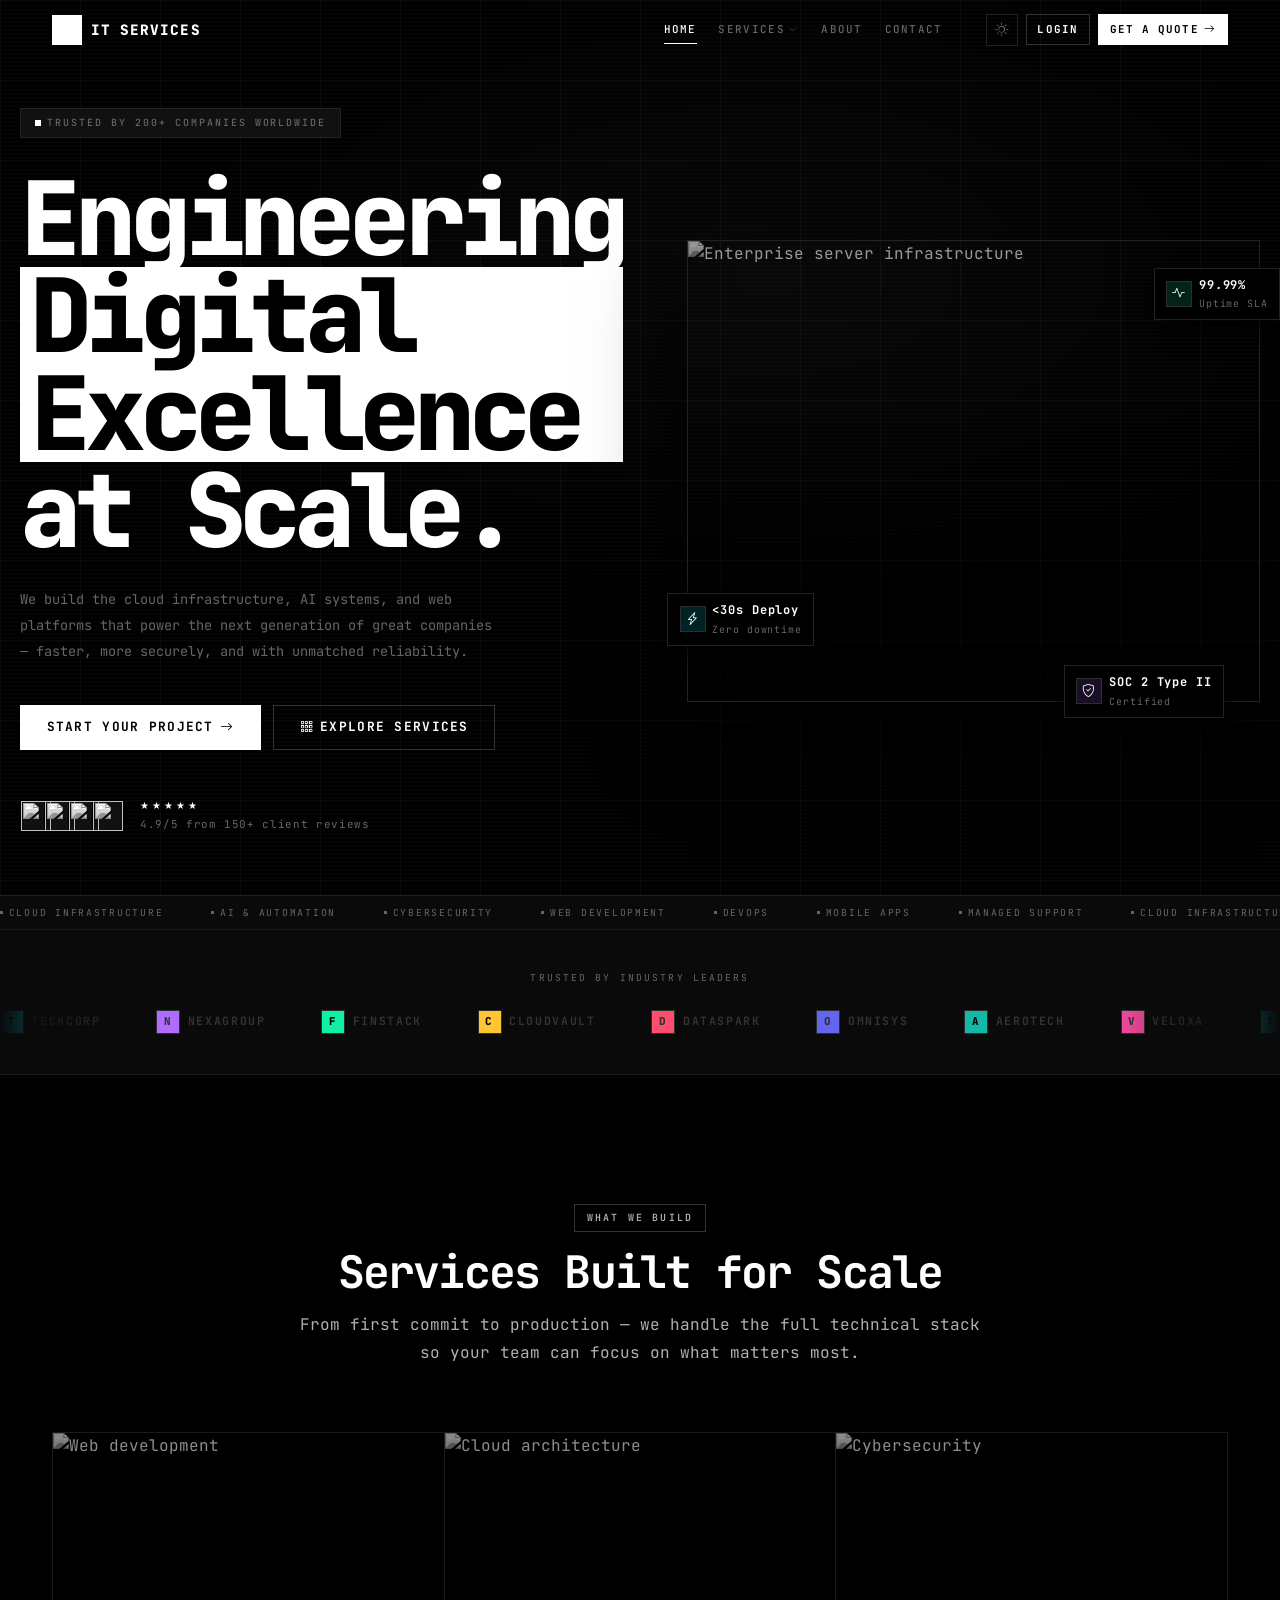
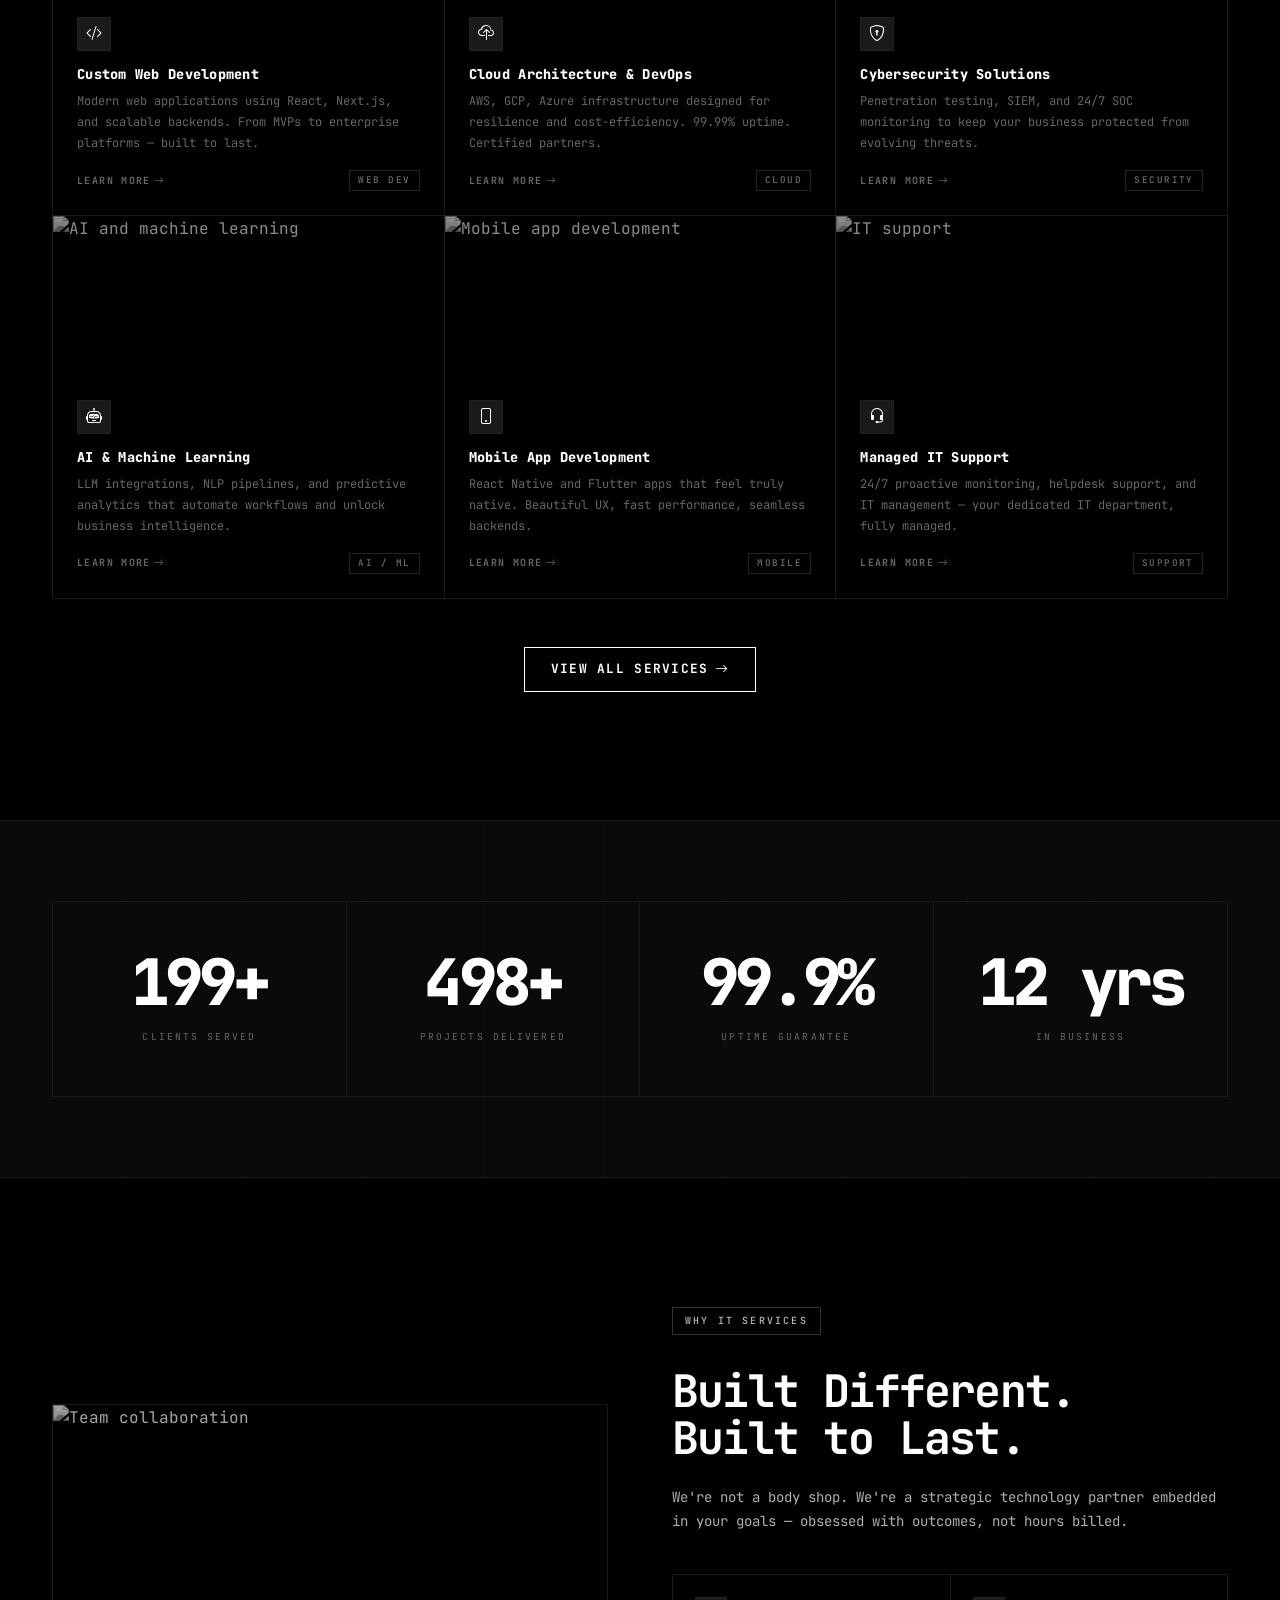
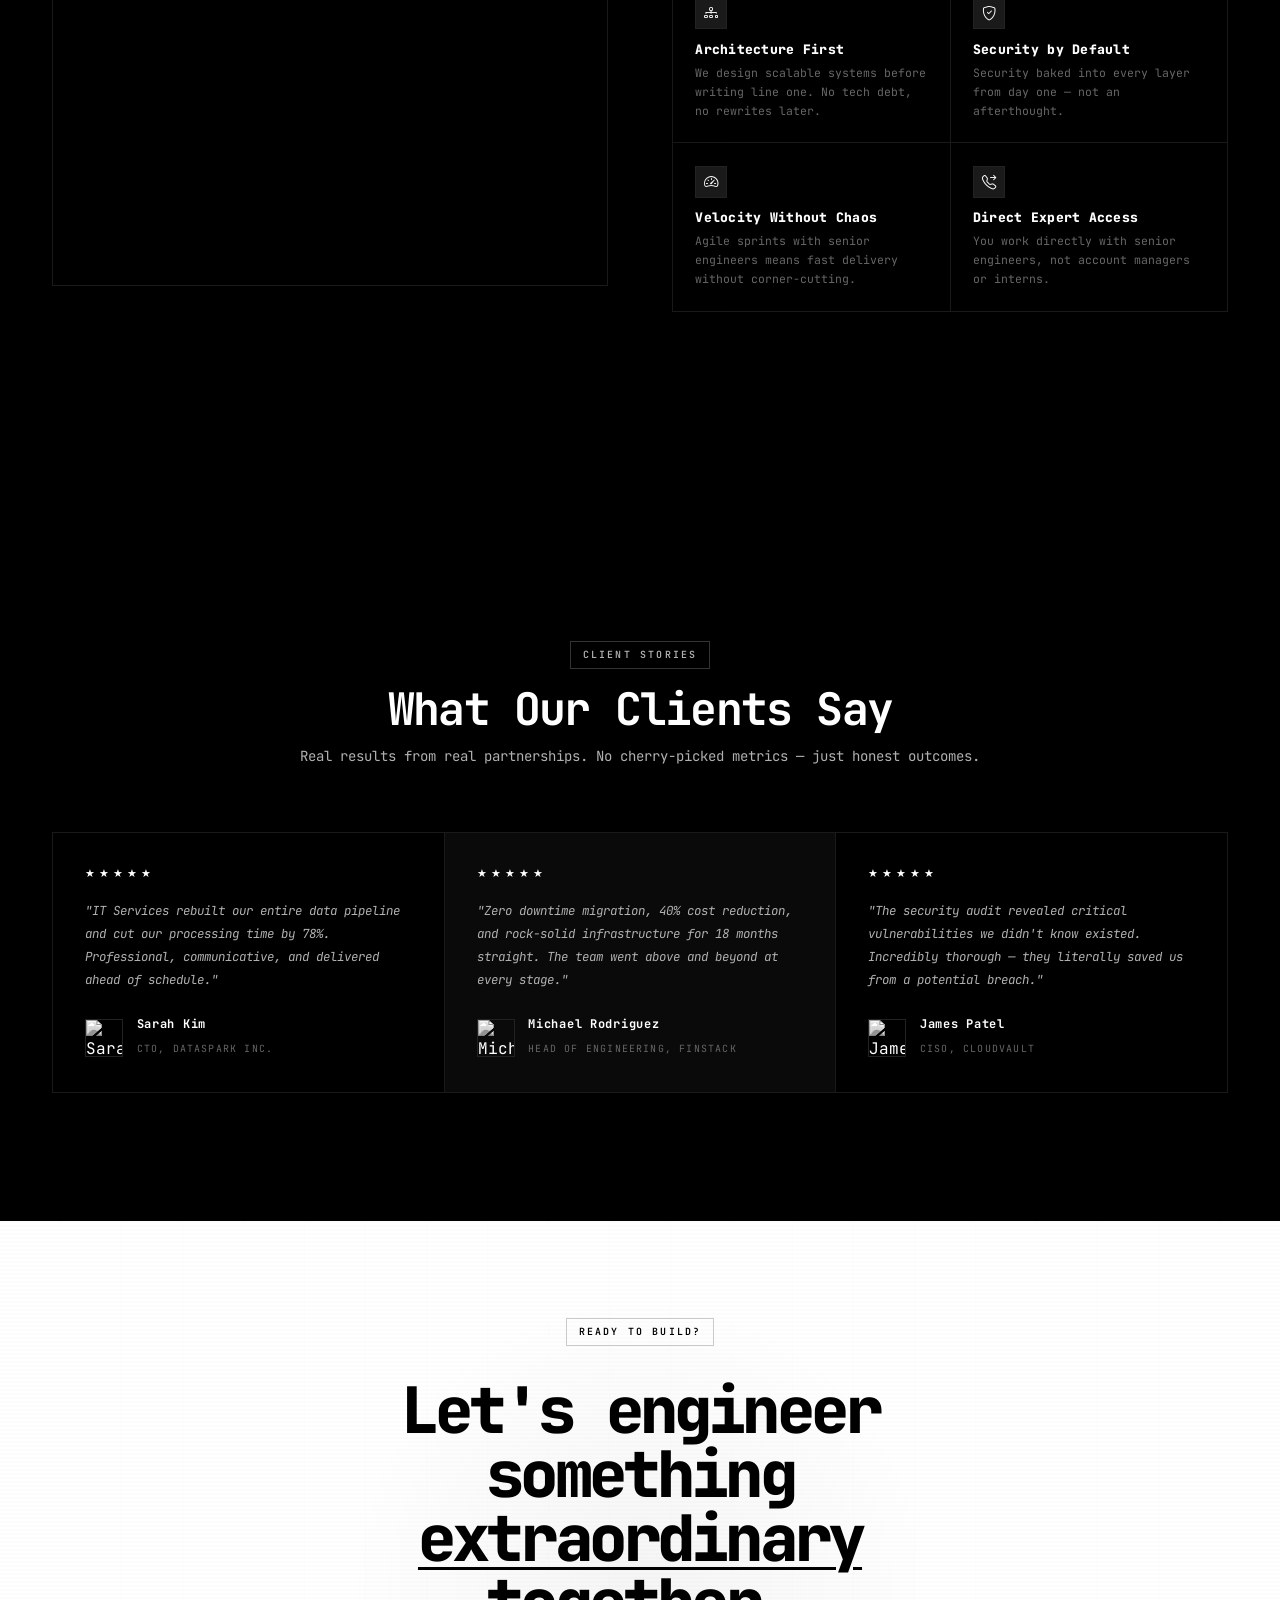
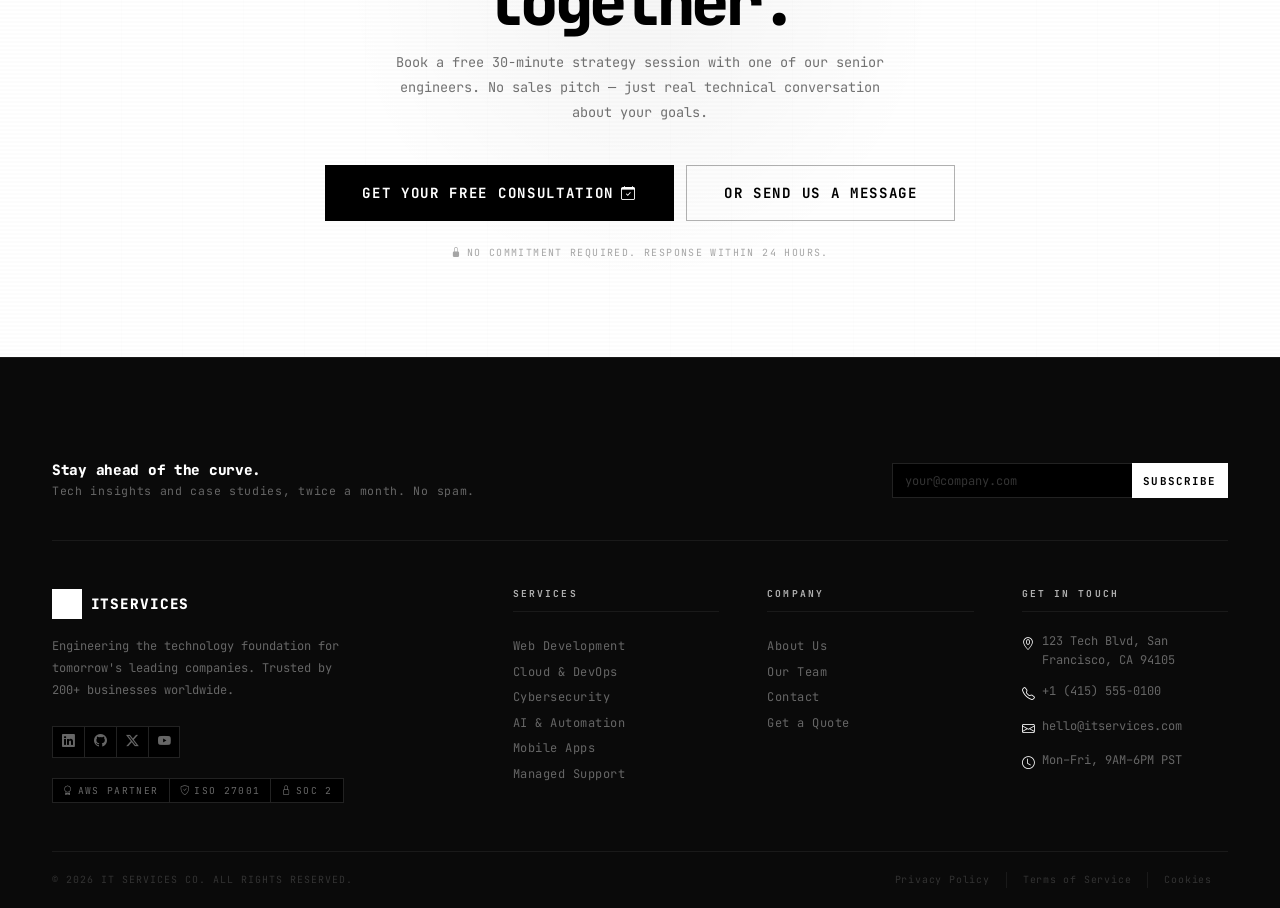
==== index.html @ d1603064 "Initial commit: IT Services website with modern design" ====
<!DOCTYPE html>
<html lang="en" data-theme="dark">
<head>
  <meta charset="UTF-8"/>
  <meta name="viewport" content="width=device-width, initial-scale=1.0"/>
  <meta name="description" content="IT Services Co. — Enterprise cloud, cybersecurity, AI, and web development. Trusted by 200+ companies worldwide."/>
  <meta property="og:title" content="IT Services Co. — Engineering Digital Excellence"/>
  <meta property="og:type" content="website"/>
  <title>IT Services Co. — Engineering Digital Excellence at Scale</title>
  <link rel="stylesheet" href="https://cdn.jsdelivr.net/npm/bootstrap-icons@1.11.3/font/bootstrap-icons.min.css"/>
  <link rel="stylesheet" href="css/style.css"/>
</head>
<body>

<!-- NAVBAR -->
<nav class="navbar" id="navbar" role="navigation" aria-label="Main navigation">
  <div class="navbar-inner">
    <a href="index.html" class="nav-brand" aria-label="IT Services Home">
      <div class="nav-logo" aria-hidden="true">
        <svg width="18" height="18" viewBox="0 0 20 20" fill="none">
          <rect x="1" y="5" width="6" height="10" rx="1.5" fill="white" opacity="0.95"/>
          <rect x="11" y="5" width="4" height="3" rx="1" fill="white" opacity="0.8"/>
          <rect x="11" y="12" width="4" height="3" rx="1" fill="white" opacity="0.8"/>
          <rect x="17" y="8" width="2" height="1" rx="0.5" fill="white" opacity="0.5"/>
          <rect x="17" y="11" width="2" height="1" rx="0.5" fill="white" opacity="0.5"/>
        </svg>
      </div>
      IT<span class="brand-accent">Services</span>
    </a>
    <ul class="nav-links" role="list">
      <li><a href="index.html" class="nav-link active">Home</a></li>
      <li class="nav-item">
        <a href="pages/services.html" class="nav-link">Services <i class="bi bi-chevron-down" style="font-size:.6rem;opacity:.5"></i></a>
        <div class="nav-dropdown" role="menu">
          <a href="pages/services.html" class="dropdown-link" role="menuitem"><span class="icon"><i class="bi bi-code-slash"></i></span>Web Development</a>
          <a href="pages/services.html" class="dropdown-link" role="menuitem"><span class="icon"><i class="bi bi-cloud"></i></span>Cloud &amp; DevOps</a>
          <a href="pages/services.html" class="dropdown-link" role="menuitem"><span class="icon"><i class="bi bi-shield-lock"></i></span>Cybersecurity</a>
          <a href="pages/services.html" class="dropdown-link" role="menuitem"><span class="icon"><i class="bi bi-robot"></i></span>AI &amp; Automation</a>
        </div>
      </li>
      <li><a href="pages/about.html" class="nav-link">About</a></li>
      <li><a href="pages/contact.html" class="nav-link">Contact</a></li>
    </ul>
    <div class="nav-actions">
      <button class="theme-toggle" id="themeToggle" aria-label="Toggle theme"><i class="bi bi-sun"></i></button>
      <a href="pages/contact.html" class="btn btn-ghost btn-sm">Login</a>
      <a href="pages/quote.html" class="btn btn-primary btn-sm">Get a Quote <span class="arrow"><i class="bi bi-arrow-right"></i></span></a>
    </div>
    <button class="nav-toggle" id="navToggle" aria-label="Toggle mobile menu" aria-expanded="false"><span></span><span></span><span></span></button>
  </div>
</nav>
<div class="nav-mobile" id="navMobile" role="dialog" aria-label="Mobile navigation">
  <a href="index.html" class="nav-link active">Home</a>
  <a href="pages/services.html" class="nav-link">Services</a>
  <a href="pages/about.html" class="nav-link">About</a>
  <a href="pages/contact.html" class="nav-link">Contact</a>
  <a href="pages/quote.html" class="btn btn-primary" style="margin-top:1rem">Get a Quote</a>
</div>

<!-- HERO -->
<section class="hero" id="hero" aria-label="Hero">
  <div class="hero-mesh" aria-hidden="true"></div>
  <div class="hero-grid-lines" aria-hidden="true"></div>
  <div class="container">
    <div class="hero-layout">

      <!-- Copy -->
      <div class="hero-copy reveal">
        <div class="hero-badge">
          <span class="badge-dot"></span>
          Trusted by 200+ companies worldwide
        </div>
        <h1 class="hero-headline">
          <span class="line"><span>Engineering</span></span>
          <span class="line"><span><span class="inv-word">Digital Excellence</span></span></span>
          <span class="line"><span>at Scale.</span></span>
        </h1>
        <p class="hero-sub">We build the cloud infrastructure, AI systems, and web platforms that power the next generation of great companies — faster, more securely, and with unmatched reliability.</p>
        <div class="hero-actions">
          <a href="pages/quote.html" class="btn btn-primary btn-lg">Start Your Project <span class="arrow"><i class="bi bi-arrow-right"></i></span></a>
          <a href="pages/services.html" class="btn btn-ghost btn-lg"><i class="bi bi-grid-3x3-gap"></i> Explore Services</a>
        </div>
        <div class="hero-proof">
          <div class="proof-avatars">
            <div class="proof-avatar"><img src="https://images.unsplash.com/photo-1494790108377-be9c29b29330?w=64&h=64&fit=crop&q=80" alt="" loading="eager"/></div>
            <div class="proof-avatar"><img src="https://images.unsplash.com/photo-1507003211169-0a1dd7228f2d?w=64&h=64&fit=crop&q=80" alt="" loading="eager"/></div>
            <div class="proof-avatar"><img src="https://images.unsplash.com/photo-1573497019940-1c28c88b4f3e?w=64&h=64&fit=crop&q=80" alt="" loading="eager"/></div>
            <div class="proof-avatar"><img src="https://images.unsplash.com/photo-1560250097-0b93528c311a?w=64&h=64&fit=crop&q=80" alt="" loading="eager"/></div>
          </div>
          <div class="proof-text">
            <div class="stars">★★★★★</div>
            <span>4.9/5 from 150+ client reviews</span>
          </div>
        </div>
      </div>

      <!-- Visual -->
      <div class="hero-visual reveal reveal-delay-2">
        <div class="hero-img-frame">
          <img src="https://images.unsplash.com/photo-1558494949-ef010cbdcc31?w=900&h=680&fit=crop&q=85" alt="Enterprise server infrastructure" loading="eager"/>
        </div>
        <!-- Chips -->
        <div class="chip chip-1">
          <div class="chip-icon" style="background:rgba(15,240,160,0.15);color:var(--emerald)"><i class="bi bi-activity"></i></div>
          <div class="chip-label"><strong>99.99%</strong><small>Uptime SLA</small></div>
        </div>
        <div class="chip chip-2">
          <div class="chip-icon" style="background:rgba(0,232,255,0.15);color:var(--electric)"><i class="bi bi-lightning-charge"></i></div>
          <div class="chip-label"><strong>&lt;30s Deploy</strong><small>Zero downtime</small></div>
        </div>
        <div class="chip chip-3">
          <div class="chip-icon" style="background:rgba(176,108,255,0.15);color:var(--pulse)"><i class="bi bi-shield-check"></i></div>
          <div class="chip-label"><strong>SOC 2 Type II</strong><small>Certified</small></div>
        </div>
      </div>

    </div>
  </div>
  <!-- Ticker -->
  <div class="hero-ticker">
    <div class="ticker-track">
      <span class="ticker-item"><span class="ticker-dot"></span>Cloud Infrastructure</span>
      <span class="ticker-item"><span class="ticker-dot"></span>AI &amp; Automation</span>
      <span class="ticker-item"><span class="ticker-dot"></span>Cybersecurity</span>
      <span class="ticker-item"><span class="ticker-dot"></span>Web Development</span>
      <span class="ticker-item"><span class="ticker-dot"></span>DevOps</span>
      <span class="ticker-item"><span class="ticker-dot"></span>Mobile Apps</span>
      <span class="ticker-item"><span class="ticker-dot"></span>Managed Support</span>
      <span class="ticker-item"><span class="ticker-dot"></span>Cloud Infrastructure</span>
      <span class="ticker-item"><span class="ticker-dot"></span>AI &amp; Automation</span>
      <span class="ticker-item"><span class="ticker-dot"></span>Cybersecurity</span>
      <span class="ticker-item"><span class="ticker-dot"></span>Web Development</span>
      <span class="ticker-item"><span class="ticker-dot"></span>DevOps</span>
      <span class="ticker-item"><span class="ticker-dot"></span>Mobile Apps</span>
      <span class="ticker-item"><span class="ticker-dot"></span>Managed Support</span>
    </div>
  </div>
</section>

<!-- TRUST STRIP -->
<section class="trust-strip" aria-label="Trusted clients">
  <div class="container"><p class="trust-label">Trusted by industry leaders</p></div>
  <div class="logo-track-wrap">
    <div class="logo-track" aria-hidden="true">
      <div class="logo-item"><div class="logo-mark" style="background:#00e8ff;color:#050810">T</div>TechCorp</div>
      <div class="logo-item"><div class="logo-mark" style="background:#b06cff">N</div>NexaGroup</div>
      <div class="logo-item"><div class="logo-mark" style="background:#0ff0a0;color:#050810">F</div>FinStack</div>
      <div class="logo-item"><div class="logo-mark" style="background:#ffc533;color:#050810">C</div>CloudVault</div>
      <div class="logo-item"><div class="logo-mark" style="background:#ff4d6d">D</div>DataSpark</div>
      <div class="logo-item"><div class="logo-mark" style="background:#6366f1">O</div>OmniSys</div>
      <div class="logo-item"><div class="logo-mark" style="background:#14b8a6;color:#050810">A</div>AeroTech</div>
      <div class="logo-item"><div class="logo-mark" style="background:#ec4899">V</div>Veloxa</div>
      <!-- duplicate for seamless loop -->
      <div class="logo-item"><div class="logo-mark" style="background:#00e8ff;color:#050810">T</div>TechCorp</div>
      <div class="logo-item"><div class="logo-mark" style="background:#b06cff">N</div>NexaGroup</div>
      <div class="logo-item"><div class="logo-mark" style="background:#0ff0a0;color:#050810">F</div>FinStack</div>
      <div class="logo-item"><div class="logo-mark" style="background:#ffc533;color:#050810">C</div>CloudVault</div>
      <div class="logo-item"><div class="logo-mark" style="background:#ff4d6d">D</div>DataSpark</div>
      <div class="logo-item"><div class="logo-mark" style="background:#6366f1">O</div>OmniSys</div>
      <div class="logo-item"><div class="logo-mark" style="background:#14b8a6;color:#050810">A</div>AeroTech</div>
      <div class="logo-item"><div class="logo-mark" style="background:#ec4899">V</div>Veloxa</div>
    </div>
  </div>
</section>

<!-- SERVICES -->
<section class="section" id="services" aria-label="Services">
  <div class="container">
    <div class="section-header reveal">
      <span class="label">WHAT WE BUILD</span>
      <h2 class="heading-1" style="margin-bottom:1rem">Services Built for Scale</h2>
      <p class="body-lg text-muted">From first commit to production — we handle the full technical stack so your team can focus on what matters most.</p>
    </div>
    <div class="services-grid">

      <a href="pages/services.html" class="service-card reveal" style="--card-color:#00e8ff">
        <div class="service-card-img-wrap"><img class="service-card-img" src="https://images.unsplash.com/photo-1461749280684-dccba630e2f6?w=600&h=300&fit=crop&q=80" alt="Web development" loading="lazy"/></div>
        <div class="service-card-body">
          <div class="service-icon"><i class="bi bi-code-slash"></i></div>
          <h3>Custom Web Development</h3>
          <p>Modern web applications using React, Next.js, and scalable backends. From MVPs to enterprise platforms — built to last.</p>
          <div class="service-card-footer"><span class="learn-more">Learn more <i class="bi bi-arrow-right arrow"></i></span><span class="service-tag">Web Dev</span></div>
        </div>
      </a>

      <a href="pages/services.html" class="service-card reveal reveal-delay-1" style="--card-color:#b06cff">
        <div class="service-card-img-wrap"><img class="service-card-img" src="https://images.unsplash.com/photo-1451187580459-43490279c0fa?w=600&h=300&fit=crop&q=80" alt="Cloud architecture" loading="lazy"/></div>
        <div class="service-card-body">
          <div class="service-icon"><i class="bi bi-cloud-upload"></i></div>
          <h3>Cloud Architecture &amp; DevOps</h3>
          <p>AWS, GCP, Azure infrastructure designed for resilience and cost-efficiency. 99.99% uptime. Certified partners.</p>
          <div class="service-card-footer"><span class="learn-more">Learn more <i class="bi bi-arrow-right arrow"></i></span><span class="service-tag">Cloud</span></div>
        </div>
      </a>

      <a href="pages/services.html" class="service-card reveal reveal-delay-2" style="--card-color:#0ff0a0">
        <div class="service-card-img-wrap"><img class="service-card-img" src="https://images.unsplash.com/photo-1563986768609-322da13575f3?w=600&h=300&fit=crop&q=80" alt="Cybersecurity" loading="lazy"/></div>
        <div class="service-card-body">
          <div class="service-icon"><i class="bi bi-shield-lock"></i></div>
          <h3>Cybersecurity Solutions</h3>
          <p>Penetration testing, SIEM, and 24/7 SOC monitoring to keep your business protected from evolving threats.</p>
          <div class="service-card-footer"><span class="learn-more">Learn more <i class="bi bi-arrow-right arrow"></i></span><span class="service-tag">Security</span></div>
        </div>
      </a>

      <a href="pages/services.html" class="service-card reveal" style="--card-color:#ffc533">
        <div class="service-card-img-wrap"><img class="service-card-img" src="https://images.unsplash.com/photo-1677442135703-1787eea5ce01?w=600&h=300&fit=crop&q=80" alt="AI and machine learning" loading="lazy"/></div>
        <div class="service-card-body">
          <div class="service-icon"><i class="bi bi-robot"></i></div>
          <h3>AI &amp; Machine Learning</h3>
          <p>LLM integrations, NLP pipelines, and predictive analytics that automate workflows and unlock business intelligence.</p>
          <div class="service-card-footer"><span class="learn-more">Learn more <i class="bi bi-arrow-right arrow"></i></span><span class="service-tag">AI / ML</span></div>
        </div>
      </a>

      <a href="pages/services.html" class="service-card reveal reveal-delay-1" style="--card-color:#00e8ff">
        <div class="service-card-img-wrap"><img class="service-card-img" src="https://images.unsplash.com/photo-1512941937669-90a1b58e7e9c?w=600&h=300&fit=crop&q=80" alt="Mobile app development" loading="lazy"/></div>
        <div class="service-card-body">
          <div class="service-icon"><i class="bi bi-phone"></i></div>
          <h3>Mobile App Development</h3>
          <p>React Native and Flutter apps that feel truly native. Beautiful UX, fast performance, seamless backends.</p>
          <div class="service-card-footer"><span class="learn-more">Learn more <i class="bi bi-arrow-right arrow"></i></span><span class="service-tag">Mobile</span></div>
        </div>
      </a>

      <a href="pages/services.html" class="service-card reveal reveal-delay-2" style="--card-color:#ff4d6d">
        <div class="service-card-img-wrap"><img class="service-card-img" src="https://images.unsplash.com/photo-1553877522-43269d4ea984?w=600&h=300&fit=crop&q=80" alt="IT support" loading="lazy"/></div>
        <div class="service-card-body">
          <div class="service-icon"><i class="bi bi-headset"></i></div>
          <h3>Managed IT Support</h3>
          <p>24/7 proactive monitoring, helpdesk support, and IT management — your dedicated IT department, fully managed.</p>
          <div class="service-card-footer"><span class="learn-more">Learn more <i class="bi bi-arrow-right arrow"></i></span><span class="service-tag">Support</span></div>
        </div>
      </a>

    </div>
    <div style="text-align:center;margin-top:3rem" class="reveal">
      <a href="pages/services.html" class="btn btn-outline-electric btn-lg">View All Services <span class="arrow"><i class="bi bi-arrow-right"></i></span></a>
    </div>
  </div>
</section>

<!-- STATS -->
<section class="stats-section" aria-label="Statistics">
  <div class="stats-bg" aria-hidden="true"></div>
  <div class="container">
    <div class="stats-grid">
      <div class="stat-item reveal">
        <span class="stat-number" data-count="200" data-suffix="+">0</span>
        <span class="stat-label">Clients Served</span>
      </div>
      <div class="stat-item reveal reveal-delay-1">
        <span class="stat-number" data-count="500" data-suffix="+">0</span>
        <span class="stat-label">Projects Delivered</span>
      </div>
      <div class="stat-item reveal reveal-delay-2">
        <span class="stat-number" data-count="99" data-suffix=".9%">0</span>
        <span class="stat-label">Uptime Guarantee</span>
      </div>
      <div class="stat-item reveal reveal-delay-3">
        <span class="stat-number" data-count="12" data-suffix=" yrs">0</span>
        <span class="stat-label">In Business</span>
      </div>
    </div>
  </div>
</section>

<!-- WHY US -->
<section class="section" aria-label="Why choose us">
  <div class="container">
    <div class="why-layout">
      <div class="reveal">
        <div class="why-img-wrap">
          <img src="https://images.unsplash.com/photo-1522071820081-009f0129c71c?w=800&h=600&fit=crop&q=80" alt="Team collaboration" loading="lazy"/>
          <div class="why-img-overlay"></div>
        </div>
      </div>
      <div>
        <span class="label label-pulse">WHY IT SERVICES</span>
        <h2 class="heading-1" style="margin:1rem 0 1.5rem">Built Different.<br/>Built to Last.</h2>
        <p class="body-md text-muted" style="margin-bottom:2rem">We're not a body shop. We're a strategic technology partner embedded in your goals — obsessed with outcomes, not hours billed.</p>
        <div class="why-grid">
          <div class="why-card reveal" style="--why-color:#00e8ff"><div class="why-icon"><i class="bi bi-diagram-3"></i></div><h4>Architecture First</h4><p>We design scalable systems before writing line one. No tech debt, no rewrites later.</p></div>
          <div class="why-card reveal reveal-delay-1" style="--why-color:#b06cff"><div class="why-icon"><i class="bi bi-shield-check"></i></div><h4>Security by Default</h4><p>Security baked into every layer from day one — not an afterthought.</p></div>
          <div class="why-card reveal reveal-delay-2" style="--why-color:#0ff0a0"><div class="why-icon"><i class="bi bi-speedometer2"></i></div><h4>Velocity Without Chaos</h4><p>Agile sprints with senior engineers means fast delivery without corner-cutting.</p></div>
          <div class="why-card reveal reveal-delay-3" style="--why-color:#ffc533"><div class="why-icon"><i class="bi bi-telephone-forward"></i></div><h4>Direct Expert Access</h4><p>You work directly with senior engineers, not account managers or interns.</p></div>
        </div>
        <div style="margin-top:2rem" class="reveal">
          <a href="pages/about.html" class="btn btn-primary">Meet the Team <span class="arrow"><i class="bi bi-arrow-right"></i></span></a>
        </div>
      </div>
    </div>
  </div>
</section>

<!-- TESTIMONIALS -->
<section class="section" aria-label="Testimonials">
  <div class="container">
    <div class="section-header reveal">
      <span class="label">CLIENT STORIES</span>
      <h2 class="heading-1" style="margin-bottom:.75rem">What Our Clients Say</h2>
      <p class="body-md text-muted">Real results from real partnerships. No cherry-picked metrics — just honest outcomes.</p>
    </div>
    <div class="testimonials-grid">

      <div class="testimonial-card reveal">
        <div class="t-stars">★★★★★</div>
        <blockquote class="t-quote">"IT Services rebuilt our entire data pipeline and cut our processing time by 78%. Professional, communicative, and delivered ahead of schedule."</blockquote>
        <div class="t-author">
          <div class="t-avatar"><img src="https://images.unsplash.com/photo-1494790108377-be9c29b29330?w=80&h=80&fit=crop&q=80" alt="Sarah Kim" loading="lazy"/></div>
          <div><strong class="t-name">Sarah Kim</strong><span class="t-role">CTO, DataSpark Inc.</span></div>
        </div>
      </div>

      <div class="testimonial-card featured reveal reveal-delay-1">
        <div class="t-stars">★★★★★</div>
        <blockquote class="t-quote">"Zero downtime migration, 40% cost reduction, and rock-solid infrastructure for 18 months straight. The team went above and beyond at every stage."</blockquote>
        <div class="t-author">
          <div class="t-avatar"><img src="https://images.unsplash.com/photo-1500648767791-00dcc994a43e?w=80&h=80&fit=crop&q=80" alt="Michael Rodriguez" loading="lazy"/></div>
          <div><strong class="t-name">Michael Rodriguez</strong><span class="t-role">Head of Engineering, FinStack</span></div>
        </div>
      </div>

      <div class="testimonial-card reveal reveal-delay-2">
        <div class="t-stars">★★★★★</div>
        <blockquote class="t-quote">"The security audit revealed critical vulnerabilities we didn't know existed. Incredibly thorough — they literally saved us from a potential breach."</blockquote>
        <div class="t-author">
          <div class="t-avatar"><img src="https://images.unsplash.com/photo-1472099645785-5658abf4ff4e?w=80&h=80&fit=crop&q=80" alt="James Patel" loading="lazy"/></div>
          <div><strong class="t-name">James Patel</strong><span class="t-role">CISO, CloudVault</span></div>
        </div>
      </div>

    </div>
  </div>
</section>

<!-- CTA -->
<section class="cta-banner" aria-label="Call to action">
  <div class="cta-banner-bg" aria-hidden="true"></div>
  <div class="container">
    <div class="cta-banner-inner reveal">
      <span class="label">READY TO BUILD?</span>
      <h2 class="cta-title">Let's engineer something <span class="gradient-text">extraordinary</span> together.</h2>
      <p class="cta-desc">Book a free 30-minute strategy session with one of our senior engineers. No sales pitch — just real technical conversation about your goals.</p>
      <div class="cta-actions">
        <a href="pages/quote.html" class="btn btn-primary btn-xl">Get Your Free Consultation <i class="bi bi-calendar-check"></i></a>
        <a href="pages/contact.html" class="btn btn-ghost btn-xl">Or send us a message</a>
      </div>
      <p class="cta-note"><i class="bi bi-lock-fill"></i> No commitment required. Response within 24 hours.</p>
    </div>
  </div>
</section>

<!-- FOOTER -->
<footer class="footer" aria-label="Footer">
  <div class="container">
    <div class="footer-newsletter">
      <div class="footer-nl-inner">
        <div>
          <h3 class="nl-title">Stay ahead of the curve.</h3>
          <p class="nl-desc">Tech insights and case studies, twice a month. No spam.</p>
        </div>
        <form class="nl-form" onsubmit="handleNewsletter(event)">
          <input type="email" class="nl-input" placeholder="your@company.com" required aria-label="Newsletter email"/>
          <button type="submit" class="btn btn-primary btn-sm">Subscribe</button>
        </form>
      </div>
    </div>
    <div class="footer-main">
      <div>
        <div class="footer-brand-wrap">
          <div class="nav-logo" aria-hidden="true"><svg width="20" height="20" viewBox="0 0 20 20" fill="none"><rect x="1" y="5" width="6" height="10" rx="1" fill="white" opacity="0.9"/><rect x="11" y="5" width="4" height="3" rx="1" fill="white" opacity="0.7"/><rect x="11" y="12" width="4" height="3" rx="1" fill="white" opacity="0.7"/></svg></div>
          <span class="footer-brand-name">IT<span class="brand-accent">Services</span></span>
        </div>
        <p class="footer-tagline">Engineering the technology foundation for tomorrow's leading companies. Trusted by 200+ businesses worldwide.</p>
        <div class="footer-social">
          <a href="#" class="social-icon" aria-label="LinkedIn"><i class="bi bi-linkedin"></i></a>
          <a href="#" class="social-icon" aria-label="GitHub"><i class="bi bi-github"></i></a>
          <a href="#" class="social-icon" aria-label="Twitter"><i class="bi bi-twitter-x"></i></a>
          <a href="#" class="social-icon" aria-label="YouTube"><i class="bi bi-youtube"></i></a>
        </div>
        <div class="footer-certs">
          <span class="cert-badge"><i class="bi bi-award"></i> AWS Partner</span>
          <span class="cert-badge"><i class="bi bi-shield-check"></i> ISO 27001</span>
          <span class="cert-badge"><i class="bi bi-lock"></i> SOC 2</span>
        </div>
      </div>
      <div class="footer-col">
        <h5>Services</h5>
        <ul class="footer-links">
          <li><a href="pages/services.html">Web Development</a></li>
          <li><a href="pages/services.html">Cloud &amp; DevOps</a></li>
          <li><a href="pages/services.html">Cybersecurity</a></li>
          <li><a href="pages/services.html">AI &amp; Automation</a></li>
          <li><a href="pages/services.html">Mobile Apps</a></li>
          <li><a href="pages/services.html">Managed Support</a></li>
        </ul>
      </div>
      <div class="footer-col">
        <h5>Company</h5>
        <ul class="footer-links">
          <li><a href="pages/about.html">About Us</a></li>
          <li><a href="pages/about.html">Our Team</a></li>
          <li><a href="pages/contact.html">Contact</a></li>
          <li><a href="pages/quote.html">Get a Quote</a></li>
        </ul>
      </div>
      <div class="footer-col">
        <h5>Get In Touch</h5>
        <ul class="footer-contact-list">
          <li class="footer-contact-item"><i class="bi bi-geo-alt"></i><span>123 Tech Blvd, San Francisco, CA 94105</span></li>
          <li class="footer-contact-item"><i class="bi bi-telephone"></i><a href="tel:+14155550100">+1 (415) 555-0100</a></li>
          <li class="footer-contact-item"><i class="bi bi-envelope"></i><a href="mailto:hello@itservices.com">hello@itservices.com</a></li>
          <li class="footer-contact-item"><i class="bi bi-clock"></i><span>Mon–Fri, 9AM–6PM PST</span></li>
        </ul>
      </div>
    </div>
  </div>
  <div class="container">
    <div class="footer-bottom">
      <p class="footer-copy">© <span class="footer-year">2024</span> IT Services Co. All rights reserved.</p>
      <nav class="footer-legal">
        <a href="#">Privacy Policy</a>
        <a href="#">Terms of Service</a>
        <a href="#">Cookies</a>
      </nav>
    </div>
  </div>
</footer>

<script src="js/main.js"></script>
</body>
</html>
---- css/style.css ----
/* ============================================================
   IT SERVICES CO — v4
   Font:    JetBrains Mono (only)
   Palette: Pure black + white
   Edges:   Sharp (0 border-radius everywhere)
   Motion:  Heavy animations
   ============================================================ */

@import url('https://fonts.googleapis.com/css2?family=JetBrains+Mono:ital,wght@0,100;0,200;0,300;0,400;0,500;0,600;0,700;0,800;1,400&display=swap');

/* ── Custom Properties ── */
:root {
  --black:    #000000;
  --black2:   #0a0a0a;
  --black3:   #111111;
  --black4:   #1a1a1a;
  --black5:   #222222;
  --black6:   #2e2e2e;
  --white:    #ffffff;
  --white2:   #e8e8e8;
  --white3:   #b0b0b0;
  --white4:   #666666;
  --white5:   #333333;

  --font: 'JetBrains Mono', 'Courier New', monospace;
  --t-fast:   100ms linear;
  --t-base:   200ms linear;
  --t-slow:   350ms linear;
  --grid:   1240px;
  --nav-h:  60px;
}

[data-theme="light"] {
  --black:  #ffffff;
  --black2: #f5f5f5;
  --black3: #eeeeee;
  --black4: #e0e0e0;
  --black5: #cccccc;
  --black6: #bbbbbb;
  --white:  #000000;
  --white2: #111111;
  --white3: #444444;
  --white4: #888888;
  --white5: #cccccc;
}

/* ── Reset ── */
*, *::before, *::after { box-sizing: border-box; margin: 0; padding: 0; border-radius: 0 !important; }
html { scroll-behavior: smooth; font-size: 16px; }
body { font-family: var(--font); background: var(--black); color: var(--white); line-height: 1.6; overflow-x: hidden; -webkit-font-smoothing: antialiased; transition: background 0.2s, color 0.2s; }
img { max-width: 100%; height: auto; display: block; }
a { color: inherit; text-decoration: none; }
ul { list-style: none; }
button { cursor: pointer; border: none; background: none; font-family: var(--font); }
input, textarea, select { font-family: var(--font); }
::-webkit-scrollbar { width: 4px; }
::-webkit-scrollbar-track { background: var(--black); }
::-webkit-scrollbar-thumb { background: var(--white4); }

/* ── Typography ── */
h1,h2,h3,h4,h5,h6 { font-family: var(--font); font-weight: 800; line-height: 1.05; letter-spacing: -0.04em; color: var(--white); }
.display-1 { font-size: clamp(3.2rem, 9vw, 7.5rem); font-weight: 800; letter-spacing: -0.06em; line-height: 0.95; }
.display-2 { font-size: clamp(2.4rem, 5.5vw, 4.5rem); font-weight: 800; letter-spacing: -0.05em; }
.heading-1 { font-size: clamp(1.8rem, 3.5vw, 3rem); font-weight: 700; }
.heading-2 { font-size: clamp(1.4rem, 2.5vw, 2rem); font-weight: 700; }
.heading-3 { font-size: clamp(1rem, 1.8vw, 1.35rem); font-weight: 600; }
.body-lg { font-size: 1rem; line-height: 1.8; }
.body-md { font-size: 0.875rem; line-height: 1.75; }
.body-sm { font-size: 0.75rem; line-height: 1.65; }
.text-muted { color: var(--white3); }
.text-dim   { color: var(--white4); }
.mono       { font-family: var(--font); }
.caption    { font-size: 0.65rem; letter-spacing: 0.2em; text-transform: uppercase; }

/* Gradient text — actually just white with animated underline */
.gradient-text {
  color: var(--white);
  position: relative;
  display: inline-block;
  background: none;
  -webkit-text-fill-color: var(--white);
}
.gradient-text::after {
  content: '';
  position: absolute; bottom: -2px; left: 0; right: 0; height: 3px;
  background: var(--white);
  transform: scaleX(0); transform-origin: left;
  animation: underlineReveal 0.8s ease 1s forwards;
}
@keyframes underlineReveal { from{transform:scaleX(0);} to{transform:scaleX(1);} }

/* ── Layout ── */
.container  { width: 100%; max-width: var(--grid); margin: 0 auto; padding: 0 2rem; }
.section    { padding: 8rem 0; }
.section-sm { padding: 4rem 0; }
.section-header { text-align: center; max-width: 680px; margin: 0 auto 4rem; }

/* ── Label ── */
.label {
  display: inline-flex; align-items: center; gap: 0.5em;
  font-family: var(--font); font-size: 0.62rem;
  font-weight: 600; letter-spacing: 0.22em; text-transform: uppercase;
  color: var(--white3); margin-bottom: 1rem;
  padding: 5px 12px; border: 1px solid var(--white5);
}
.label-pulse   { color: var(--white3); border-color: var(--white5); }
.label-emerald { color: var(--white3); border-color: var(--white5); }

/* ── Buttons ── */
.btn {
  display: inline-flex; align-items: center; gap: 0.5em;
  font-family: var(--font); font-weight: 700;
  font-size: 0.75rem; letter-spacing: 0.1em; text-transform: uppercase;
  padding: 0.8em 1.6em;
  border: 1px solid var(--white);
  cursor: pointer;
  transition: background var(--t-base), color var(--t-base);
  white-space: nowrap; text-decoration: none;
  position: relative; overflow: hidden;
  background: transparent; color: var(--white);
}
.btn::before {
  content: ''; position: absolute; inset: 0;
  background: var(--white);
  transform: translateX(-101%);
  transition: transform 160ms linear;
  z-index: 0;
}
.btn > * { position: relative; z-index: 1; }
.btn:hover::before { transform: translateX(0); }
.btn:hover { color: var(--black); }
.btn-primary { background: var(--white); color: var(--black); }
.btn-primary::before { background: var(--black4); }
.btn-primary:hover { color: var(--white); }
.btn-ghost { background: transparent; color: var(--white); border-color: var(--white5); }
.btn-ghost::before { background: var(--white5); }
.btn-ghost:hover { color: var(--white); }
.btn-outline-electric { background: transparent; color: var(--white); border-color: var(--white); }
.btn-sm  { font-size: 0.68rem; padding: 0.5em 1em; }
.btn-lg  { font-size: 0.8rem; padding: 0.9em 2em; }
.btn-xl  { font-size: 0.88rem; padding: 1.1em 2.6em; letter-spacing: 0.12em; }
.btn-pulse { background: transparent; color: var(--white); border-color: var(--white); }
.btn-pulse::before { background: var(--white); }
.btn-pulse:hover { color: var(--black); }
.arrow { display: inline-block; transition: transform var(--t-base); }
.btn:hover .arrow { transform: translateX(5px); }

/* ═══════════════════════════════════════════════════════════
   NAVBAR
═══════════════════════════════════════════════════════════ */
.navbar {
  position: fixed; top: 0; left: 0; right: 0; z-index: 1000;
  height: var(--nav-h); display: flex; align-items: center;
  border-bottom: 1px solid transparent;
  transition: background var(--t-slow), border-color var(--t-slow);
}
.navbar.scrolled { background: rgba(0,0,0,0.96); backdrop-filter: blur(10px); border-bottom-color: var(--black5); }
[data-theme="light"] .navbar.scrolled { background: rgba(255,255,255,0.96); }
.navbar-inner { width: 100%; max-width: var(--grid); margin: 0 auto; padding: 0 2rem; display: flex; align-items: center; gap: 2rem; }
.nav-brand { display: flex; align-items: center; gap: 0.6em; font-family: var(--font); font-weight: 800; font-size: 0.9rem; letter-spacing: 0.08em; text-transform: uppercase; color: var(--white); flex-shrink: 0; }
.nav-logo { width: 30px; height: 30px; background: var(--white); display: flex; align-items: center; justify-content: center; transition: background var(--t-base), outline var(--t-base); }
.nav-brand:hover .nav-logo { background: var(--black); outline: 1px solid var(--white); }
.nav-brand:hover .nav-logo svg rect { fill: var(--white); }
.brand-accent { color: var(--white); }
.nav-links { display: flex; align-items: center; gap: 0; margin-left: auto; }
.nav-link {
  font-size: 0.68rem; font-weight: 500; color: var(--white4);
  padding: 0.5em 1em; letter-spacing: 0.12em; text-transform: uppercase;
  transition: color var(--t-fast); display: flex; align-items: center; gap: 0.3em; position: relative;
}
.nav-link::after { content: ''; position: absolute; bottom: 0; left: 1em; right: 1em; height: 1px; background: var(--white); transform: scaleX(0); transition: transform var(--t-base); }
.nav-link:hover { color: var(--white); }
.nav-link:hover::after, .nav-link.active::after { transform: scaleX(1); }
.nav-link.active { color: var(--white); }

.nav-item { position: relative; }
.nav-dropdown {
  position: absolute; top: calc(100% + 1px); left: 50%;
  transform: translateX(-50%) translateY(-6px); min-width: 220px;
  background: var(--black); border: 1px solid var(--black5); padding: 0.5rem;
  box-shadow: 0 20px 40px rgba(0,0,0,0.95); opacity: 0; pointer-events: none;
  transition: opacity var(--t-base), transform var(--t-base);
}
.nav-item:hover .nav-dropdown { opacity: 1; pointer-events: auto; transform: translateX(-50%) translateY(0); }
.dropdown-link { display: flex; align-items: center; gap: 0.75em; padding: 0.6em 0.85em; font-size: 0.68rem; letter-spacing: 0.1em; text-transform: uppercase; color: var(--white4); transition: all var(--t-fast); }
.dropdown-link:hover { color: var(--white); background: var(--black4); }
.dropdown-link .icon { width: 24px; height: 24px; background: var(--black4); display: flex; align-items: center; justify-content: center; font-size: 0.75rem; color: var(--white); flex-shrink: 0; }
.nav-actions { display: flex; align-items: center; gap: 0.5rem; }
.theme-toggle { width: 32px; height: 32px; display: flex; align-items: center; justify-content: center; color: var(--white4); font-size: 0.85rem; border: 1px solid var(--black5); background: transparent; transition: all var(--t-fast); }
.theme-toggle:hover { color: var(--white); border-color: var(--white); }
.nav-toggle { display: none; flex-direction: column; gap: 5px; padding: 6px; }
.nav-toggle span { display: block; width: 22px; height: 1px; background: var(--white3); transition: all var(--t-base); }
.nav-mobile { display: none; position: fixed; top: var(--nav-h); left: 0; right: 0; background: var(--black); border-bottom: 1px solid var(--black5); padding: 1.5rem 2rem; flex-direction: column; gap: 0; z-index: 999; transform: translateY(-8px); opacity: 0; pointer-events: none; transition: all var(--t-base); }
.nav-mobile.open { display: flex; opacity: 1; transform: translateY(0); pointer-events: auto; }
.nav-mobile .nav-link { padding: 0.85em 0; border-bottom: 1px solid var(--black4); }

/* ═══════════════════════════════════════════════════════════
   HERO
═══════════════════════════════════════════════════════════ */
.hero { min-height: 100vh; display: flex; align-items: center; padding-top: var(--nav-h); position: relative; overflow: hidden; }

/* Scanlines */
.hero::after { content: ''; position: absolute; inset: 0; background: repeating-linear-gradient(0deg, transparent, transparent 2px, rgba(255,255,255,0.013) 2px, rgba(255,255,255,0.013) 4px); pointer-events: none; z-index: 0; animation: scanlines 6s linear infinite; }
@keyframes scanlines { 0%{background-position:0 0;} 100%{background-position:0 100px;} }

.hero-mesh { position: absolute; inset: 0; background: radial-gradient(ellipse 70% 50% at 60% 30%, rgba(255,255,255,0.03) 0%, transparent 70%); z-index: 0; animation: meshPulse 8s ease-in-out infinite; }
@keyframes meshPulse { 0%,100%{opacity:1;} 50%{opacity:0.4;} }

.hero-grid-lines { position: absolute; inset: 0; background-image: linear-gradient(rgba(255,255,255,0.04) 1px, transparent 1px), linear-gradient(90deg, rgba(255,255,255,0.04) 1px, transparent 1px); background-size: 80px 80px; z-index: 0; animation: gridSlide 24s linear infinite; }
@keyframes gridSlide { 0%{background-position:0 0,0 0;} 100%{background-position:0 80px,80px 0;} }

.hero > .container { position: relative; z-index: 1; padding: 3rem 0 6rem; }
.hero-layout { display: grid; grid-template-columns: 1fr 1fr; gap: 4rem; align-items: center; }

/* Hero Copy */
.hero-badge { display: inline-flex; align-items: center; gap: 0.6em; font-size: 0.62rem; font-weight: 500; letter-spacing: 0.2em; text-transform: uppercase; color: var(--white4); background: var(--black3); border: 1px solid var(--black5); padding: 6px 14px; margin-bottom: 2rem; animation: fadeSlideDown 0.5s ease both; }
.badge-dot { width: 6px; height: 6px; background: var(--white); animation: blinkDot 1.2s steps(1) infinite; }
@keyframes blinkDot { 0%,49%{opacity:1;} 50%,100%{opacity:0;} }

.hero-headline { font-family: var(--font); font-size: clamp(3rem, 8vw, 6.8rem); font-weight: 800; letter-spacing: -0.06em; line-height: 0.95; margin-bottom: 1.75rem; color: var(--white); }
.hero-headline .line { display: block; overflow: hidden; }
.hero-headline .line span { display: block; animation: lineReveal 0.7s cubic-bezier(0.16,1,0.3,1) both; }
.hero-headline .line:nth-child(1) span { animation-delay: 0.15s; }
.hero-headline .line:nth-child(2) span { animation-delay: 0.28s; }
.hero-headline .line:nth-child(3) span { animation-delay: 0.40s; }
@keyframes lineReveal { from{transform:translateY(110%);} to{transform:translateY(0);} }

/* Inverted word */
.hero-headline .inv-word { display: inline; background: var(--white); color: var(--black); padding: 0 0.1em; -webkit-text-fill-color: var(--black); }

.hero-sub { font-size: 0.85rem; color: var(--white4); line-height: 1.9; max-width: 480px; margin-bottom: 2.5rem; animation: fadeSlideUp 0.6s ease 0.45s both; }
.hero-actions { display: flex; gap: 0.75rem; flex-wrap: wrap; margin-bottom: 3rem; animation: fadeSlideUp 0.6s ease 0.55s both; }
.hero-proof { display: flex; align-items: center; gap: 1rem; animation: fadeSlideUp 0.6s ease 0.65s both; }
.proof-avatars { display: flex; }
.proof-avatar { width: 32px; height: 32px; border: 1px solid var(--black); overflow: hidden; background: var(--black3); margin-left: -8px; }
.proof-avatar:first-child { margin-left: 0; }
.proof-avatar img { width: 100%; height: 100%; object-fit: cover; filter: grayscale(100%); }
.proof-text { font-size: 0.68rem; color: var(--white4); letter-spacing: 0.06em; }
.proof-text .stars { color: var(--white); letter-spacing: 3px; margin-bottom: 2px; font-size: 0.62rem; }

/* Hero Visual */
.hero-visual { position: relative; animation: fadeSlideUp 0.7s ease 0.3s both; }
.hero-img-frame { position: relative; overflow: hidden; border: 1px solid var(--black5); box-shadow: 0 40px 80px rgba(0,0,0,0.9); }
.hero-img-frame::before { content: ''; position: absolute; inset: 0; z-index: 3; background: var(--white); opacity: 0; animation: glitchFlash 5s ease 2s infinite; pointer-events: none; }
@keyframes glitchFlash { 0%,93%,96%,100%{opacity:0;} 94%{opacity:0.05;transform:translate(2px,0);} 95%{opacity:0.03;transform:translate(-2px,0);} }
.hero-img-frame img { width: 100%; height: 460px; object-fit: cover; display: block; filter: grayscale(100%) contrast(1.15) brightness(0.6); transition: transform 6s ease; }
.hero-img-frame:hover img { transform: scale(1.03); }
.hero-img-frame::after { content: ''; position: absolute; inset: 0; background: linear-gradient(180deg, transparent 40%, rgba(0,0,0,0.75) 100%); }

/* Chips */
.chip { position: absolute; display: flex; align-items: center; gap: 0.6em; background: var(--black); border: 1px solid var(--black5); padding: 0.65em 1em; font-size: 0.7rem; font-weight: 600; letter-spacing: 0.08em; box-shadow: 0 8px 24px rgba(0,0,0,0.9); z-index: 4; }
.chip-icon { width: 26px; height: 26px; background: var(--black4); border: 1px solid var(--black6); display: flex; align-items: center; justify-content: center; font-size: 0.8rem; color: var(--white); flex-shrink: 0; }
.chip-label { display: flex; flex-direction: column; gap: 1px; }
.chip-label strong { font-size: 0.75rem; color: var(--white); }
.chip-label small  { font-size: 0.62rem; color: var(--white4); font-weight: 400; }
.chip-1 { top: 28px; right: -20px; animation: chipFloat1 5s ease-in-out infinite; }
.chip-2 { bottom: 56px; left: -20px; animation: chipFloat2 6s ease-in-out infinite; }
.chip-3 { bottom: -16px; right: 36px; animation: chipFloat3 4.5s ease-in-out infinite; }
@keyframes chipFloat1 { 0%,100%{transform:translateY(0)} 50%{transform:translateY(-10px)} }
@keyframes chipFloat2 { 0%,100%{transform:translateY(0)} 50%{transform:translateY(8px)} }
@keyframes chipFloat3 { 0%,100%{transform:translateY(0)} 50%{transform:translateY(-12px)} }

/* Ticker */
.hero-ticker { position: absolute; bottom: 0; left: 0; right: 0; border-top: 1px solid var(--black5); overflow: hidden; background: var(--black2); height: 34px; display: flex; align-items: center; z-index: 2; }
.ticker-track { display: flex; gap: 3rem; white-space: nowrap; width: max-content; animation: tickerRun 18s linear infinite; font-size: 0.6rem; letter-spacing: 0.18em; text-transform: uppercase; color: var(--white4); }
@keyframes tickerRun { 0%{transform:translateX(0)} 100%{transform:translateX(-50%)} }
.ticker-item { display: flex; align-items: center; gap: 0.6em; }
.ticker-dot { width: 3px; height: 3px; background: var(--white4); }

/* ── Trust Strip ── */
.trust-strip { padding: 2.5rem 0; border-top: 1px solid var(--black4); border-bottom: 1px solid var(--black4); overflow: hidden; background: var(--black2); }
.trust-label { text-align: center; font-size: 0.6rem; letter-spacing: 0.22em; text-transform: uppercase; color: var(--white4); margin-bottom: 1.5rem; }
.logo-track-wrap { overflow: hidden; mask-image: linear-gradient(90deg, transparent, black 12%, black 88%, transparent); -webkit-mask-image: linear-gradient(90deg, transparent, black 12%, black 88%, transparent); }
.logo-track { display: flex; gap: 3.5rem; width: max-content; animation: marquee 28s linear infinite; }
@keyframes marquee { 0%{transform:translateX(0)} 100%{transform:translateX(-50%)} }
.logo-item { display: flex; align-items: center; gap: 0.65em; font-size: 0.72rem; font-weight: 700; letter-spacing: 0.14em; text-transform: uppercase; color: var(--white5); white-space: nowrap; transition: color var(--t-base); }
.logo-item:hover { color: var(--white2); }
.logo-mark { width: 24px; height: 24px; background: var(--black5); border: 1px solid var(--black6); display: flex; align-items: center; justify-content: center; font-size: 0.68rem; font-weight: 800; flex-shrink: 0; }

/* ═══════════════════════════════════════════════════════════
   SERVICES
═══════════════════════════════════════════════════════════ */
.services-grid { display: grid; grid-template-columns: repeat(3,1fr); gap: 1px; background: var(--black4); border: 1px solid var(--black4); }
.service-card { display: flex; flex-direction: column; background: var(--black); overflow: hidden; cursor: pointer; text-decoration: none; color: inherit; position: relative; transition: background var(--t-base); }
.service-card::before,.service-card::after { content: ''; position: absolute; width: 18px; height: 18px; opacity: 0; transition: opacity var(--t-base); }
.service-card::before { top: 0; left: 0; border-top: 2px solid var(--white); border-left: 2px solid var(--white); }
.service-card::after  { bottom: 0; right: 0; border-bottom: 2px solid var(--white); border-right: 2px solid var(--white); }
.service-card:hover::before,.service-card:hover::after { opacity: 1; }
.service-card:hover { background: var(--black3); }
.service-card-img-wrap { height: 160px; overflow: hidden; }
.service-card-img { width: 100%; height: 100%; object-fit: cover; filter: grayscale(100%) contrast(1.15) brightness(0.55); transition: transform 0.6s ease, filter 0.4s ease; }
.service-card:hover .service-card-img { transform: scale(1.06); filter: grayscale(100%) contrast(1.2) brightness(0.75); }
.service-card-body { padding: 1.5rem; flex: 1; display: flex; flex-direction: column; }
.service-icon { width: 34px; height: 34px; background: var(--black4); border: 1px solid var(--black5); display: flex; align-items: center; justify-content: center; font-size: 1rem; color: var(--white); margin-bottom: 1rem; transition: background var(--t-base), border-color var(--t-base); }
.service-card:hover .service-icon { background: var(--white); color: var(--black); border-color: var(--white); }
.service-card h3 { font-size: 0.85rem; letter-spacing: 0.02em; margin-bottom: 0.6rem; }
.service-card p { font-size: 0.75rem; color: var(--white4); flex: 1; margin-bottom: 1rem; line-height: 1.75; }
.service-card-footer { display: flex; align-items: center; justify-content: space-between; margin-top: auto; }
.learn-more { font-size: 0.62rem; font-weight: 700; letter-spacing: 0.14em; text-transform: uppercase; color: var(--white4); display: flex; align-items: center; gap: 0.35em; transition: color var(--t-fast); }
.learn-more .arrow { transition: transform var(--t-base); }
.service-card:hover .learn-more { color: var(--white); }
.service-card:hover .learn-more .arrow { transform: translateX(5px); }
.service-tag { font-size: 0.58rem; font-weight: 600; letter-spacing: 0.16em; text-transform: uppercase; color: var(--white4); border: 1px solid var(--black5); padding: 2px 8px; }

/* ═══════════════════════════════════════════════════════════
   STATS
═══════════════════════════════════════════════════════════ */
.stats-section { padding: 5rem 0; position: relative; overflow: hidden; border-top: 1px solid var(--black4); border-bottom: 1px solid var(--black4); background: var(--black2); }
.stats-section::before { content: ''; position: absolute; inset: 0; background: repeating-linear-gradient(90deg, transparent, transparent 120px, rgba(255,255,255,0.015) 120px, rgba(255,255,255,0.015) 121px); animation: vertLines 10s linear infinite; pointer-events: none; }
@keyframes vertLines { 0%{background-position:0 0;} 100%{background-position:120px 0;} }
.stats-bg { display: none; }
.stats-grid { display: grid; grid-template-columns: repeat(4,1fr); gap: 0; position: relative; border: 1px solid var(--black4); }
.stat-item { text-align: center; padding: 3rem 1.5rem; border-right: 1px solid var(--black4); position: relative; overflow: hidden; transition: background var(--t-base); }
.stat-item:last-child { border-right: none; }
.stat-item:hover { background: var(--black3); }
.stat-item::after { content: ''; position: absolute; bottom: 0; left: 0; right: 0; height: 2px; background: var(--white); transform: scaleX(0); transition: transform var(--t-slow); }
.stat-item:hover::after { transform: scaleX(1); }
.stat-number { display: block; font-family: var(--font); font-size: clamp(2.8rem, 5vw, 4.5rem); font-weight: 800; letter-spacing: -0.06em; color: var(--white); line-height: 1; margin-bottom: 0.5rem; background: none; -webkit-text-fill-color: var(--white); }
.stat-label { font-size: 0.6rem; letter-spacing: 0.22em; text-transform: uppercase; color: var(--white4); }

/* ═══════════════════════════════════════════════════════════
   WHY US
═══════════════════════════════════════════════════════════ */
.why-layout { display: grid; grid-template-columns: 1fr 1fr; gap: 4rem; align-items: center; }
.why-img-wrap { position: relative; overflow: hidden; border: 1px solid var(--black4); box-shadow: 0 40px 80px rgba(0,0,0,0.9); }
.why-img-wrap img { width: 100%; height: 480px; object-fit: cover; display: block; filter: grayscale(100%) contrast(1.1) brightness(0.65); transition: transform 0.8s ease; }
.why-img-wrap:hover img { transform: scale(1.04); }
.why-img-overlay { position: absolute; inset: 0; background: linear-gradient(180deg, transparent 50%, rgba(0,0,0,0.6) 100%); }
.why-grid { display: grid; grid-template-columns: 1fr 1fr; gap: 1px; background: var(--black4); border: 1px solid var(--black4); margin-top: 2.5rem; }
.why-card { background: var(--black); padding: 1.4rem; transition: background var(--t-base); position: relative; overflow: hidden; }
.why-card::before { content: ''; position: absolute; top: 0; left: 0; right: 0; height: 1px; background: var(--white); transform: scaleX(0); transform-origin: left; transition: transform var(--t-slow); }
.why-card:hover { background: var(--black3); }
.why-card:hover::before { transform: scaleX(1); }
.why-icon { width: 32px; height: 32px; background: var(--black4); border: 1px solid var(--black5); display: flex; align-items: center; justify-content: center; font-size: 0.9rem; color: var(--white); margin-bottom: 0.85rem; transition: background var(--t-base); }
.why-card:hover .why-icon { background: var(--white); color: var(--black); border-color: var(--white); }
.why-card h4 { font-size: 0.82rem; letter-spacing: 0.02em; margin-bottom: 0.4rem; }
.why-card p  { font-size: 0.72rem; color: var(--white4); line-height: 1.65; }

/* ═══════════════════════════════════════════════════════════
   TESTIMONIALS
═══════════════════════════════════════════════════════════ */
.testimonials-grid { display: grid; grid-template-columns: repeat(3,1fr); gap: 1px; background: var(--black4); border: 1px solid var(--black4); }
.testimonial-card { background: var(--black); padding: 2rem; display: flex; flex-direction: column; transition: background var(--t-base); position: relative; }
.testimonial-card:hover { background: var(--black3); }
.testimonial-card.featured { background: var(--black2); }
.t-stars { color: var(--white); font-size: 0.68rem; letter-spacing: 4px; margin-bottom: 1rem; }
.t-quote { font-size: 0.78rem; color: var(--white3); line-height: 1.85; flex: 1; font-style: italic; margin-bottom: 1.5rem; }
.t-author { display: flex; align-items: center; gap: 0.85rem; }
.t-avatar { width: 38px; height: 38px; overflow: hidden; border: 1px solid var(--black5); flex-shrink: 0; }
.t-avatar img { width: 100%; height: 100%; object-fit: cover; filter: grayscale(100%); }
.t-name { display: block; font-weight: 700; font-size: 0.75rem; letter-spacing: 0.06em; }
.t-role { font-size: 0.62rem; color: var(--white4); letter-spacing: 0.12em; text-transform: uppercase; }

/* ═══════════════════════════════════════════════════════════
   CTA BANNER  (inverted: white background)
═══════════════════════════════════════════════════════════ */
.cta-banner { position: relative; padding: 6rem 0; overflow: hidden; background: var(--white); }
.cta-banner-bg { position: absolute; inset: 0; background: repeating-linear-gradient(0deg, transparent, transparent 2px, rgba(0,0,0,0.012) 2px, rgba(0,0,0,0.012) 4px), repeating-linear-gradient(90deg, transparent, transparent 60px, rgba(0,0,0,0.008) 60px, rgba(0,0,0,0.008) 61px); animation: noiseDrift 12s linear infinite; }
@keyframes noiseDrift { 0%{background-position:0 0,0 0;} 100%{background-position:0 200px,60px 0;} }
.cta-banner-bg::before { content: ''; position: absolute; top: 50%; left: 50%; width: 600px; height: 600px; transform: translate(-50%,-50%); background: radial-gradient(ellipse, rgba(0,0,0,0.04) 0%, transparent 70%); }
.cta-banner-inner { position: relative; text-align: center; max-width: 720px; margin: 0 auto; }
.cta-title { font-family: var(--font); font-size: clamp(2.2rem, 5vw, 4rem); font-weight: 800; letter-spacing: -0.06em; color: var(--black); margin: 1rem 0; line-height: 1.0; }
.cta-title .gradient-text { color: var(--black); -webkit-text-fill-color: var(--black); text-decoration: underline; text-underline-offset: 6px; text-decoration-thickness: 3px; }
.cta-title .gradient-text::after { display: none; }
.cta-banner .label { color: var(--black); border-color: rgba(0,0,0,0.2); background: transparent; }
.cta-desc { font-size: 0.85rem; color: rgba(0,0,0,0.55); max-width: 500px; margin: 0 auto 2.5rem; line-height: 1.85; }
.cta-actions { display: flex; gap: 0.75rem; justify-content: center; flex-wrap: wrap; margin-bottom: 1.5rem; }
.cta-banner .btn-primary { background: var(--black); color: var(--white); border-color: var(--black); }
.cta-banner .btn-primary::before { background: var(--black5); }
.cta-banner .btn-primary:hover { color: var(--white); }
.cta-banner .btn-ghost { background: transparent; color: var(--black); border-color: rgba(0,0,0,0.3); }
.cta-banner .btn-ghost::before { background: rgba(0,0,0,0.06); }
.cta-banner .btn-ghost:hover { color: var(--black); }
.cta-note { font-size: 0.62rem; letter-spacing: 0.14em; text-transform: uppercase; color: rgba(0,0,0,0.35); display: flex; align-items: center; justify-content: center; gap: 0.4em; }

/* ═══════════════════════════════════════════════════════════
   FOOTER
═══════════════════════════════════════════════════════════ */
.footer { padding-top: 4rem; background: var(--black2); border-top: 1px solid var(--black4); }
.footer-newsletter { padding: 2.5rem 0; border-bottom: 1px solid var(--black4); margin-bottom: 3rem; }
.footer-nl-inner { display: flex; align-items: center; justify-content: space-between; gap: 2rem; flex-wrap: wrap; }
.nl-title { font-size: 0.9rem; font-weight: 800; letter-spacing: -0.02em; margin-bottom: 0.3rem; }
.nl-desc { font-size: 0.72rem; color: var(--white4); letter-spacing: 0.06em; }
.nl-form { display: flex; gap: 0; }
.nl-input { padding: 0.7em 1em; background: var(--black); border: 1px solid var(--black5); border-right: none; color: var(--white); font-size: 0.75rem; min-width: 240px; outline: none; transition: border-color var(--t-fast); }
.nl-input:focus { border-color: var(--white3); }
.nl-input::placeholder { color: var(--white5); }
.nl-form .btn { border-left: none; }
.footer-main { display: grid; grid-template-columns: 2fr 1fr 1fr 1fr; gap: 3rem; padding-bottom: 3rem; }
.footer-brand-wrap { display: flex; align-items: center; gap: 0.6em; font-family: var(--font); font-weight: 800; font-size: 0.9rem; letter-spacing: 0.06em; text-transform: uppercase; margin-bottom: 1rem; }
.footer-brand-name { }
.footer-tagline { font-size: 0.75rem; color: var(--white4); line-height: 1.85; max-width: 300px; margin-bottom: 1.5rem; }
.footer-social { display: flex; gap: 0; margin-bottom: 1.25rem; }
.social-icon { width: 32px; height: 32px; border: 1px solid var(--black5); border-right: none; display: flex; align-items: center; justify-content: center; font-size: 0.8rem; color: var(--white4); transition: all var(--t-fast); background: var(--black); }
.social-icon:last-child { border-right: 1px solid var(--black5); }
.social-icon:hover { color: var(--white); background: var(--black4); border-color: var(--white3); }
.footer-certs { display: flex; flex-wrap: wrap; gap: 0; }
.cert-badge { display: inline-flex; align-items: center; gap: 0.35em; font-size: 0.6rem; letter-spacing: 0.14em; text-transform: uppercase; color: var(--white4); border: 1px solid var(--black5); border-right: none; padding: 4px 10px; background: var(--black); }
.cert-badge:last-child { border-right: 1px solid var(--black5); }
.footer-col h5 { font-size: 0.6rem; font-weight: 700; letter-spacing: 0.22em; text-transform: uppercase; color: var(--white3); margin-bottom: 1.25rem; padding-bottom: 0.75rem; border-bottom: 1px solid var(--black4); }
.footer-links { display: flex; flex-direction: column; gap: 0; }
.footer-links a { font-size: 0.75rem; color: var(--white4); padding: 0.5em 0; border-bottom: 1px solid transparent; letter-spacing: 0.04em; transition: color var(--t-fast), border-color var(--t-fast); }
.footer-links a:hover { color: var(--white); border-bottom-color: var(--black5); }
.footer-contact-list { display: flex; flex-direction: column; gap: 0.75rem; }
.footer-contact-item { display: flex; align-items: flex-start; gap: 0.65em; font-size: 0.75rem; color: var(--white4); }
.footer-contact-item i { color: var(--white); font-size: 0.8rem; margin-top: 2px; flex-shrink: 0; }
.footer-contact-item a { color: var(--white4); transition: color var(--t-fast); }
.footer-contact-item a:hover { color: var(--white); }
.footer-bottom { display: flex; align-items: center; justify-content: space-between; padding: 1.25rem 0; border-top: 1px solid var(--black4); }
.footer-copy { font-size: 0.62rem; color: var(--white5); letter-spacing: 0.1em; text-transform: uppercase; }
.footer-legal { display: flex; gap: 0; }
.footer-legal a { font-size: 0.62rem; color: var(--white5); letter-spacing: 0.08em; padding: 0 1rem; border-right: 1px solid var(--black4); transition: color var(--t-fast); }
.footer-legal a:first-child { padding-left: 0; }
.footer-legal a:last-child { border-right: none; }
.footer-legal a:hover { color: var(--white); }
.footer-year { }

/* ═══════════════════════════════════════════════════════════
   PAGE HERO (inner pages)
═══════════════════════════════════════════════════════════ */
.page-hero { padding-top: calc(var(--nav-h) + 4rem); padding-bottom: 4rem; position: relative; overflow: hidden; }
.page-hero-bg { position: absolute; inset: 0; background: repeating-linear-gradient(0deg, transparent, transparent 60px, rgba(255,255,255,0.015) 60px, rgba(255,255,255,0.015) 61px); }
.page-hero-bg::after { content: ''; position: absolute; bottom: 0; left: 0; right: 0; height: 1px; background: var(--black5); }
.page-hero .container { position: relative; z-index: 1; text-align: center; }
.page-hero-title { font-family: var(--font); font-size: clamp(2.2rem, 5vw, 4rem); font-weight: 800; letter-spacing: -0.05em; margin: 1rem 0; }
.page-hero-desc { font-size: 0.85rem; color: var(--white3); max-width: 580px; margin: 0 auto 2rem; line-height: 1.85; }

/* ── Filter Tabs ── */
.filter-tabs { display: flex; gap: 0; flex-wrap: wrap; justify-content: center; margin-bottom: 3rem; border: 1px solid var(--black4); width: fit-content; margin-left: auto; margin-right: auto; }
.filter-tab { padding: 0.65em 1.3em; font-size: 0.65rem; font-weight: 600; letter-spacing: 0.16em; text-transform: uppercase; color: var(--white4); background: var(--black); border: none; border-right: 1px solid var(--black4); cursor: pointer; transition: all var(--t-base); }
.filter-tab:last-child { border-right: none; }
.filter-tab:hover { color: var(--white); background: var(--black3); }
.filter-tab.active { color: var(--black); background: var(--white); }

.services-grid-full { display: grid; grid-template-columns: repeat(3,1fr); gap: 1px; background: var(--black4); border: 1px solid var(--black4); }

/* ── Service Detail ── */
.service-detail { background: var(--black2); border: 1px solid var(--black4); overflow: hidden; margin-top: 3rem; }
.service-detail-img { width: 100%; height: 320px; object-fit: cover; filter: grayscale(100%) contrast(1.1) brightness(0.65); }
.service-detail-body { padding: 2.5rem; }
.service-detail-body h2 { font-size: 1.6rem; letter-spacing: -0.04em; margin-bottom: 1rem; }
.service-detail-body p { color: var(--white4); margin-bottom: 1.5rem; line-height: 1.85; font-size: 0.825rem; }
.service-features { display: grid; grid-template-columns: 1fr 1fr; gap: 0.5rem; margin-bottom: 2rem; }
.service-feature { display: flex; align-items: center; gap: 0.6em; font-size: 0.75rem; color: var(--white3); padding: 0.5em 0; border-bottom: 1px solid var(--black4); }
.service-feature i { color: var(--white); font-size: 0.75rem; }

/* ── Process Steps ── */
.process-grid { display: grid; grid-template-columns: repeat(4,1fr); gap: 1px; background: var(--black4); border: 1px solid var(--black4); position: relative; }
.process-grid::before { display: none; }
.process-step { text-align: center; padding: 2.5rem 1.5rem; background: var(--black); transition: background var(--t-base); }
.process-step:hover { background: var(--black3); }
.process-num { width: 44px; height: 44px; background: var(--black4); border: 1px solid var(--black5); display: flex; align-items: center; justify-content: center; font-family: var(--font); font-weight: 800; font-size: 0.82rem; color: var(--white); margin: 0 auto 1.25rem; transition: all var(--t-base); }
.process-step:hover .process-num { background: var(--white); color: var(--black); border-color: var(--white); }
.process-step h4 { font-size: 0.78rem; letter-spacing: 0.04em; margin-bottom: 0.4rem; }
.process-step p  { font-size: 0.68rem; color: var(--white4); line-height: 1.65; }

/* ── About ── */
.about-intro-grid { display: grid; grid-template-columns: 1fr 1fr; gap: 4rem; align-items: center; }
.about-img-wrap { position: relative; overflow: hidden; border: 1px solid var(--black4); box-shadow: 0 40px 80px rgba(0,0,0,0.9); }
.about-img-wrap img { width: 100%; height: 440px; object-fit: cover; display: block; filter: grayscale(100%) contrast(1.1) brightness(0.65); }
.about-img-overlay { position: absolute; inset: 0; background: linear-gradient(180deg, transparent 60%, rgba(0,0,0,0.6)); }
.about-img-badge { position: absolute; bottom: 20px; left: 20px; display: flex; align-items: center; gap: 0.75em; background: rgba(0,0,0,0.92); border: 1px solid var(--black5); padding: 0.75em 1.1em; }
.about-highlights { display: flex; flex-direction: column; gap: 0; }
.about-highlight { display: flex; align-items: center; gap: 0.75em; font-size: 0.75rem; color: var(--white3); padding: 0.65em 0; border-bottom: 1px solid var(--black4); }
.about-highlight i { font-size: 0.85rem; color: var(--white); }
.values-grid { display: grid; grid-template-columns: repeat(3,1fr); gap: 1px; background: var(--black4); border: 1px solid var(--black4); }
.value-card { background: var(--black); padding: 2rem; text-align: center; transition: background var(--t-base); }
.value-card:hover { background: var(--black3); }
.value-icon { width: 48px; height: 48px; background: var(--black4); border: 1px solid var(--black5); display: flex; align-items: center; justify-content: center; font-size: 1.2rem; margin: 0 auto 1.25rem; transition: all var(--t-base); }
.value-card:hover .value-icon { background: var(--white); color: var(--black); }
.value-card h3 { font-size: 0.85rem; letter-spacing: 0.02em; margin-bottom: 0.6rem; }
.value-card p { font-size: 0.75rem; color: var(--white4); line-height: 1.75; }
.team-grid { display: grid; grid-template-columns: repeat(4,1fr); gap: 1px; background: var(--black4); border: 1px solid var(--black4); }
.team-card { background: var(--black); overflow: hidden; transition: background var(--t-base); }
.team-card:hover { background: var(--black3); }
.team-card-img { height: 200px; position: relative; display: flex; align-items: center; justify-content: center; font-size: 2.5rem; font-family: var(--font); font-weight: 800; color: rgba(255,255,255,0.9); overflow: hidden; background: var(--black3); }
.team-card-img img { position: absolute; inset: 0; width: 100%; height: 100%; object-fit: cover; filter: grayscale(100%) brightness(0.65); transition: filter 0.4s ease; }
.team-card:hover .team-card-img img { filter: grayscale(100%) brightness(0.85); }
.team-card-body { padding: 1.25rem; border-top: 1px solid var(--black4); }
.team-card-body strong { display: block; font-size: 0.82rem; letter-spacing: 0.02em; margin-bottom: 0.2rem; }
.team-card-body span { font-size: 0.62rem; color: var(--white3); letter-spacing: 0.12em; text-transform: uppercase; }
.team-card-bio { font-size: 0.72rem; color: var(--white4); margin-top: 0.5rem; line-height: 1.65; }
.timeline { position: relative; padding-left: 2rem; }
.timeline::before { content: ''; position: absolute; left: 0; top: 0; bottom: 0; width: 1px; background: var(--black5); }
.timeline-item { position: relative; padding-bottom: 2.5rem; padding-left: 1.5rem; }
.timeline-dot { position: absolute; left: -2.28rem; top: 0.2rem; width: 10px; height: 10px; background: var(--white); border: 2px solid var(--black); }
.timeline-year { font-size: 0.6rem; color: var(--white3); font-weight: 700; letter-spacing: 0.14em; text-transform: uppercase; margin-bottom: 0.3rem; }
.timeline-item h4 { font-size: 0.85rem; letter-spacing: 0.02em; margin-bottom: 0.4rem; }
.timeline-item p  { font-size: 0.75rem; color: var(--white4); line-height: 1.8; }
.mv-grid { display: grid; grid-template-columns: 1fr 1fr; gap: 1px; background: var(--black4); border: 1px solid var(--black4); }
.mv-card { background: var(--black); padding: 2.5rem; position: relative; overflow: hidden; }
.mv-card::before { content: ''; position: absolute; top: 0; left: 0; right: 0; height: 2px; background: var(--white); }
.mv-card .big-icon { font-size: 1.8rem; margin-bottom: 1rem; }
.mv-card h3 { font-size: 1rem; letter-spacing: -0.03em; margin-bottom: 0.75rem; }
.mv-card p { color: var(--white4); line-height: 1.85; font-size: 0.82rem; }

/* ── Contact ── */
.contact-grid { display: grid; grid-template-columns: 1fr 380px; gap: 3rem; align-items: start; }
.form-panel { background: var(--black2); border: 1px solid var(--black4); padding: 2.5rem; }
.form-title { font-size: 1.3rem; letter-spacing: -0.04em; font-weight: 700; margin-bottom: 0.4rem; }
.form-subtitle { font-size: 0.75rem; color: var(--white4); margin-bottom: 2rem; letter-spacing: 0.04em; }
.form-row { display: grid; grid-template-columns: 1fr 1fr; gap: 1rem; }
.form-group { margin-bottom: 1.25rem; }
.form-label { display: block; font-size: 0.62rem; font-weight: 700; color: var(--white3); margin-bottom: 0.5rem; letter-spacing: 0.16em; text-transform: uppercase; }
.form-label .req { color: var(--white); }
.form-input, .form-textarea, .form-select { width: 100%; padding: 0.72em 0.9em; background: var(--black); border: 1px solid var(--black5); color: var(--white); font-size: 0.8rem; outline: none; transition: border-color var(--t-fast); }
.form-input:focus, .form-textarea:focus, .form-select:focus { border-color: var(--white3); }
.form-input.error { border-color: var(--white); }
.form-textarea { resize: vertical; min-height: 120px; }
.form-select option { background: var(--black); }
.field-error { font-size: 0.62rem; color: var(--white3); margin-top: 4px; display: none; letter-spacing: 0.06em; }
.form-input.error ~ .field-error { display: block; }
.contact-info-panel { display: flex; flex-direction: column; gap: 1px; background: var(--black4); border: 1px solid var(--black4); }
.contact-info-card { background: var(--black); padding: 1.5rem; }
.contact-info-card h3 { font-size: 0.68rem; letter-spacing: 0.16em; text-transform: uppercase; margin-bottom: 1.25rem; color: var(--white3); }
.info-item { display: flex; align-items: flex-start; gap: 0.85em; margin-bottom: 0.85rem; }
.info-item:last-child { margin-bottom: 0; }
.info-icon { width: 30px; height: 30px; background: var(--black4); border: 1px solid var(--black5); display: flex; align-items: center; justify-content: center; font-size: 0.75rem; color: var(--white); flex-shrink: 0; }
.info-text strong { display: block; font-size: 0.68rem; font-weight: 700; letter-spacing: 0.1em; text-transform: uppercase; margin-bottom: 1px; }
.info-text span, .info-text a { font-size: 0.75rem; color: var(--white4); }
.info-text a:hover { color: var(--white); }
.map-wrap { height: 200px; background: var(--black3); overflow: hidden; border: 1px solid var(--black4); display: flex; align-items: center; justify-content: center; color: var(--white4); font-size: 0.75rem; position: relative; }
.map-placeholder { text-align: center; position: relative; z-index: 1; }
.map-placeholder i { font-size: 1.8rem; color: var(--white); display: block; margin-bottom: 0.5rem; }
.map-bg { position: absolute; inset: 0; background: linear-gradient(rgba(255,255,255,0.03) 1px, transparent 1px), linear-gradient(90deg, rgba(255,255,255,0.03) 1px, transparent 1px); background-size: 28px 28px; }
.faq-list { display: flex; flex-direction: column; gap: 1px; background: var(--black4); border: 1px solid var(--black4); }
.faq-item { background: var(--black); overflow: hidden; transition: background var(--t-fast); }
.faq-item.open { background: var(--black2); }
.faq-trigger { width: 100%; display: flex; align-items: center; justify-content: space-between; padding: 1.1rem 1.4rem; text-align: left; font-weight: 600; font-size: 0.78rem; letter-spacing: 0.04em; color: var(--white); cursor: pointer; background: none; border: none; font-family: var(--font); }
.faq-trigger i { color: var(--white4); transition: transform var(--t-base), color var(--t-base); font-size: 0.72rem; }
.faq-item.open .faq-trigger i { transform: rotate(180deg); color: var(--white); }
.faq-body { max-height: 0; overflow: hidden; transition: max-height var(--t-slow); }
.faq-body-inner { padding: 0 1.4rem 1.1rem; font-size: 0.78rem; color: var(--white4); line-height: 1.85; }
.form-success-v2 { text-align: center; padding: 3rem 2rem; }
.success-checkmark { width: 72px; height: 72px; margin: 0 auto 1.5rem; }
.success-checkmark svg { width: 100%; height: 100%; }
.checkmark-circle { stroke-dasharray: 240; stroke-dashoffset: 240; animation: drawCircle 0.6s ease forwards; }
.checkmark-check  { stroke-dasharray: 60;  stroke-dashoffset: 60;  animation: drawCheck 0.4s ease 0.5s forwards; }
@keyframes drawCircle { to { stroke-dashoffset: 0; } }
@keyframes drawCheck  { to { stroke-dashoffset: 0; } }

/* ── Quote ── */
.quote-layout { display: grid; grid-template-columns: 1fr 320px; gap: 2.5rem; align-items: start; }
.quote-progress { display: flex; align-items: center; gap: 0; margin-bottom: 2rem; border: 1px solid var(--black4); }
.q-step { display: flex; align-items: center; gap: 0.5em; font-size: 0.62rem; font-weight: 600; letter-spacing: 0.12em; text-transform: uppercase; color: var(--white4); flex: 1; padding: 0.75em 1em; border-right: 1px solid var(--black4); transition: all var(--t-base); }
.q-step:last-child { border-right: none; }
.q-step-dot { width: 22px; height: 22px; background: var(--black4); border: 1px solid var(--black5); display: flex; align-items: center; justify-content: center; font-size: 0.65rem; flex-shrink: 0; transition: all var(--t-base); }
.q-step.active { color: var(--white); background: var(--black3); }
.q-step.active .q-step-dot { background: var(--white); color: var(--black); border-color: var(--white); }
.q-step.done { color: var(--white3); }
.q-step.done .q-step-dot { background: var(--black5); color: var(--white); }
.q-step-line { display: none; }
.services-checkbox-grid { display: grid; grid-template-columns: 1fr 1fr; gap: 1px; background: var(--black4); border: 1px solid var(--black4); }
.service-checkbox { display: flex; align-items: center; gap: 0.75em; padding: 0.9em 1em; background: var(--black); font-size: 0.75rem; letter-spacing: 0.04em; cursor: pointer; transition: background var(--t-fast); }
.service-checkbox:hover { background: var(--black3); }
.service-checkbox input { accent-color: var(--white); }
.quote-sidebar { display: flex; flex-direction: column; gap: 1px; background: var(--black4); border: 1px solid var(--black4); }
.sidebar-card { background: var(--black); padding: 1.5rem; }
.sidebar-card h4 { font-size: 0.68rem; letter-spacing: 0.16em; text-transform: uppercase; font-weight: 700; margin-bottom: 1.25rem; display: flex; align-items: center; gap: 0.5em; color: var(--white3); }
.sidebar-card h4 i { color: var(--white); }

/* ═══════════════════════════════════════════════════════════
   REVEAL ANIMATIONS
═══════════════════════════════════════════════════════════ */
.reveal { opacity: 0; transform: translateY(20px); transition: opacity 0.5s ease, transform 0.5s ease; }
.reveal.visible { opacity: 1; transform: translateY(0); }
.reveal-delay-1 { transition-delay: 0.08s; }
.reveal-delay-2 { transition-delay: 0.16s; }
.reveal-delay-3 { transition-delay: 0.24s; }
.reveal-delay-4 { transition-delay: 0.32s; }

@keyframes fadeSlideUp   { from{opacity:0;transform:translateY(20px);} to{opacity:1;transform:translateY(0);} }
@keyframes fadeSlideDown { from{opacity:0;transform:translateY(-12px);} to{opacity:1;transform:translateY(0);} }

/* ═══════════════════════════════════════════════════════════
   RESPONSIVE
═══════════════════════════════════════════════════════════ */
@media (max-width: 1100px) {
  .services-grid { grid-template-columns: repeat(2,1fr); }
  .services-grid-full { grid-template-columns: repeat(2,1fr); }
  .hero-layout { gap: 2.5rem; }
  .stats-grid { grid-template-columns: repeat(2,1fr); }
  .footer-main { grid-template-columns: 1fr 1fr; gap: 2rem; }
  .team-grid { grid-template-columns: repeat(2,1fr); }
  .contact-grid { grid-template-columns: 1fr; }
  .quote-layout { grid-template-columns: 1fr; }
  .process-grid { grid-template-columns: repeat(2,1fr); }
}
@media (max-width: 768px) {
  .nav-links, .nav-actions .btn-ghost { display: none; }
  .nav-toggle { display: flex; }
  .hero-layout { grid-template-columns: 1fr; gap: 2rem; }
  .hero-visual { display: none; }
  .services-grid, .services-grid-full { grid-template-columns: 1fr; }
  .testimonials-grid { grid-template-columns: 1fr; }
  .why-layout { grid-template-columns: 1fr; }
  .why-img-wrap { display: none; }
  .about-intro-grid { grid-template-columns: 1fr; }
  .team-grid { grid-template-columns: repeat(2,1fr); }
  .values-grid { grid-template-columns: 1fr; }
  .mv-grid { grid-template-columns: 1fr; }
  .form-row { grid-template-columns: 1fr; }
  .services-checkbox-grid { grid-template-columns: 1fr; }
  .footer-main { grid-template-columns: 1fr 1fr; }
  .footer-nl-inner { flex-direction: column; align-items: flex-start; }
  .nl-input { min-width: unset; flex: 1; }
  .nl-form { width: 100%; }
  .footer-bottom { flex-direction: column; gap: 0.75rem; text-align: center; }
}
@media (max-width: 480px) {
  .container { padding: 0 1rem; }
  .hero-actions { flex-direction: column; }
  .hero-actions .btn { justify-content: center; }
  .cta-actions { flex-direction: column; align-items: center; }
  .footer-main { grid-template-columns: 1fr; }
  .team-grid { grid-template-columns: 1fr 1fr; }
  .stats-grid { grid-template-columns: 1fr 1fr; }
  .why-grid { grid-template-columns: 1fr; }
}
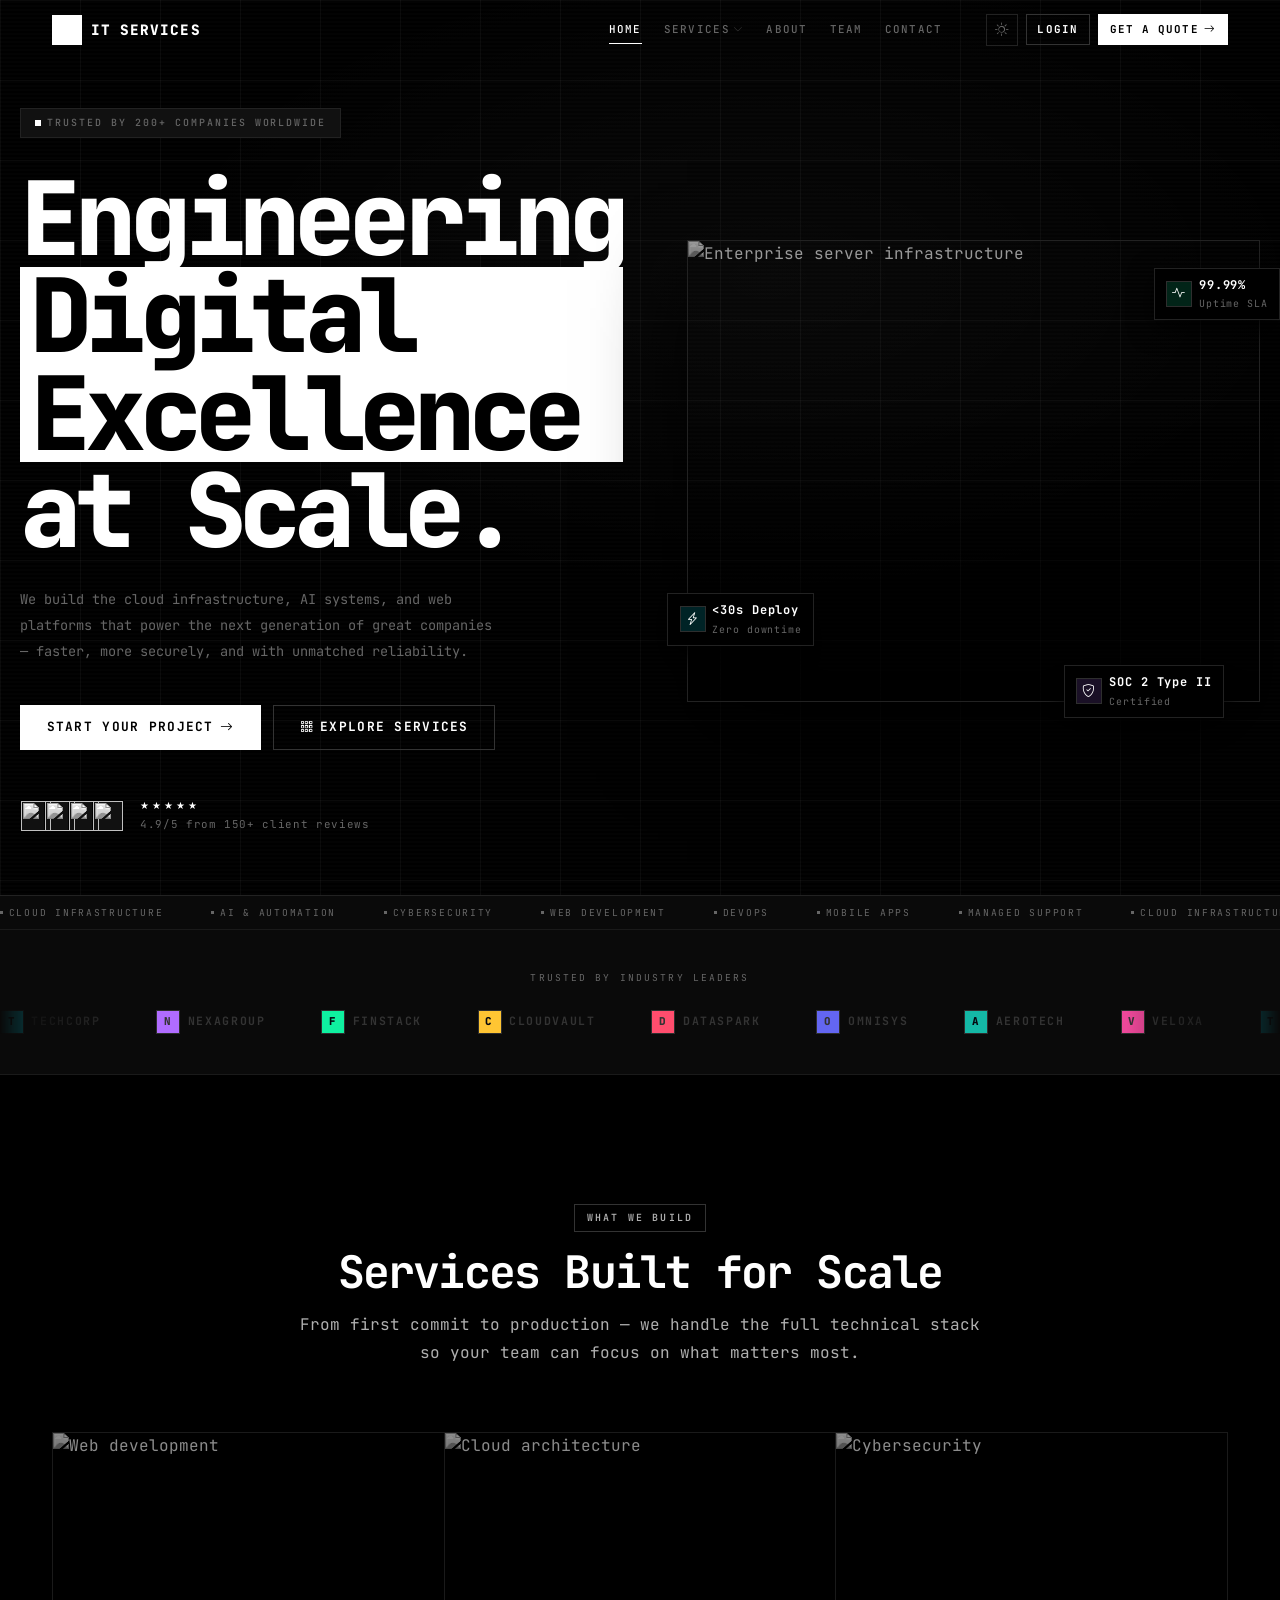
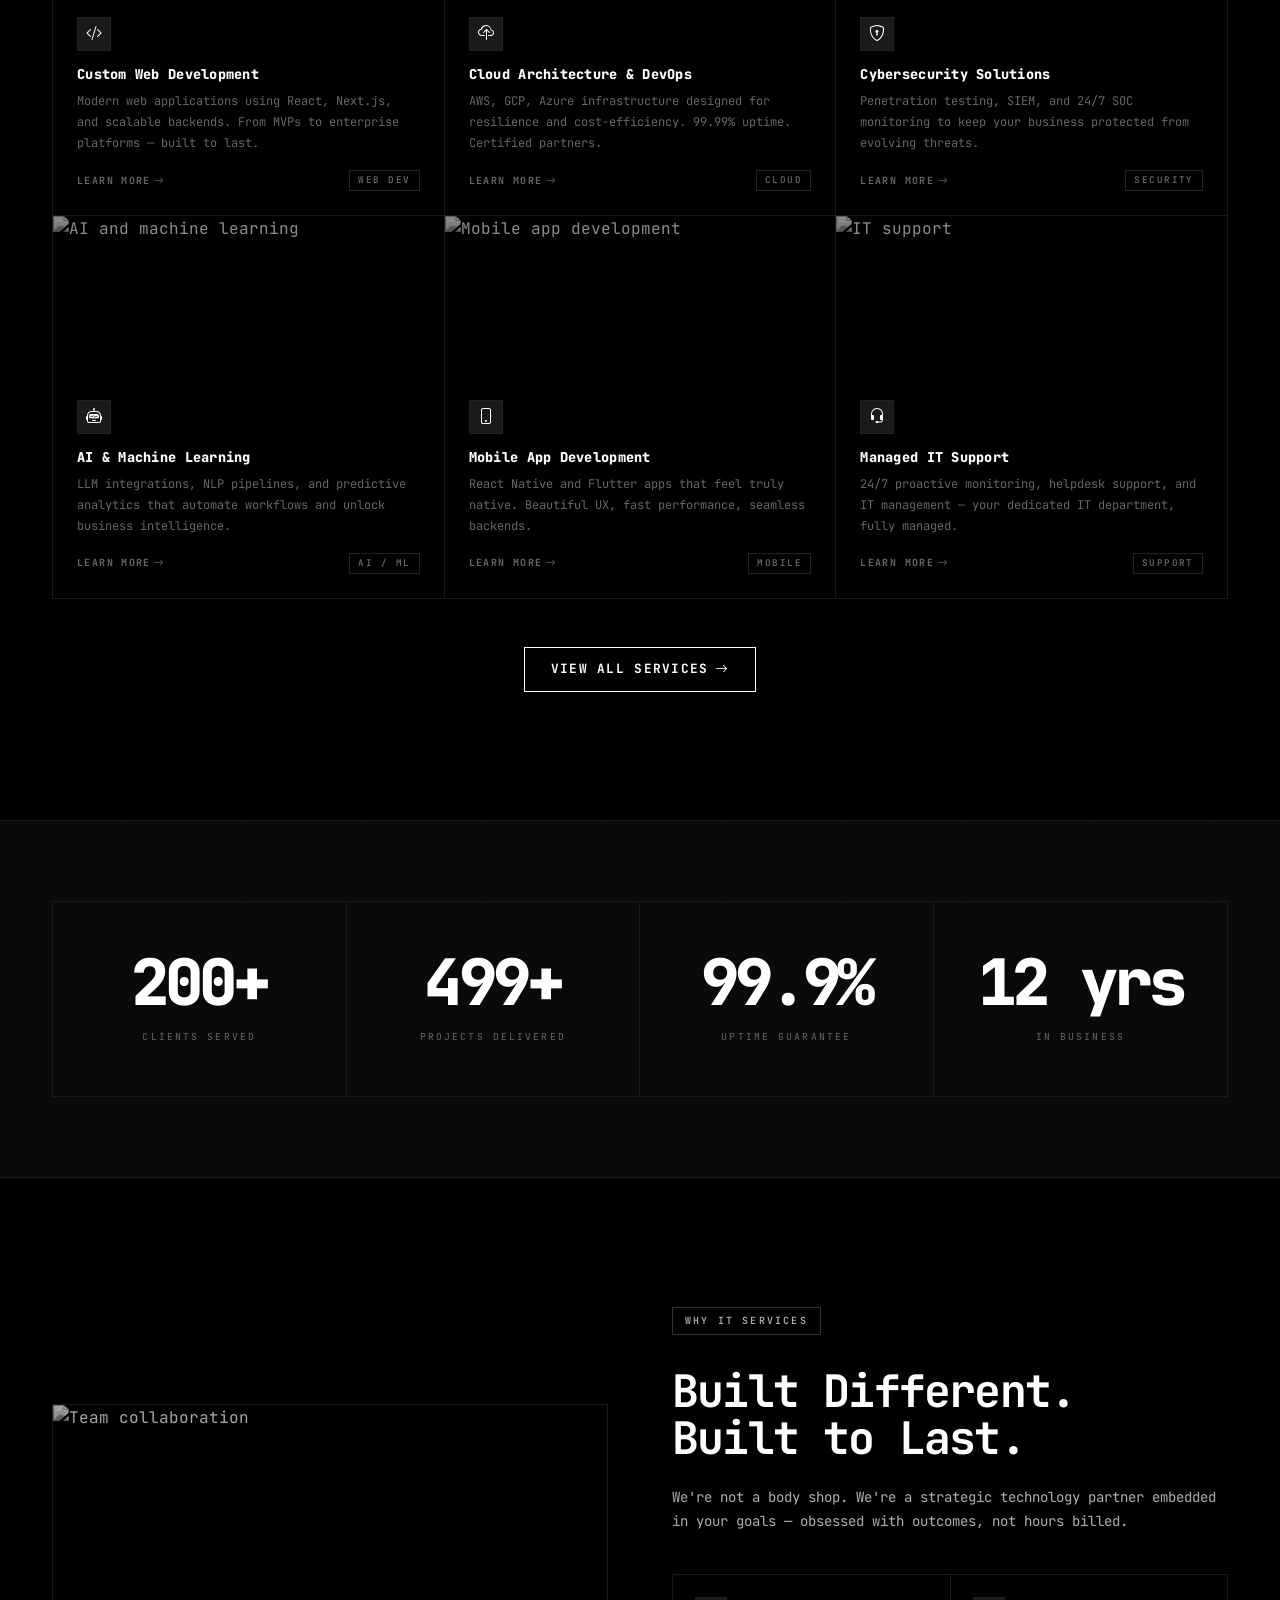
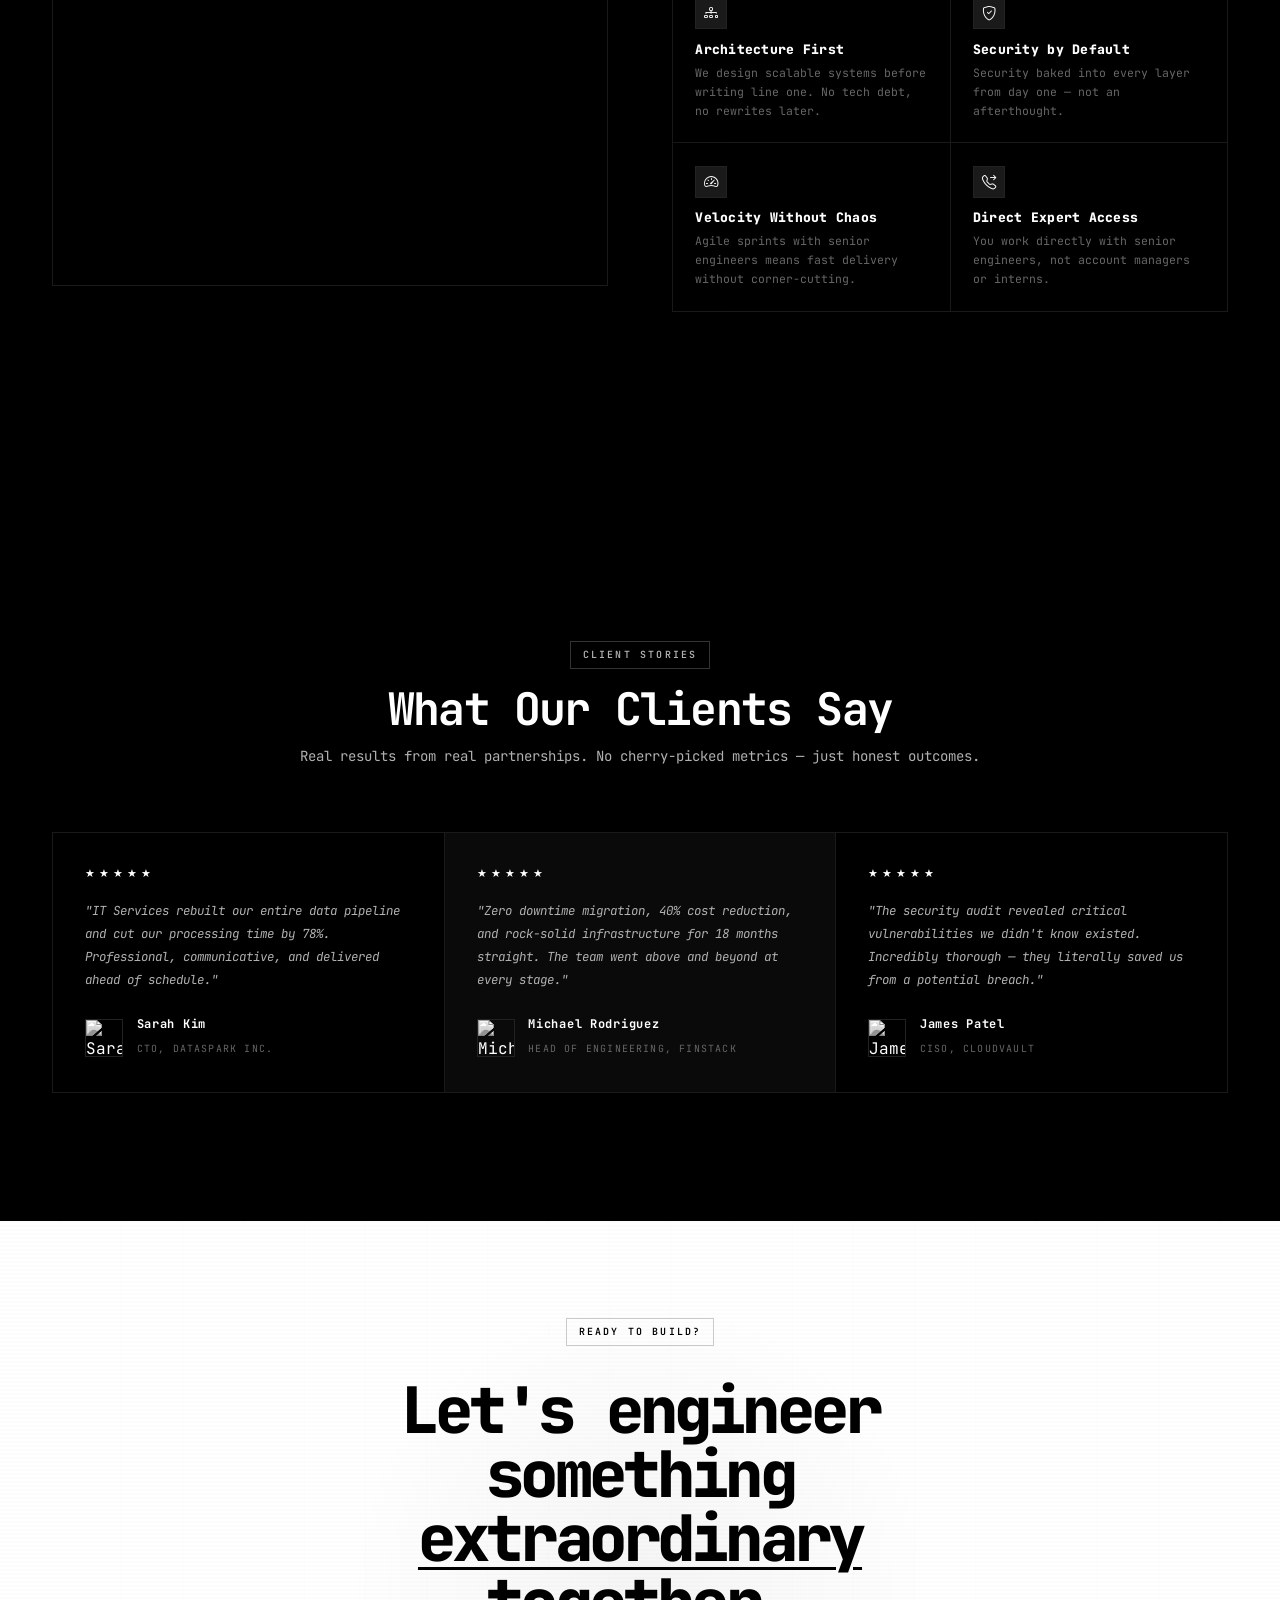
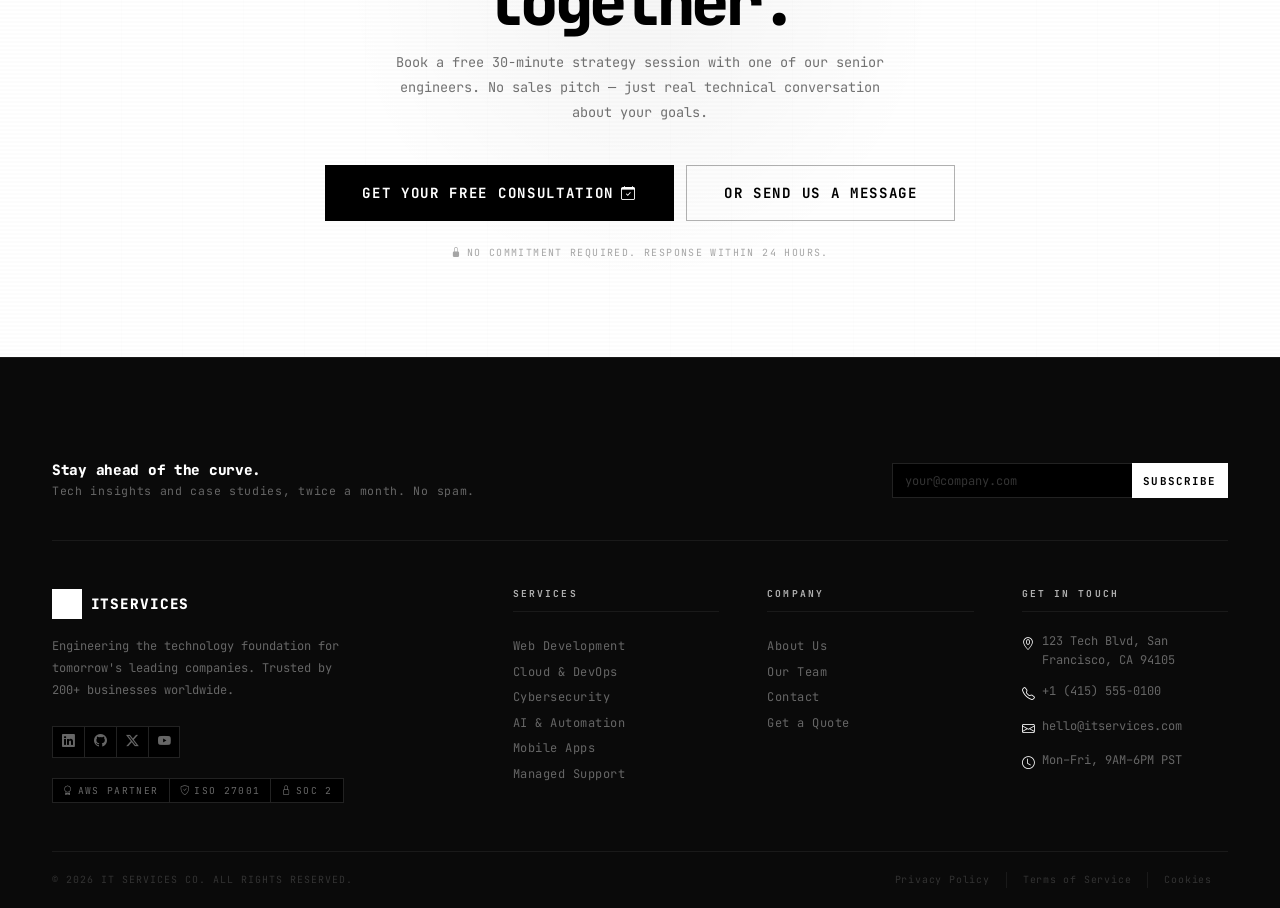
==== commit 6d8aa215: "updated images" ====
--- a/index.html
+++ b/index.html
@@ -39,6 +39,7 @@
         </div>
       </li>
       <li><a href="pages/about.html" class="nav-link">About</a></li>
+      <li><a href="pages/team.html" class="nav-link">Team</a></li>
       <li><a href="pages/contact.html" class="nav-link">Contact</a></li>
     </ul>
     <div class="nav-actions">
@@ -53,6 +54,7 @@
   <a href="index.html" class="nav-link active">Home</a>
   <a href="pages/services.html" class="nav-link">Services</a>
   <a href="pages/about.html" class="nav-link">About</a>
+  <a href="pages/team.html" class="nav-link">Team</a>
   <a href="pages/contact.html" class="nav-link">Contact</a>
   <a href="pages/quote.html" class="btn btn-primary" style="margin-top:1rem">Get a Quote</a>
 </div>
@@ -400,7 +402,7 @@
         <h5>Company</h5>
         <ul class="footer-links">
           <li><a href="pages/about.html">About Us</a></li>
-          <li><a href="pages/about.html">Our Team</a></li>
+          <li><a href="pages/team.html">Our Team</a></li>
           <li><a href="pages/contact.html">Contact</a></li>
           <li><a href="pages/quote.html">Get a Quote</a></li>
         </ul>
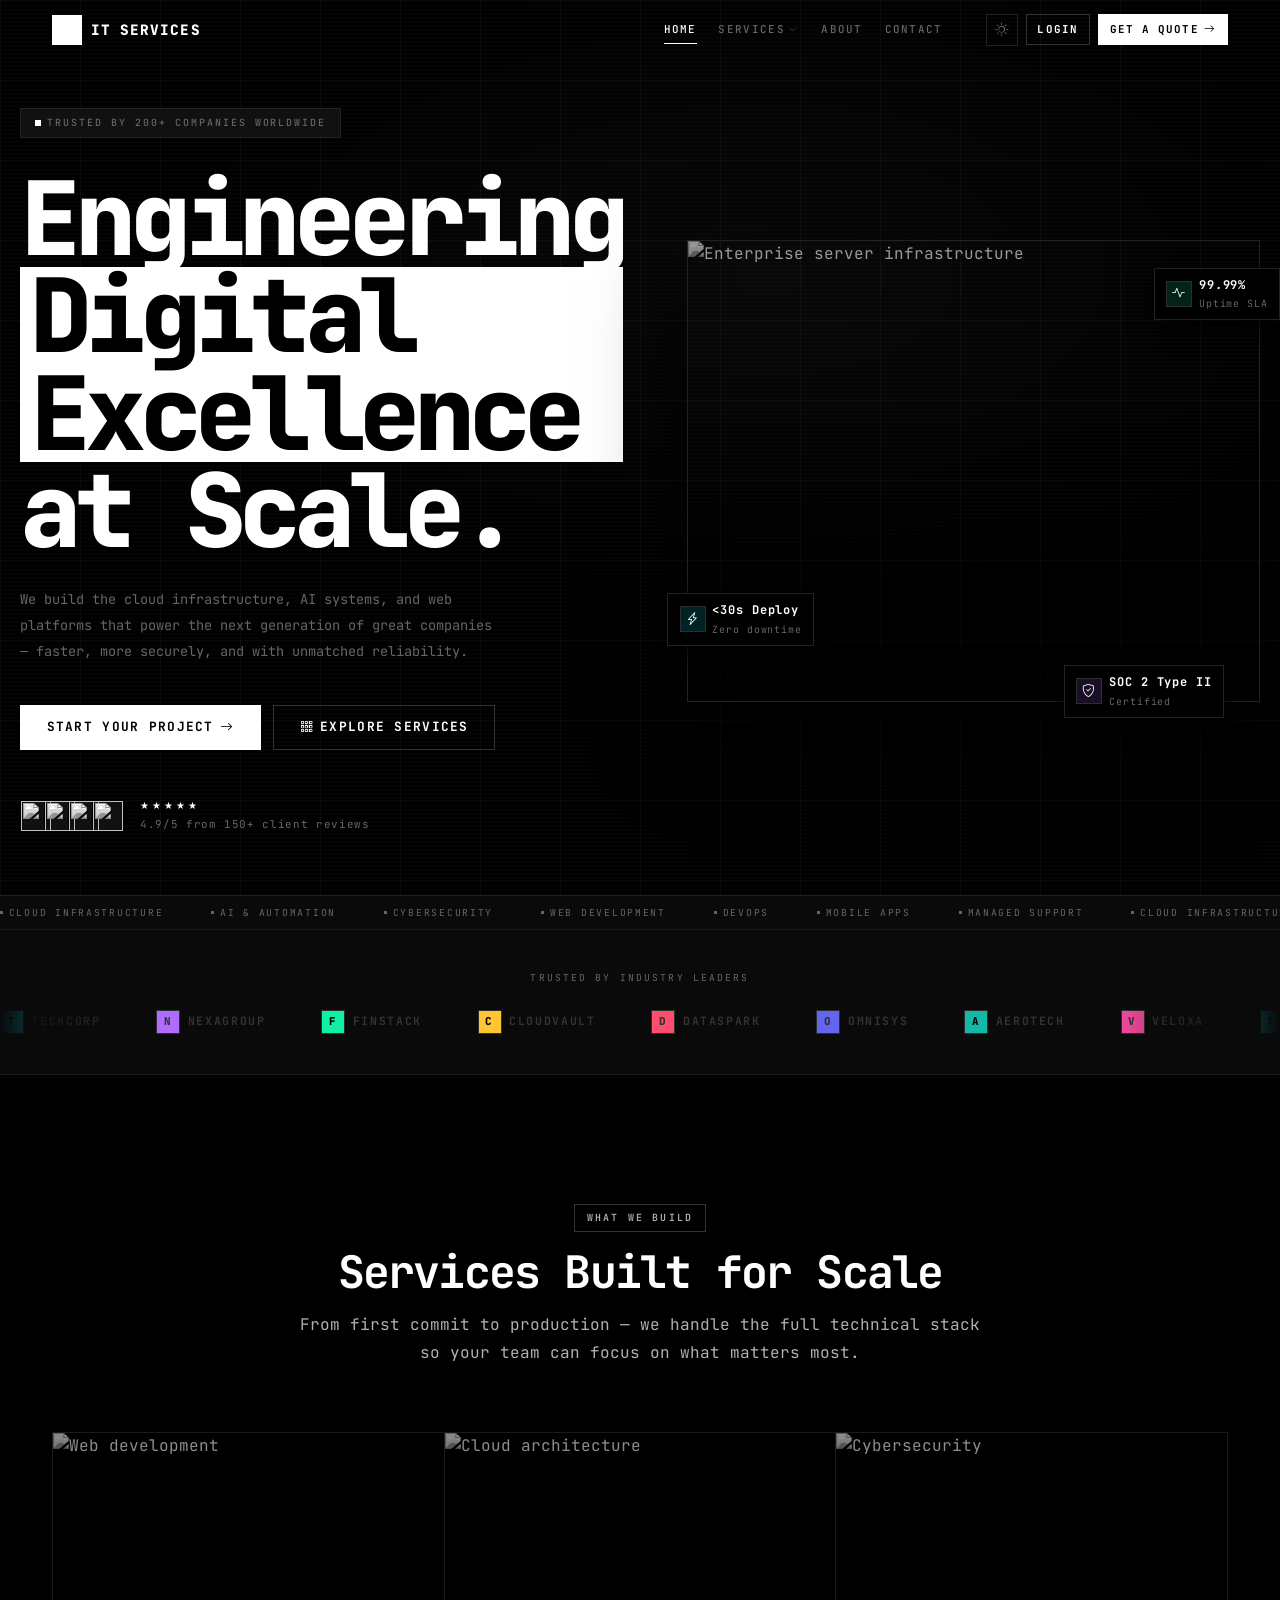
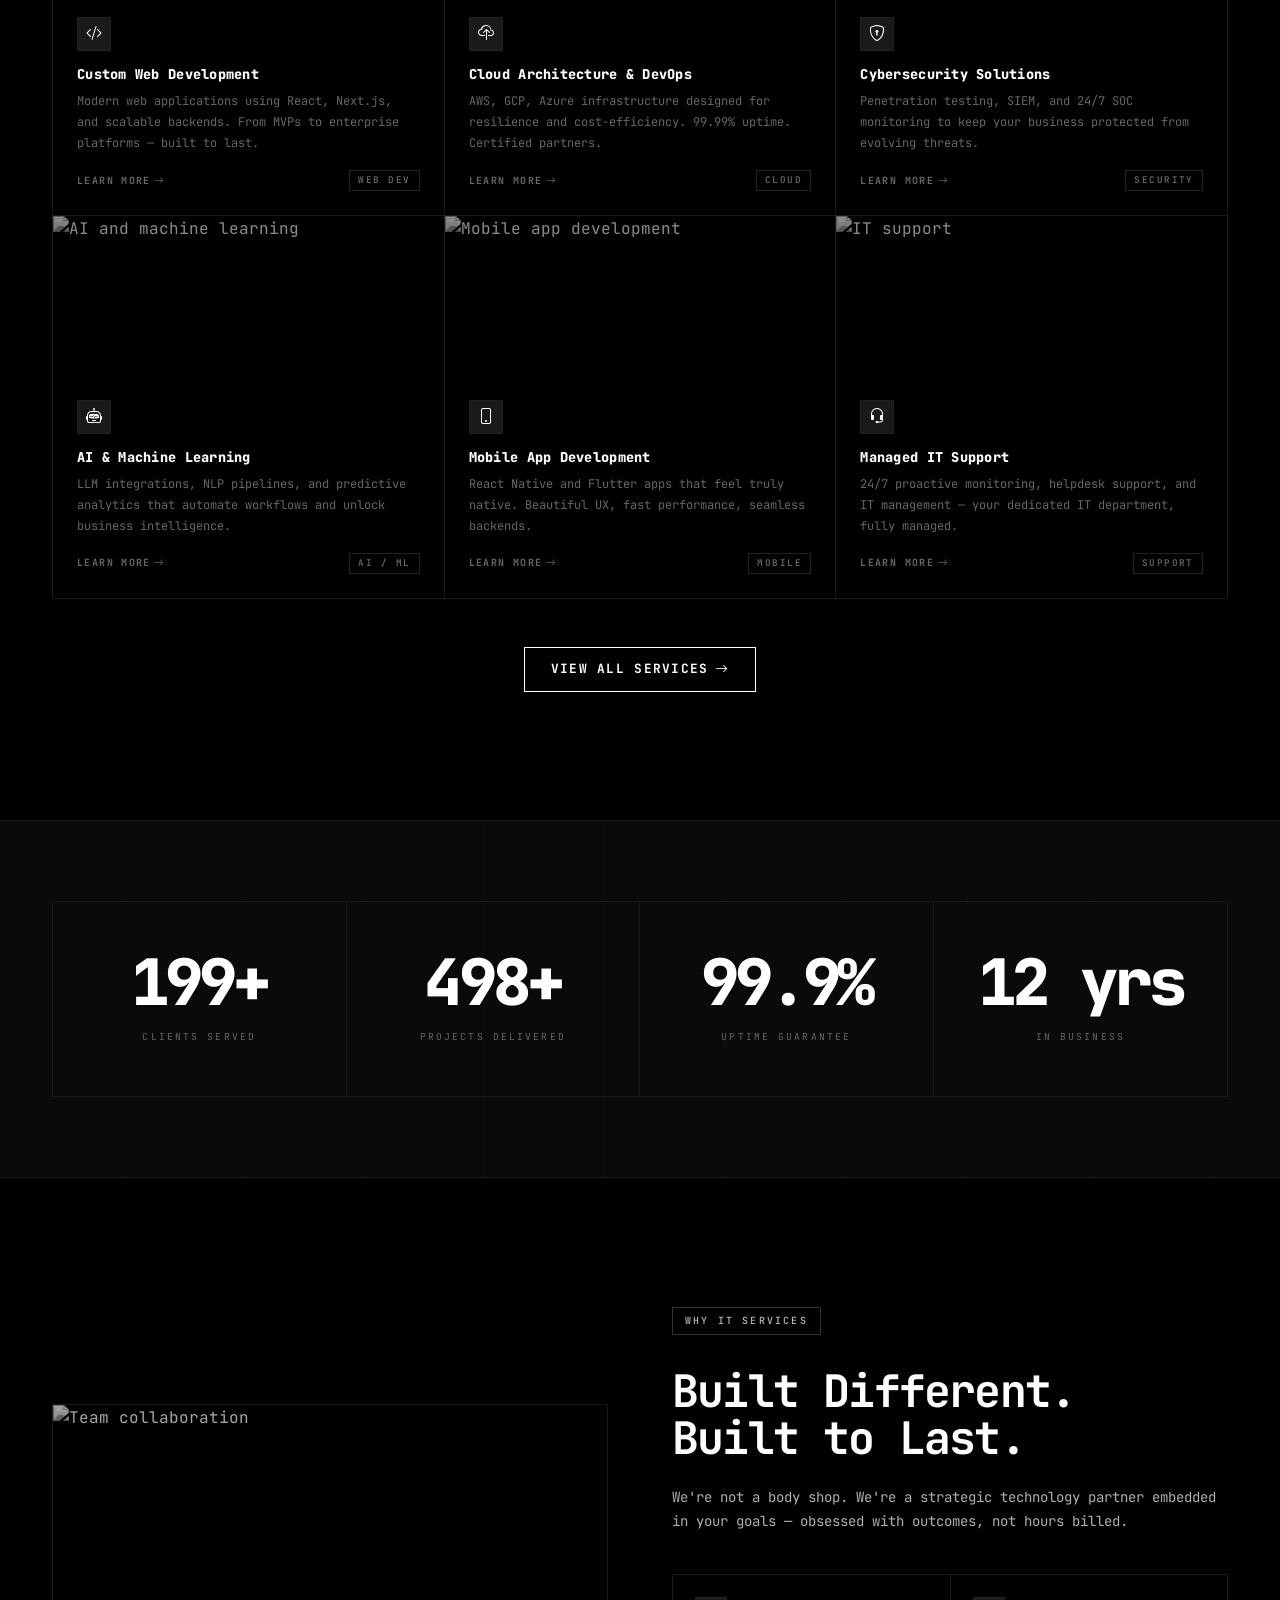
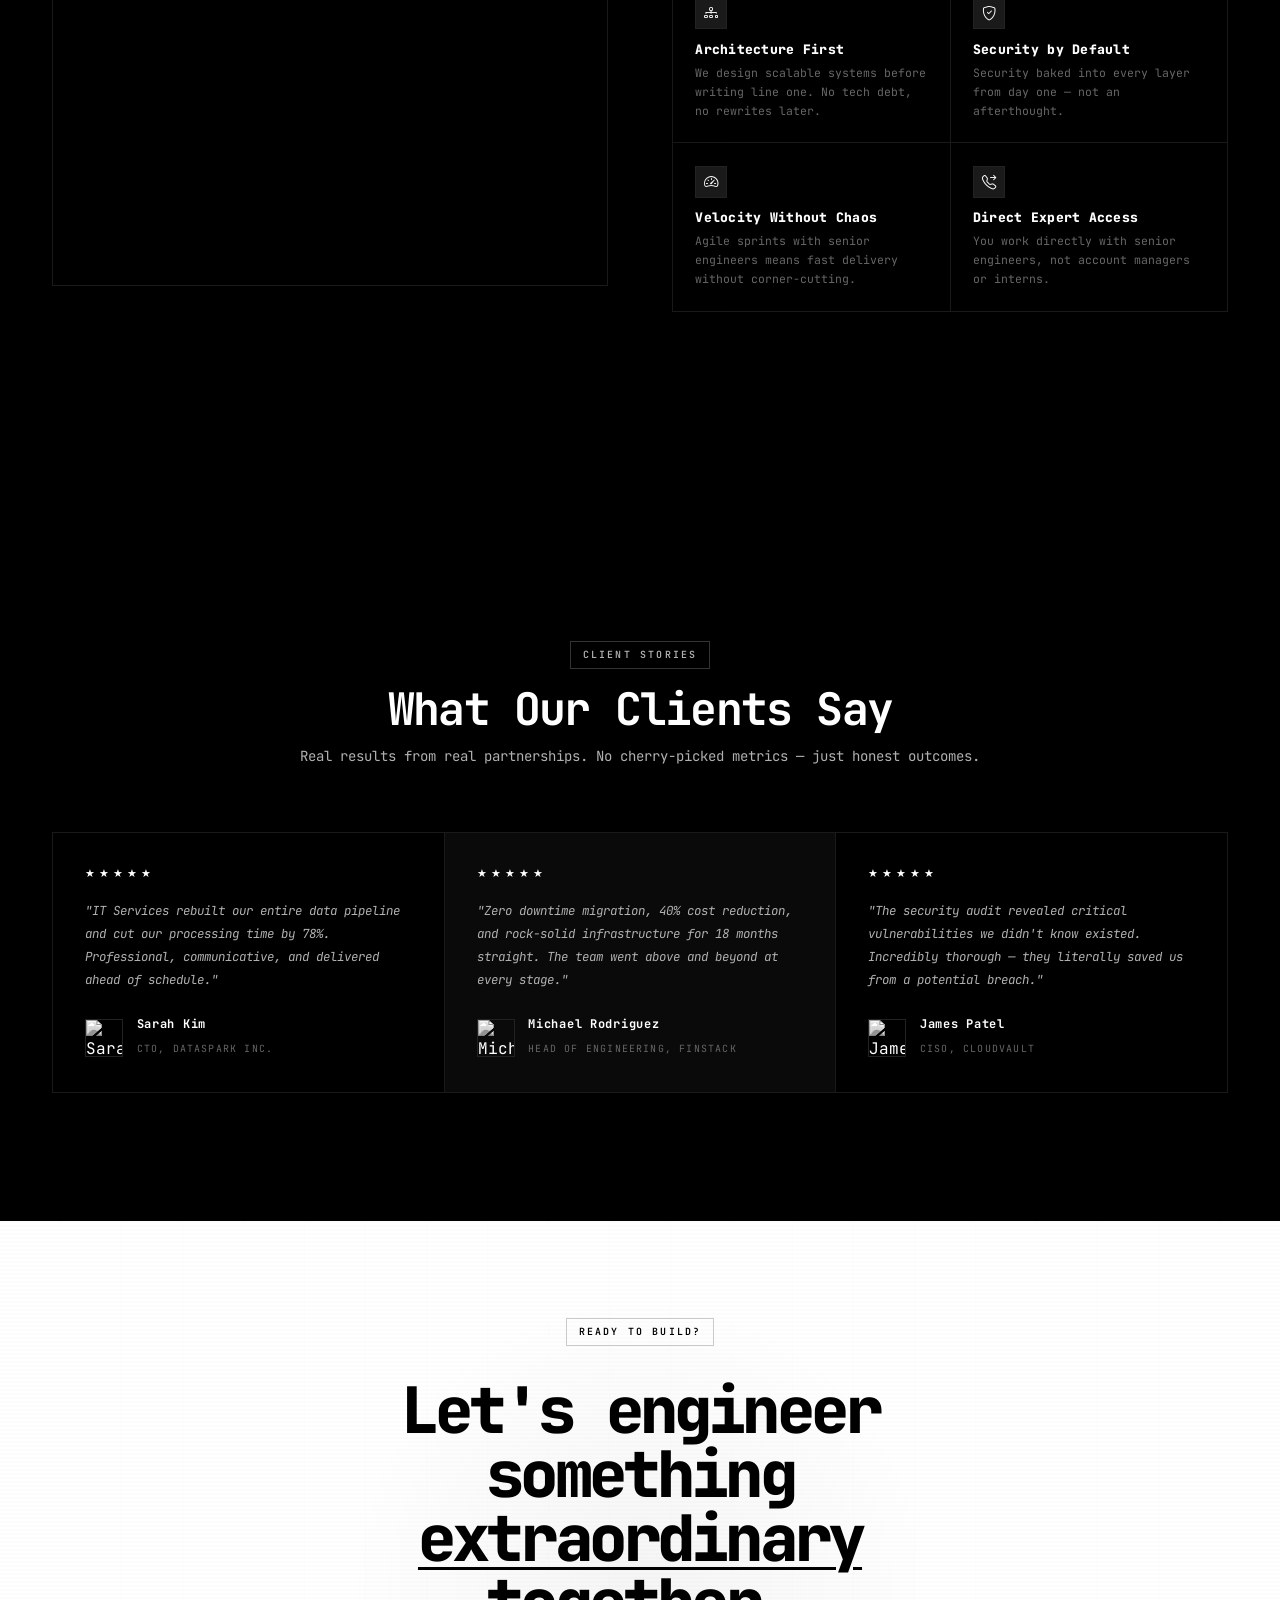
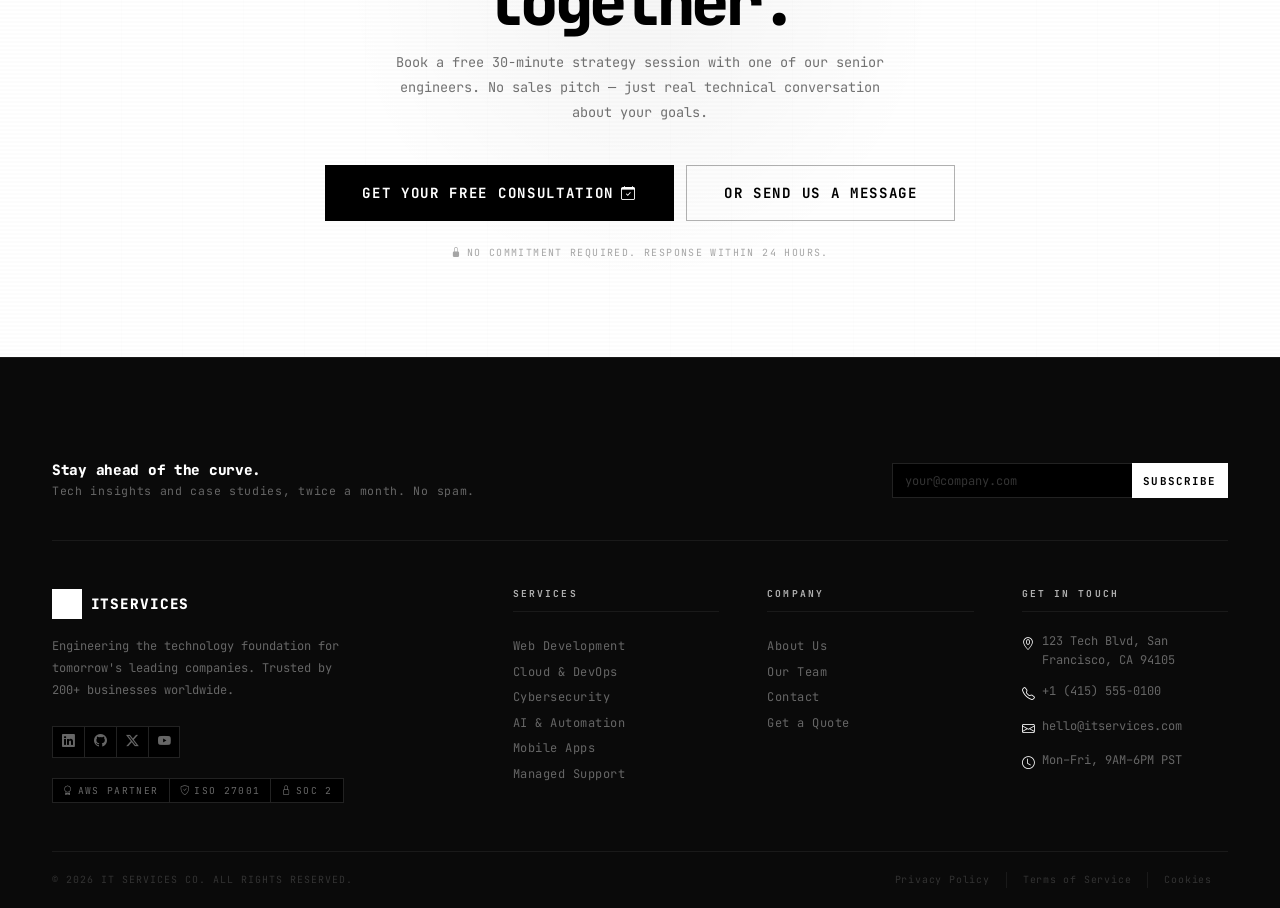
==== commit ec797296: "added some photos" ====
--- a/index.html
+++ b/index.html
@@ -39,7 +39,6 @@
         </div>
       </li>
       <li><a href="pages/about.html" class="nav-link">About</a></li>
-      <li><a href="pages/team.html" class="nav-link">Team</a></li>
       <li><a href="pages/contact.html" class="nav-link">Contact</a></li>
     </ul>
     <div class="nav-actions">
@@ -54,7 +53,6 @@
   <a href="index.html" class="nav-link active">Home</a>
   <a href="pages/services.html" class="nav-link">Services</a>
   <a href="pages/about.html" class="nav-link">About</a>
-  <a href="pages/team.html" class="nav-link">Team</a>
   <a href="pages/contact.html" class="nav-link">Contact</a>
   <a href="pages/quote.html" class="btn btn-primary" style="margin-top:1rem">Get a Quote</a>
 </div>
@@ -402,7 +400,7 @@
         <h5>Company</h5>
         <ul class="footer-links">
           <li><a href="pages/about.html">About Us</a></li>
-          <li><a href="pages/team.html">Our Team</a></li>
+          <li><a href="pages/about.html">Our Team</a></li>
           <li><a href="pages/contact.html">Contact</a></li>
           <li><a href="pages/quote.html">Get a Quote</a></li>
         </ul>
--- a/css/style.css
+++ b/css/style.css
@@ -473,9 +473,9 @@
 .team-grid { display: grid; grid-template-columns: repeat(4,1fr); gap: 1px; background: var(--black4); border: 1px solid var(--black4); }
 .team-card { background: var(--black); overflow: hidden; transition: background var(--t-base); }
 .team-card:hover { background: var(--black3); }
-.team-card-img { height: 200px; position: relative; display: flex; align-items: center; justify-content: center; font-size: 2.5rem; font-family: var(--font); font-weight: 800; color: rgba(255,255,255,0.9); overflow: hidden; background: var(--black3); }
-.team-card-img img { position: absolute; inset: 0; width: 100%; height: 100%; object-fit: cover; filter: grayscale(100%) brightness(0.65); transition: filter 0.4s ease; }
-.team-card:hover .team-card-img img { filter: grayscale(100%) brightness(0.85); }
+.team-card-img { height: 300px; position: relative; display: block; overflow: hidden; background: var(--black3); }
+.team-card-img img { position: absolute; inset: 0; width: 100%; height: 100%; object-fit: cover; filter: grayscale(100%) brightness(0.65); transition: filter 0.55s ease, transform 0.65s ease; }
+.team-card:hover .team-card-img img { filter: grayscale(0%) brightness(1.0) contrast(1.0) !important; transform: scale(1.05); }
 .team-card-body { padding: 1.25rem; border-top: 1px solid var(--black4); }
 .team-card-body strong { display: block; font-size: 0.82rem; letter-spacing: 0.02em; margin-bottom: 0.2rem; }
 .team-card-body span { font-size: 0.62rem; color: var(--white3); letter-spacing: 0.12em; text-transform: uppercase; }
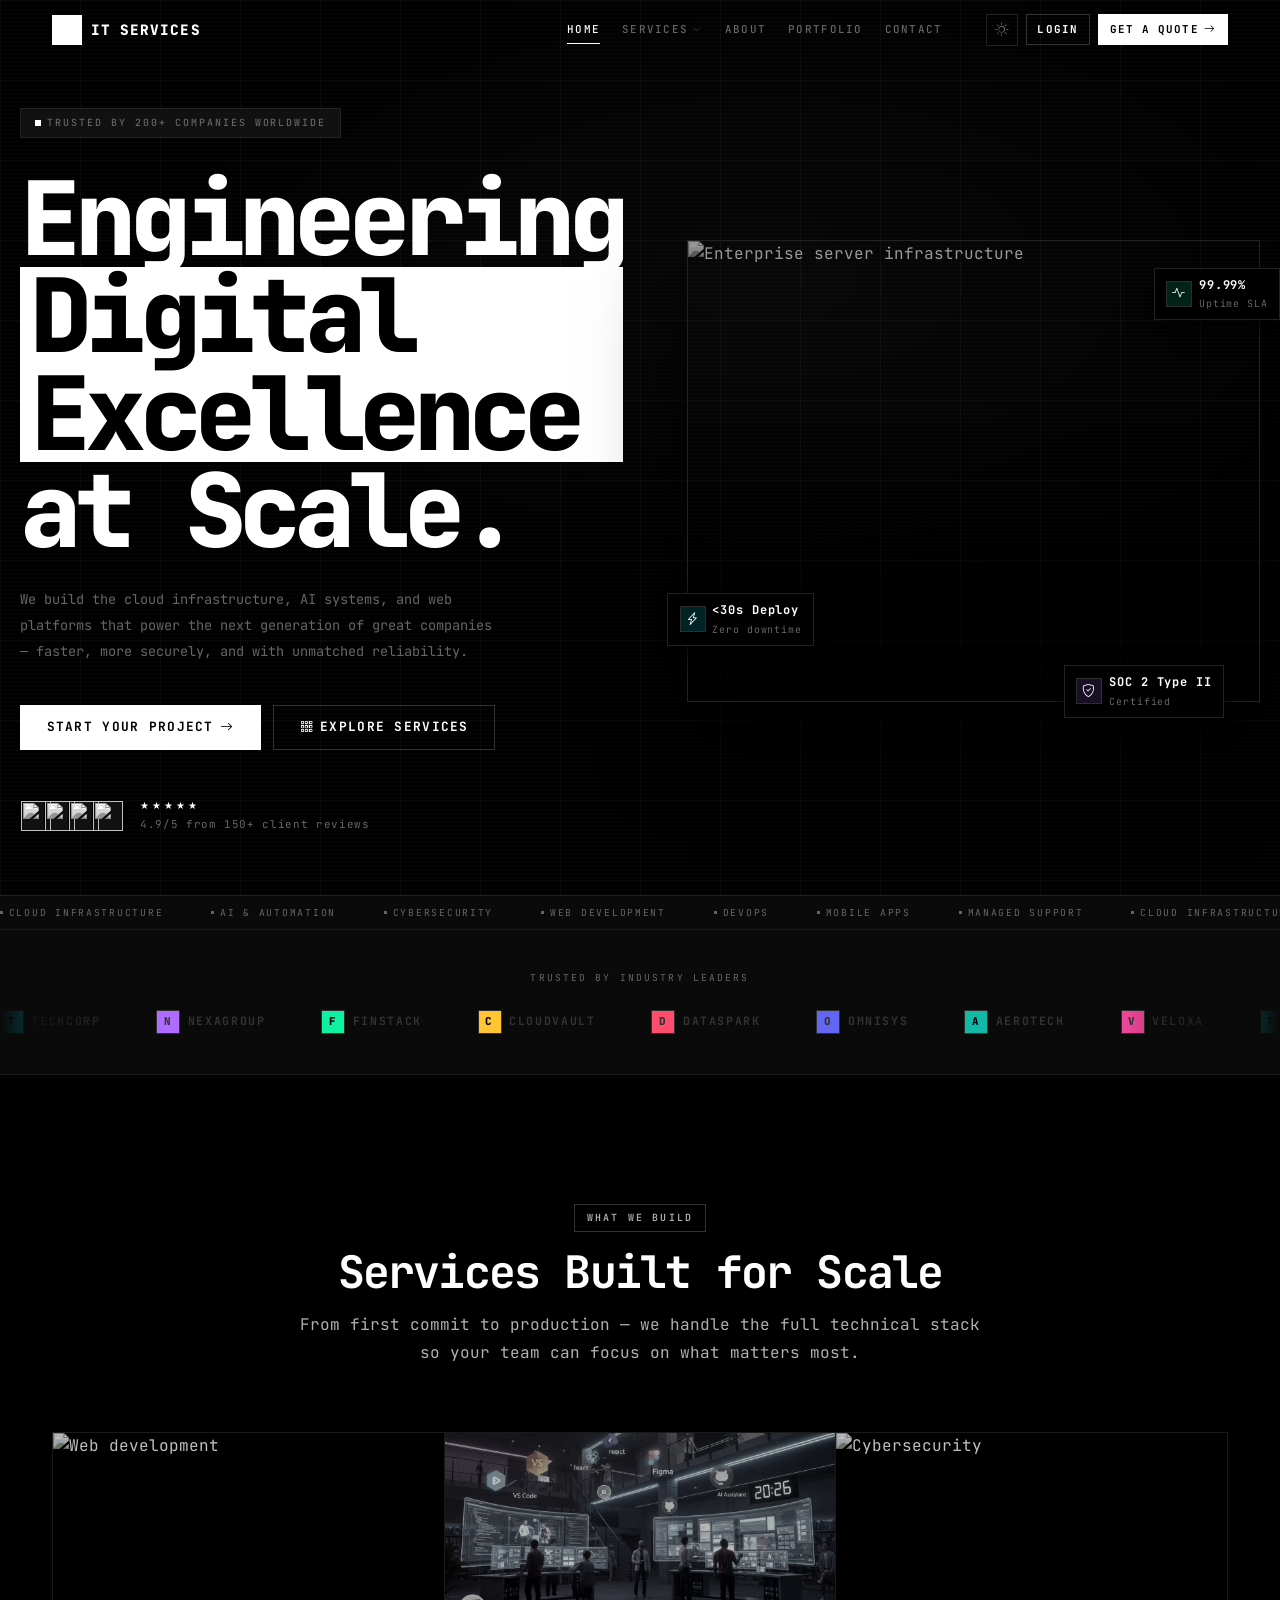
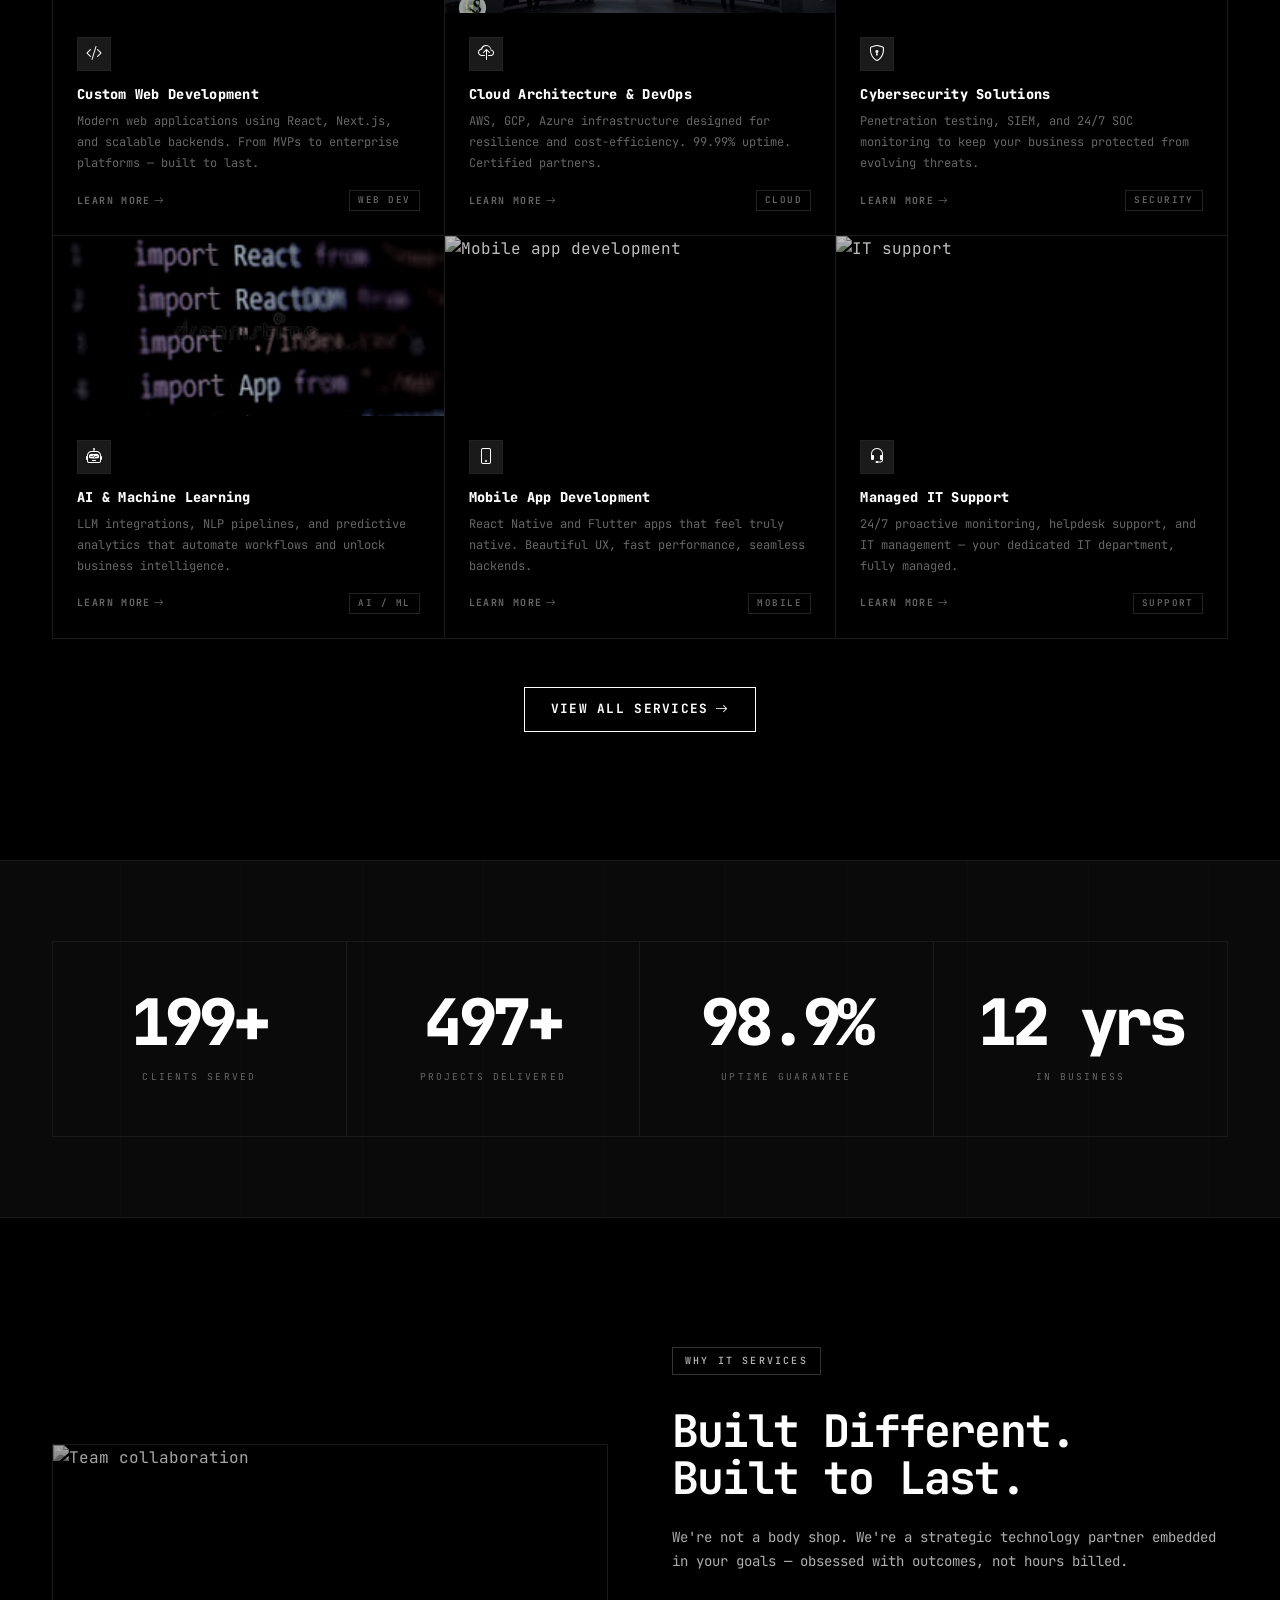
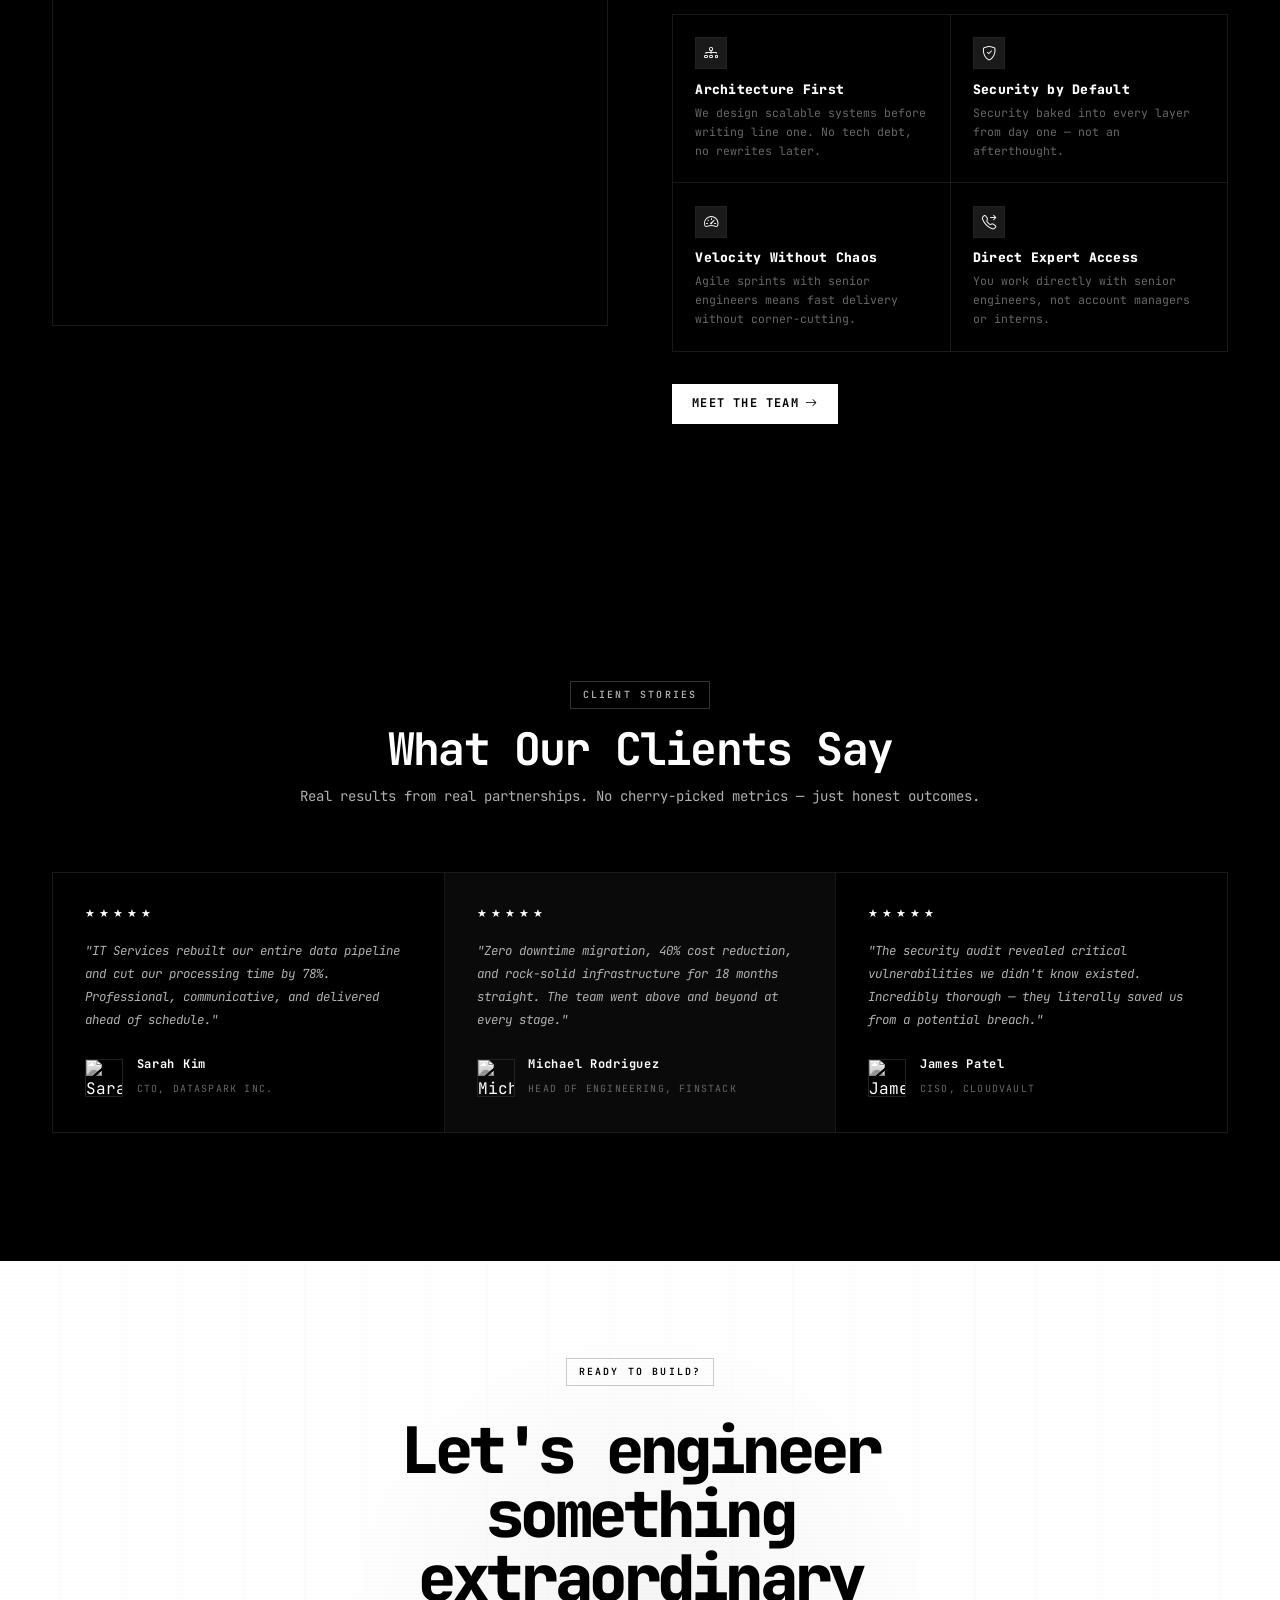
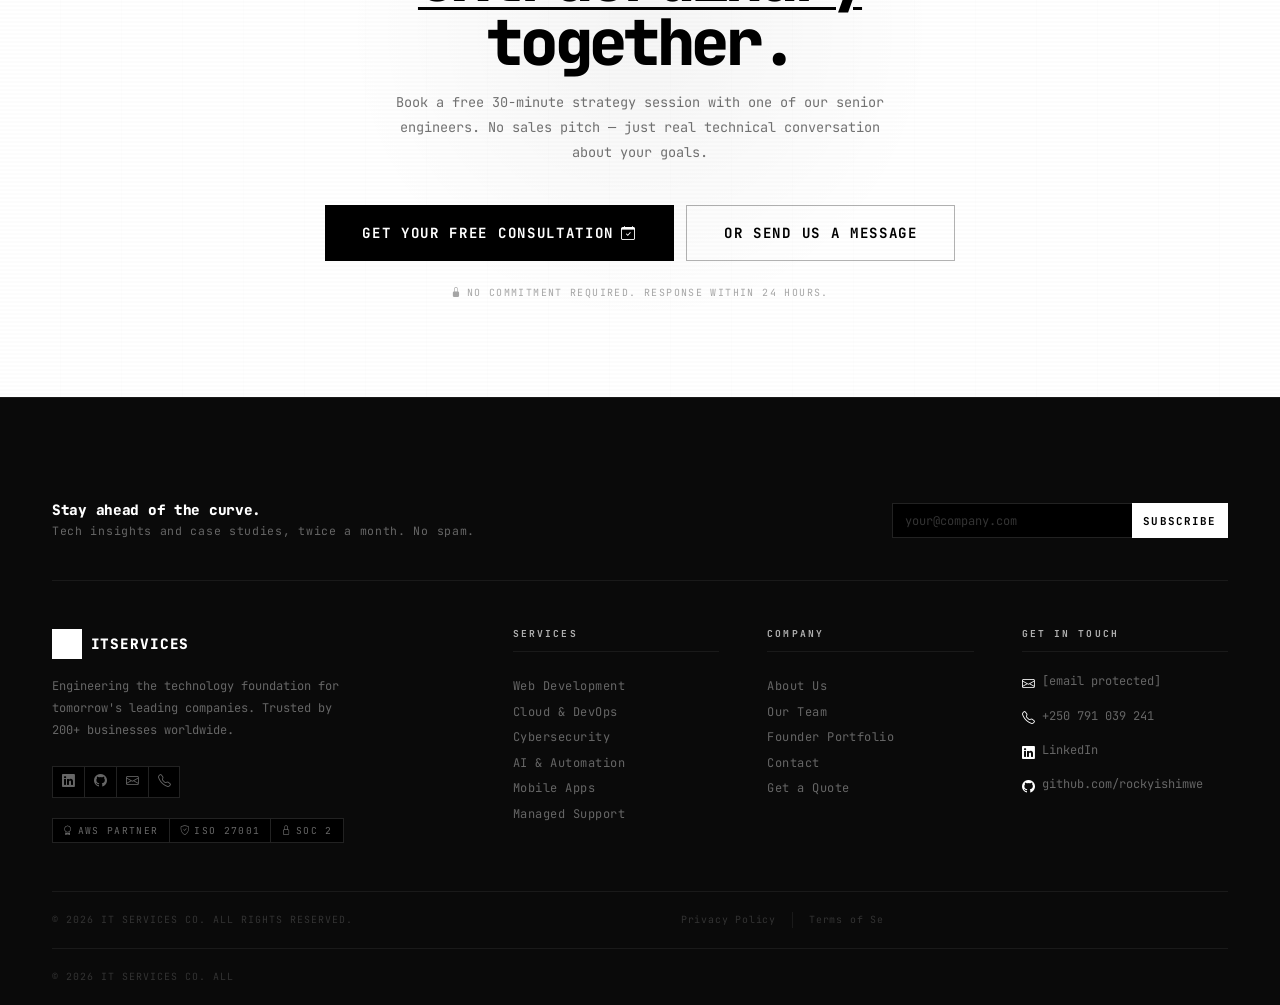
==== commit 9a11f13f: "changed some paths" ====
--- a/index.html
+++ b/index.html
@@ -27,7 +27,8 @@
       </div>
       IT<span class="brand-accent">Services</span>
     </a>
-    <ul class="nav-links" role="list">
+    
+        <ul class="nav-links" role="list">
       <li><a href="index.html" class="nav-link active">Home</a></li>
       <li class="nav-item">
         <a href="pages/services.html" class="nav-link">Services <i class="bi bi-chevron-down" style="font-size:.6rem;opacity:.5"></i></a>
@@ -39,6 +40,7 @@
         </div>
       </li>
       <li><a href="pages/about.html" class="nav-link">About</a></li>
+      <li><a href="pages/portfolio.html" class="nav-link">Portfolio</a></li>
       <li><a href="pages/contact.html" class="nav-link">Contact</a></li>
     </ul>
     <div class="nav-actions">
@@ -53,6 +55,7 @@
   <a href="index.html" class="nav-link active">Home</a>
   <a href="pages/services.html" class="nav-link">Services</a>
   <a href="pages/about.html" class="nav-link">About</a>
+  <a href="pages/portfolio.html" class="nav-link">Portfolio</a>
   <a href="pages/contact.html" class="nav-link">Contact</a>
   <a href="pages/quote.html" class="btn btn-primary" style="margin-top:1rem">Get a Quote</a>
 </div>
@@ -174,7 +177,7 @@
     <div class="services-grid">
 
       <a href="pages/services.html" class="service-card reveal" style="--card-color:#00e8ff">
-        <div class="service-card-img-wrap"><img class="service-card-img" src="https://images.unsplash.com/photo-1461749280684-dccba630e2f6?w=600&h=300&fit=crop&q=80" alt="Web development" loading="lazy"/></div>
+        <div class="service-card-img-wrap"><img class="service-card-img" src="images/web.jpg" alt="Web development" loading="lazy"/></div>
         <div class="service-card-body">
           <div class="service-icon"><i class="bi bi-code-slash"></i></div>
           <h3>Custom Web Development</h3>
@@ -184,7 +187,7 @@
       </a>
 
       <a href="pages/services.html" class="service-card reveal reveal-delay-1" style="--card-color:#b06cff">
-        <div class="service-card-img-wrap"><img class="service-card-img" src="https://images.unsplash.com/photo-1451187580459-43490279c0fa?w=600&h=300&fit=crop&q=80" alt="Cloud architecture" loading="lazy"/></div>
+        <div class="service-card-img-wrap"><img class="service-card-img" src="images/coding.jpg" alt="Cloud architecture" loading="lazy"/></div>
         <div class="service-card-body">
           <div class="service-icon"><i class="bi bi-cloud-upload"></i></div>
           <h3>Cloud Architecture &amp; DevOps</h3>
@@ -204,7 +207,7 @@
       </a>
 
       <a href="pages/services.html" class="service-card reveal" style="--card-color:#ffc533">
-        <div class="service-card-img-wrap"><img class="service-card-img" src="https://images.unsplash.com/photo-1677442135703-1787eea5ce01?w=600&h=300&fit=crop&q=80" alt="AI and machine learning" loading="lazy"/></div>
+        <div class="service-card-img-wrap"><img class="service-card-img" src="images/react.jpg" alt="AI and machine learning" loading="lazy"/></div>
         <div class="service-card-body">
           <div class="service-icon"><i class="bi bi-robot"></i></div>
           <h3>AI &amp; Machine Learning</h3>
@@ -374,10 +377,10 @@
         </div>
         <p class="footer-tagline">Engineering the technology foundation for tomorrow's leading companies. Trusted by 200+ businesses worldwide.</p>
         <div class="footer-social">
-          <a href="#" class="social-icon" aria-label="LinkedIn"><i class="bi bi-linkedin"></i></a>
-          <a href="#" class="social-icon" aria-label="GitHub"><i class="bi bi-github"></i></a>
-          <a href="#" class="social-icon" aria-label="Twitter"><i class="bi bi-twitter-x"></i></a>
-          <a href="#" class="social-icon" aria-label="YouTube"><i class="bi bi-youtube"></i></a>
+          <a href="https://www.linkedin.com/in/ishimwe-rocky-1210833b8/" target="_blank" rel="noopener" class="social-icon" aria-label="LinkedIn"><i class="bi bi-linkedin"></i></a>
+          <a href="https://github.com/rockyishimwe" target="_blank" rel="noopener" class="social-icon" aria-label="GitHub"><i class="bi bi-github"></i></a>
+          <a href="mailto:rockyishimwe9@gmail.com" data-orig="#32405d51594b5b415a5b5f45570b72555f535b5e1c515d5f" class="social-icon" aria-label="Email"><i class="bi bi-envelope"></i></a>
+          <a href="tel:+250791039241" class="social-icon" aria-label="Phone"><i class="bi bi-telephone"></i></a>
         </div>
         <div class="footer-certs">
           <span class="cert-badge"><i class="bi bi-award"></i> AWS Partner</span>
@@ -400,7 +403,8 @@
         <h5>Company</h5>
         <ul class="footer-links">
           <li><a href="pages/about.html">About Us</a></li>
-          <li><a href="pages/about.html">Our Team</a></li>
+          <li><a href="pages/about.html#team">Our Team</a></li>
+          <li><a href="pages/portfolio.html">Founder Portfolio</a></li>
           <li><a href="pages/contact.html">Contact</a></li>
           <li><a href="pages/quote.html">Get a Quote</a></li>
         </ul>
@@ -408,10 +412,10 @@
       <div class="footer-col">
         <h5>Get In Touch</h5>
         <ul class="footer-contact-list">
-          <li class="footer-contact-item"><i class="bi bi-geo-alt"></i><span>123 Tech Blvd, San Francisco, CA 94105</span></li>
-          <li class="footer-contact-item"><i class="bi bi-telephone"></i><a href="tel:+14155550100">+1 (415) 555-0100</a></li>
-          <li class="footer-contact-item"><i class="bi bi-envelope"></i><a href="mailto:hello@itservices.com">hello@itservices.com</a></li>
-          <li class="footer-contact-item"><i class="bi bi-clock"></i><span>Mon–Fri, 9AM–6PM PST</span></li>
+          <li class="footer-contact-item"><i class="bi bi-envelope"></i><a href="mailto:rockyishimwe9@gmail.com" data-orig="#21534e424a58485249484c56441861464c40484d0f424e4c"><span class="__cf_email__" data-cfemail="d2a0bdb1b9abbba1babbbfa5b7eb92b5bfb3bbbefcb1bdbf">[email&#160;protected]</span></a></li>
+          <li class="footer-contact-item"><i class="bi bi-telephone"></i><a href="tel:+250791039241">+250 791 039 241</a></li>
+          <li class="footer-contact-item"><i class="bi bi-linkedin"></i><a href="https://www.linkedin.com/in/ishimwe-rocky-1210833b8/" target="_blank" rel="noopener">LinkedIn</a></li>
+          <li class="footer-contact-item"><i class="bi bi-github"></i><a href="https://github.com/rockyishimwe" target="_blank" rel="noopener">github.com/rockyishimwe</a></li>
         </ul>
       </div>
     </div>
@@ -421,13 +425,13 @@
       <p class="footer-copy">© <span class="footer-year">2024</span> IT Services Co. All rights reserved.</p>
       <nav class="footer-legal">
         <a href="#">Privacy Policy</a>
-        <a href="#">Terms of Service</a>
-        <a href="#">Cookies</a>
+        <a href="#">Terms of Se
       </nav>
     </div>
   </div>
+  <div class="container"><div class="footer-bottom"><p class="footer-copy">© <span class="footer-year">2025</span> IT Services Co. All
 </footer>
 
 <script src="js/main.js"></script>
 </body>
-</html>
+</html>
--- a/css/style.css
+++ b/css/style.css
@@ -234,7 +234,8 @@
 .proof-avatars { display: flex; }
 .proof-avatar { width: 32px; height: 32px; border: 1px solid var(--black); overflow: hidden; background: var(--black3); margin-left: -8px; }
 .proof-avatar:first-child { margin-left: 0; }
-.proof-avatar img { width: 100%; height: 100%; object-fit: cover; filter: grayscale(100%); }
+.proof-avatar img { width: 100%; height: 100%; object-fit: cover; filter: grayscale(100%); transition: filter 0.4s ease; }
+.proof-avatar:hover img { filter: grayscale(0%); }
 .proof-text { font-size: 0.68rem; color: var(--white4); letter-spacing: 0.06em; }
 .proof-text .stars { color: var(--white); letter-spacing: 3px; margin-bottom: 2px; font-size: 0.62rem; }
 
@@ -243,8 +244,8 @@
 .hero-img-frame { position: relative; overflow: hidden; border: 1px solid var(--black5); box-shadow: 0 40px 80px rgba(0,0,0,0.9); }
 .hero-img-frame::before { content: ''; position: absolute; inset: 0; z-index: 3; background: var(--white); opacity: 0; animation: glitchFlash 5s ease 2s infinite; pointer-events: none; }
 @keyframes glitchFlash { 0%,93%,96%,100%{opacity:0;} 94%{opacity:0.05;transform:translate(2px,0);} 95%{opacity:0.03;transform:translate(-2px,0);} }
-.hero-img-frame img { width: 100%; height: 460px; object-fit: cover; display: block; filter: grayscale(100%) contrast(1.15) brightness(0.6); transition: transform 6s ease; }
-.hero-img-frame:hover img { transform: scale(1.03); }
+.hero-img-frame img { width: 100%; height: 460px; object-fit: cover; display: block; filter: grayscale(100%) contrast(1.15) brightness(0.6); transition: transform 0.6s ease, filter 0.5s ease; }
+.hero-img-frame:hover img { transform: scale(1.03); filter: grayscale(0%) brightness(0.85) contrast(1.0); }
 .hero-img-frame::after { content: ''; position: absolute; inset: 0; background: linear-gradient(180deg, transparent 40%, rgba(0,0,0,0.75) 100%); }
 
 /* Chips */
@@ -287,9 +288,9 @@
 .service-card::after  { bottom: 0; right: 0; border-bottom: 2px solid var(--white); border-right: 2px solid var(--white); }
 .service-card:hover::before,.service-card:hover::after { opacity: 1; }
 .service-card:hover { background: var(--black3); }
-.service-card-img-wrap { height: 160px; overflow: hidden; }
-.service-card-img { width: 100%; height: 100%; object-fit: cover; filter: grayscale(100%) contrast(1.15) brightness(0.55); transition: transform 0.6s ease, filter 0.4s ease; }
-.service-card:hover .service-card-img { transform: scale(1.06); filter: grayscale(100%) contrast(1.2) brightness(0.75); }
+.service-card-img-wrap { height: 180px; overflow: hidden; }
+.service-card-img { width: 100%; height: 100%; object-fit: cover; filter: grayscale(80%) contrast(1.05) brightness(0.75); transition: transform 0.6s ease, filter 0.5s ease; }
+.service-card:hover .service-card-img { transform: scale(1.06); filter: grayscale(0%) brightness(0.88) contrast(1.0); }
 .service-card-body { padding: 1.5rem; flex: 1; display: flex; flex-direction: column; }
 .service-icon { width: 34px; height: 34px; background: var(--black4); border: 1px solid var(--black5); display: flex; align-items: center; justify-content: center; font-size: 1rem; color: var(--white); margin-bottom: 1rem; transition: background var(--t-base), border-color var(--t-base); }
 .service-card:hover .service-icon { background: var(--white); color: var(--black); border-color: var(--white); }
@@ -323,8 +324,8 @@
 ═══════════════════════════════════════════════════════════ */
 .why-layout { display: grid; grid-template-columns: 1fr 1fr; gap: 4rem; align-items: center; }
 .why-img-wrap { position: relative; overflow: hidden; border: 1px solid var(--black4); box-shadow: 0 40px 80px rgba(0,0,0,0.9); }
-.why-img-wrap img { width: 100%; height: 480px; object-fit: cover; display: block; filter: grayscale(100%) contrast(1.1) brightness(0.65); transition: transform 0.8s ease; }
-.why-img-wrap:hover img { transform: scale(1.04); }
+.why-img-wrap img { width: 100%; height: 480px; object-fit: cover; display: block; filter: grayscale(100%) contrast(1.1) brightness(0.65); transition: transform 0.8s ease, filter 0.5s ease; }
+.why-img-wrap:hover img { transform: scale(1.04); filter: grayscale(0%) brightness(0.9) contrast(1.0); }
 .why-img-overlay { position: absolute; inset: 0; background: linear-gradient(180deg, transparent 50%, rgba(0,0,0,0.6) 100%); }
 .why-grid { display: grid; grid-template-columns: 1fr 1fr; gap: 1px; background: var(--black4); border: 1px solid var(--black4); margin-top: 2.5rem; }
 .why-card { background: var(--black); padding: 1.4rem; transition: background var(--t-base); position: relative; overflow: hidden; }
@@ -347,7 +348,8 @@
 .t-quote { font-size: 0.78rem; color: var(--white3); line-height: 1.85; flex: 1; font-style: italic; margin-bottom: 1.5rem; }
 .t-author { display: flex; align-items: center; gap: 0.85rem; }
 .t-avatar { width: 38px; height: 38px; overflow: hidden; border: 1px solid var(--black5); flex-shrink: 0; }
-.t-avatar img { width: 100%; height: 100%; object-fit: cover; filter: grayscale(100%); }
+.t-avatar img { width: 100%; height: 100%; object-fit: cover; filter: grayscale(100%); transition: filter 0.4s ease; }
+.testimonial-card:hover .t-avatar img { filter: grayscale(0%); }
 .t-name { display: block; font-weight: 700; font-size: 0.75rem; letter-spacing: 0.06em; }
 .t-role { font-size: 0.62rem; color: var(--white4); letter-spacing: 0.12em; text-transform: uppercase; }
 
@@ -436,7 +438,8 @@
 
 /* ── Service Detail ── */
 .service-detail { background: var(--black2); border: 1px solid var(--black4); overflow: hidden; margin-top: 3rem; }
-.service-detail-img { width: 100%; height: 320px; object-fit: cover; filter: grayscale(100%) contrast(1.1) brightness(0.65); }
+.service-detail-img { width: 100%; height: 320px; object-fit: cover; filter: grayscale(100%) contrast(1.1) brightness(0.65); transition: filter 0.5s ease; }
+.service-detail:hover .service-detail-img { filter: grayscale(0%) brightness(0.88); }
 .service-detail-body { padding: 2.5rem; }
 .service-detail-body h2 { font-size: 1.6rem; letter-spacing: -0.04em; margin-bottom: 1rem; }
 .service-detail-body p { color: var(--white4); margin-bottom: 1.5rem; line-height: 1.85; font-size: 0.825rem; }
@@ -457,7 +460,8 @@
 /* ── About ── */
 .about-intro-grid { display: grid; grid-template-columns: 1fr 1fr; gap: 4rem; align-items: center; }
 .about-img-wrap { position: relative; overflow: hidden; border: 1px solid var(--black4); box-shadow: 0 40px 80px rgba(0,0,0,0.9); }
-.about-img-wrap img { width: 100%; height: 440px; object-fit: cover; display: block; filter: grayscale(100%) contrast(1.1) brightness(0.65); }
+.about-img-wrap img { width: 100%; height: 440px; object-fit: cover; display: block; filter: grayscale(100%) contrast(1.1) brightness(0.65); transition: filter 0.5s ease, transform 0.6s ease; }
+.about-img-wrap:hover img { filter: grayscale(0%) brightness(0.88) contrast(1.0); transform: scale(1.03); }
 .about-img-overlay { position: absolute; inset: 0; background: linear-gradient(180deg, transparent 60%, rgba(0,0,0,0.6)); }
 .about-img-badge { position: absolute; bottom: 20px; left: 20px; display: flex; align-items: center; gap: 0.75em; background: rgba(0,0,0,0.92); border: 1px solid var(--black5); padding: 0.75em 1.1em; }
 .about-highlights { display: flex; flex-direction: column; gap: 0; }
@@ -475,7 +479,7 @@
 .team-card:hover { background: var(--black3); }
 .team-card-img { height: 300px; position: relative; display: block; overflow: hidden; background: var(--black3); }
 .team-card-img img { position: absolute; inset: 0; width: 100%; height: 100%; object-fit: cover; filter: grayscale(100%) brightness(0.65); transition: filter 0.55s ease, transform 0.65s ease; }
-.team-card:hover .team-card-img img { filter: grayscale(0%) brightness(1.0) contrast(1.0) !important; transform: scale(1.05); }
+.team-card:hover .team-card-img img { filter: grayscale(0%) brightness(0.92) contrast(1.0); transform: scale(1.05); }
 .team-card-body { padding: 1.25rem; border-top: 1px solid var(--black4); }
 .team-card-body strong { display: block; font-size: 0.82rem; letter-spacing: 0.02em; margin-bottom: 0.2rem; }
 .team-card-body span { font-size: 0.62rem; color: var(--white3); letter-spacing: 0.12em; text-transform: uppercase; }
@@ -617,3 +621,4 @@
   .stats-grid { grid-template-columns: 1fr 1fr; }
   .why-grid { grid-template-columns: 1fr; }
 }
+
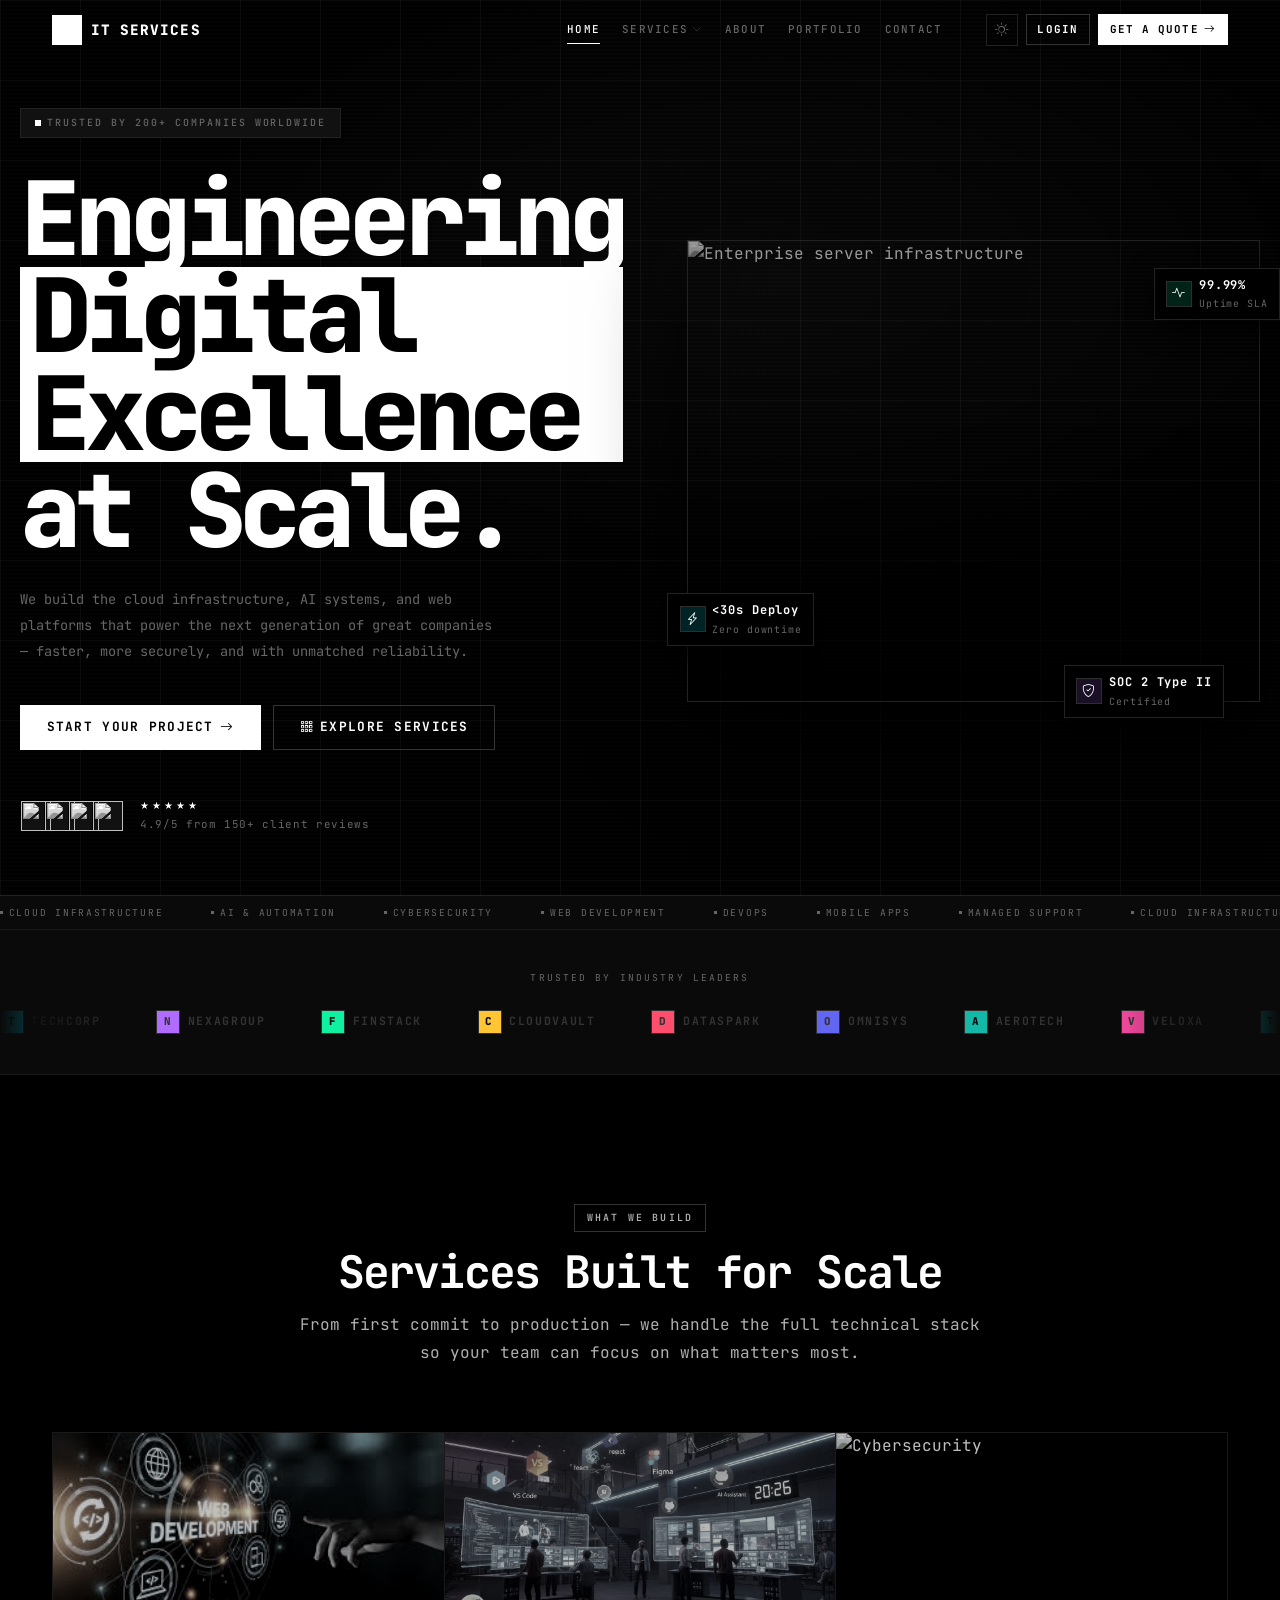
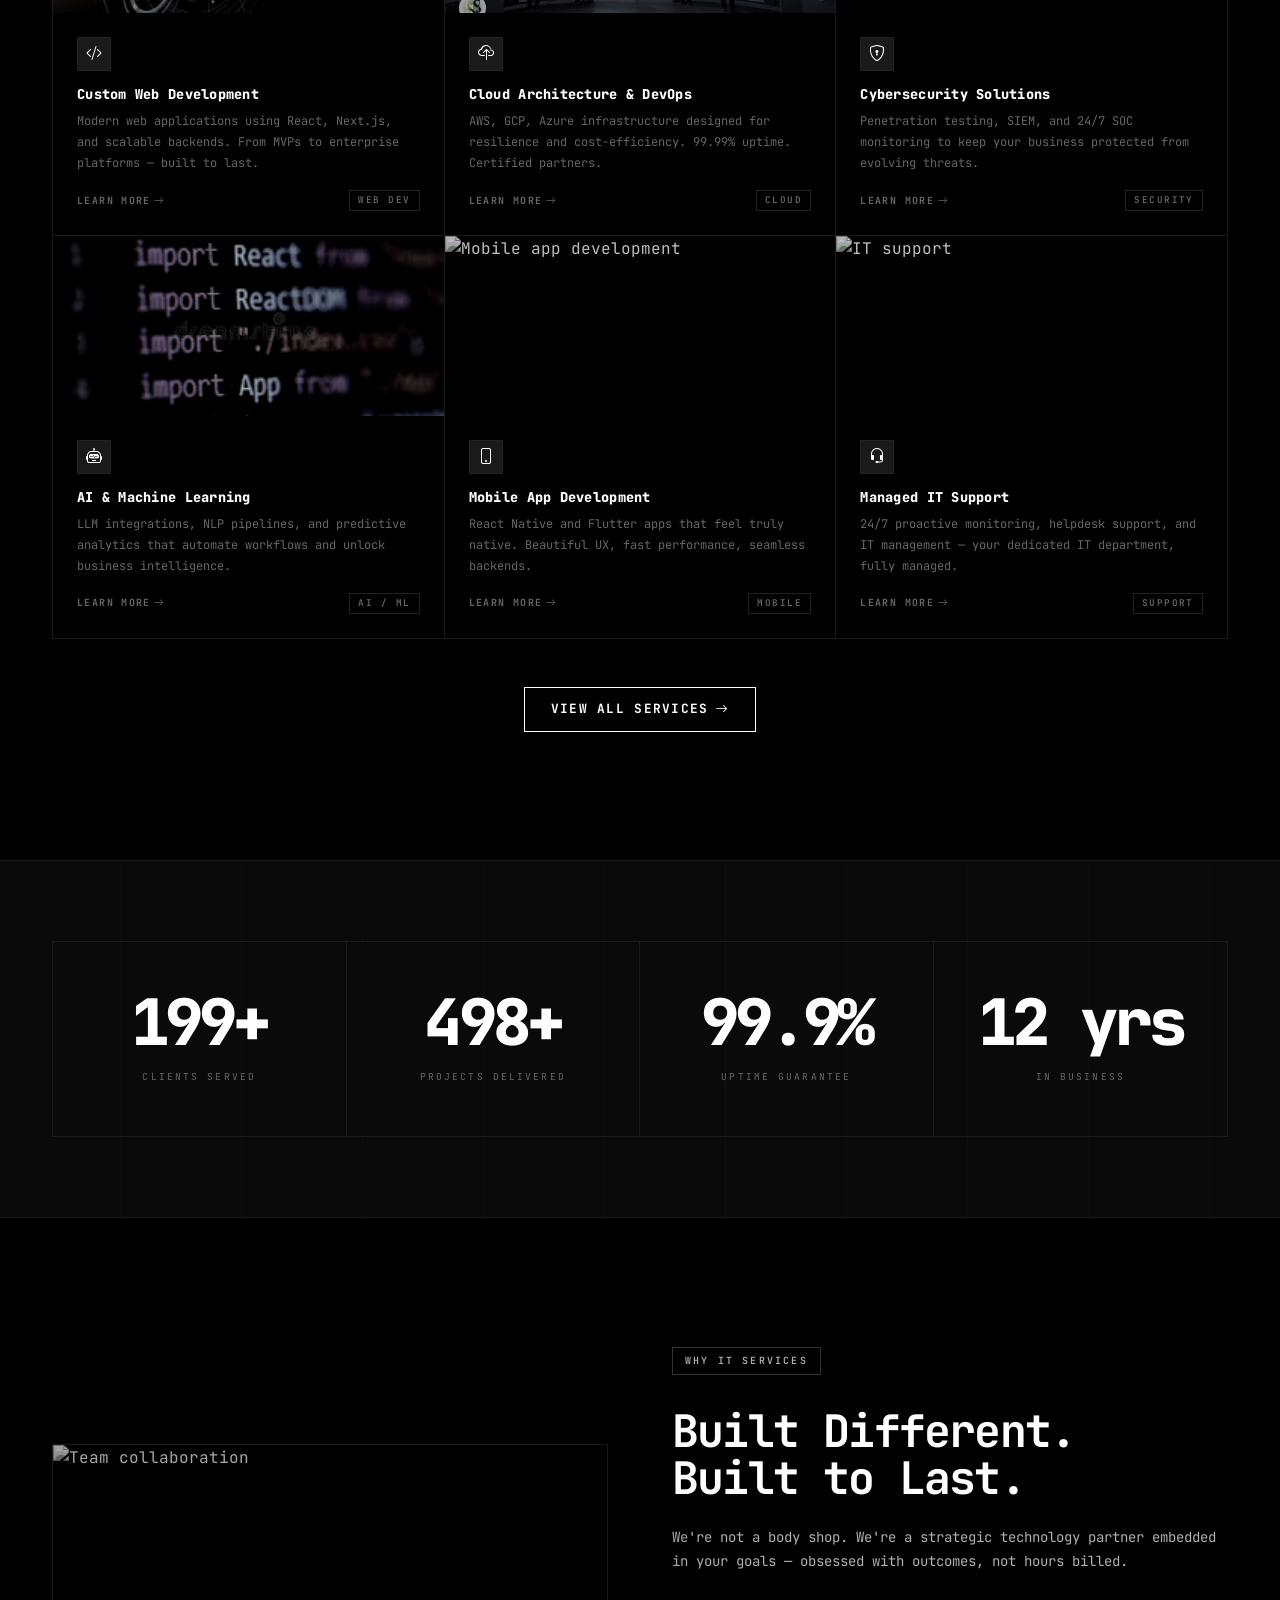
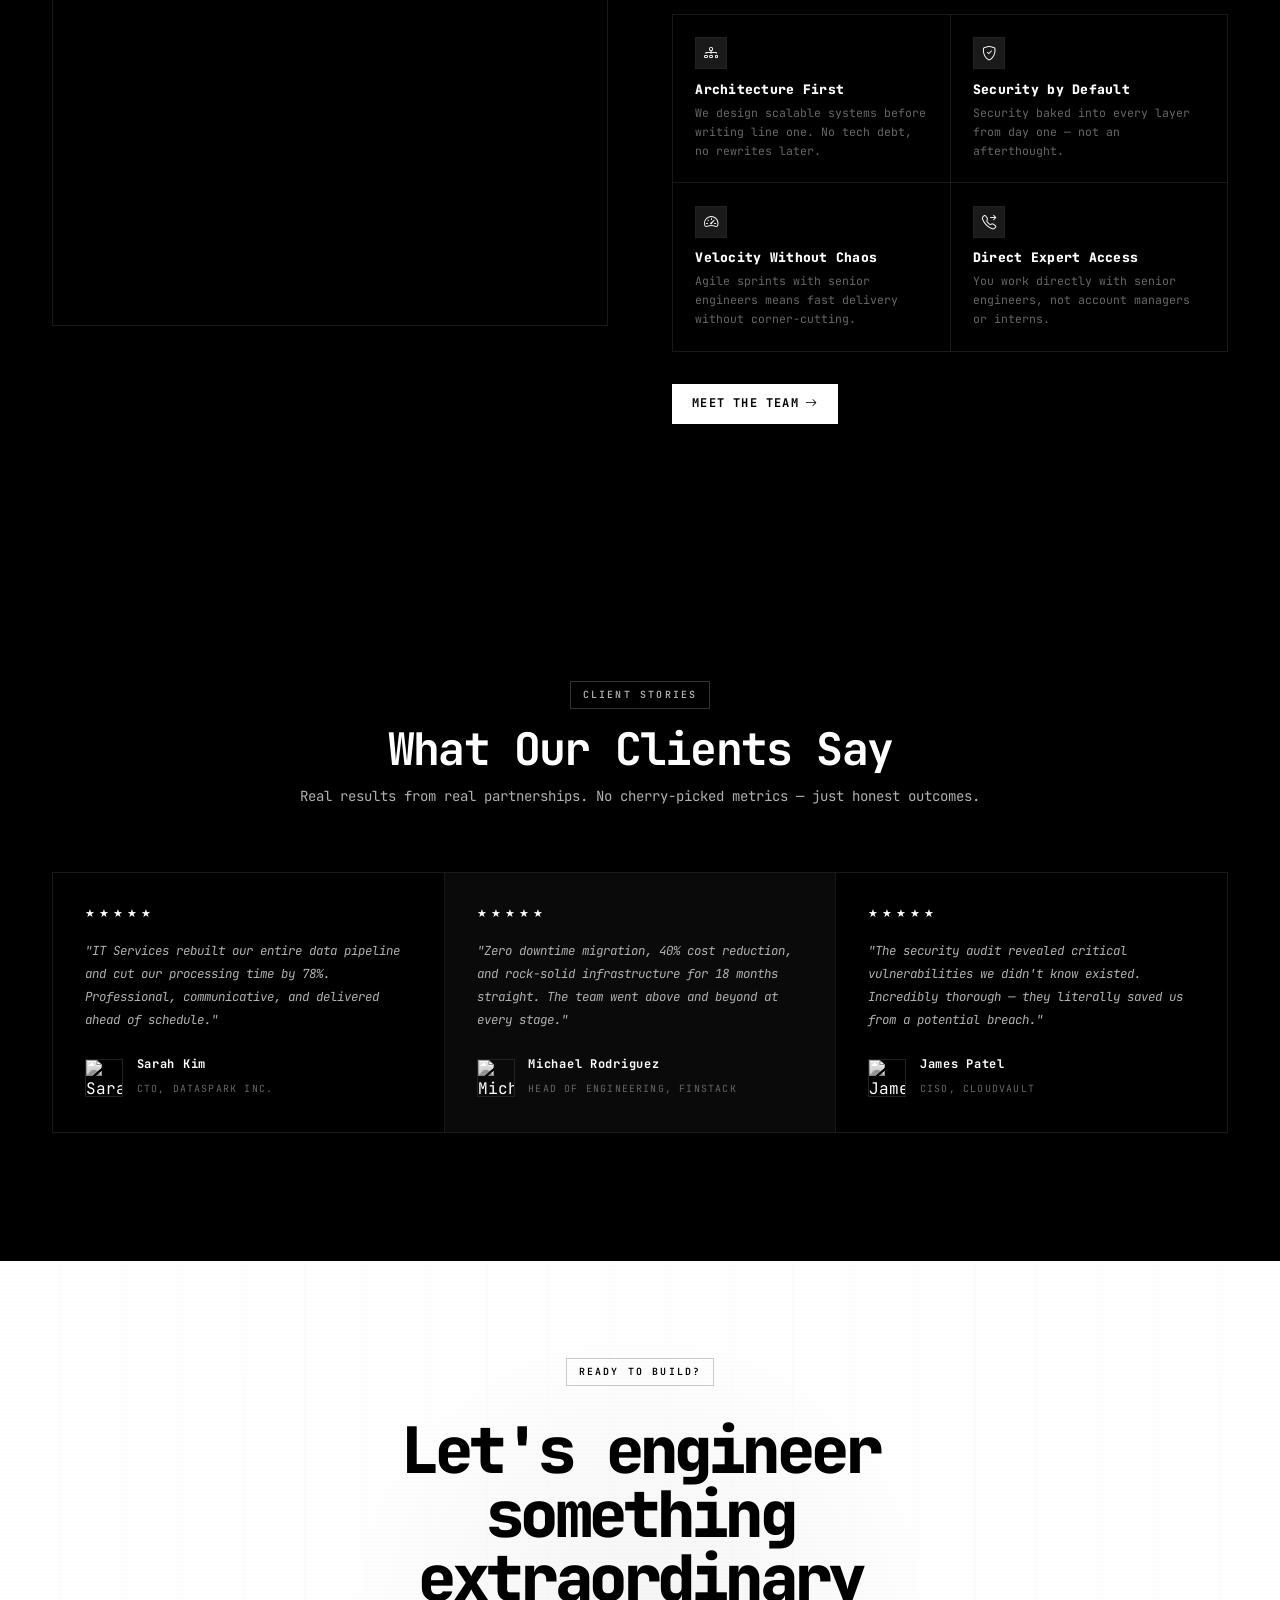
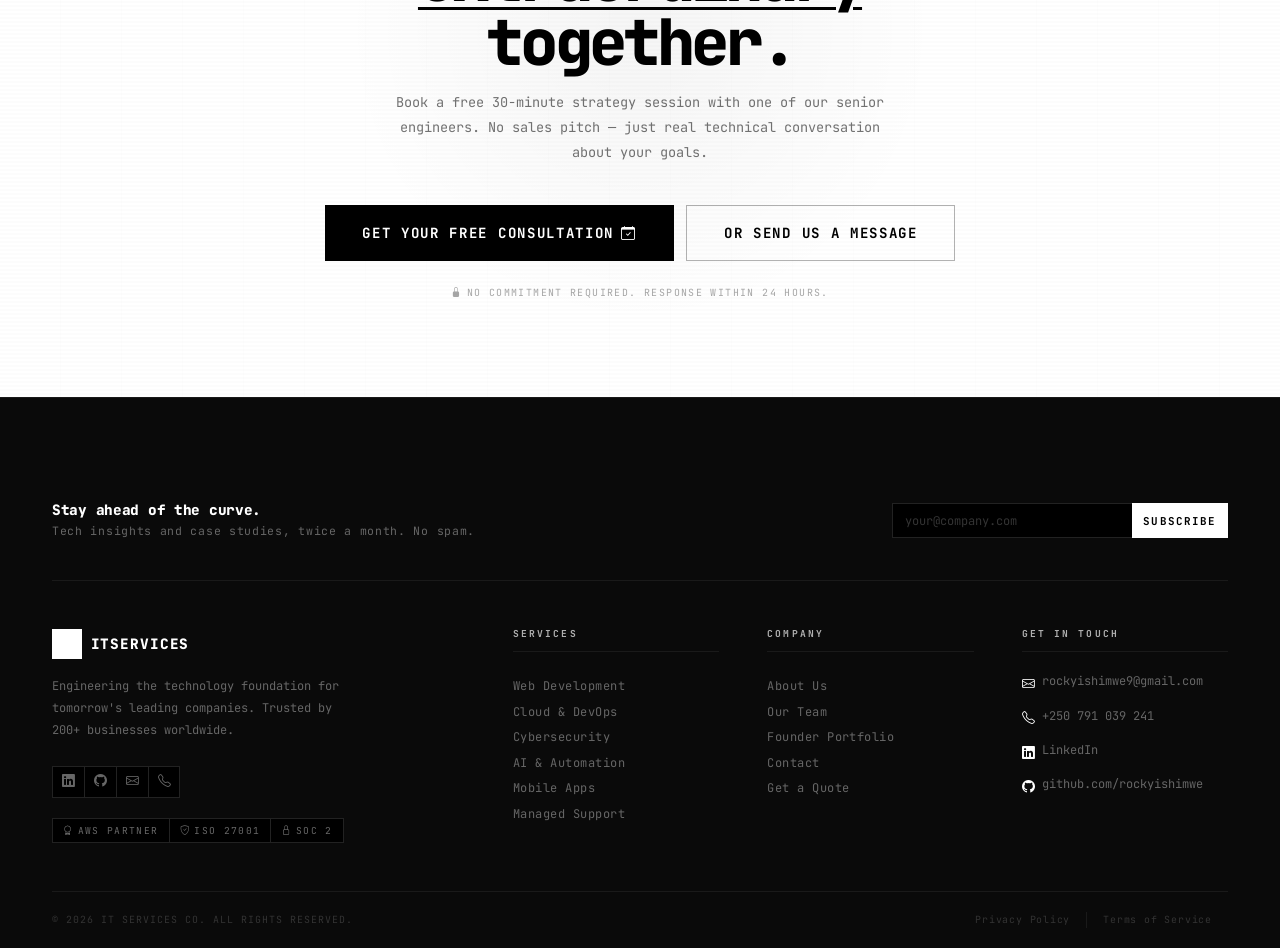
==== commit cdacdb9c: "fixed some of the issues it had of not rendering" ====
--- a/index.html
+++ b/index.html
@@ -379,7 +379,7 @@
         <div class="footer-social">
           <a href="https://www.linkedin.com/in/ishimwe-rocky-1210833b8/" target="_blank" rel="noopener" class="social-icon" aria-label="LinkedIn"><i class="bi bi-linkedin"></i></a>
           <a href="https://github.com/rockyishimwe" target="_blank" rel="noopener" class="social-icon" aria-label="GitHub"><i class="bi bi-github"></i></a>
-          <a href="mailto:rockyishimwe9@gmail.com" data-orig="#32405d51594b5b415a5b5f45570b72555f535b5e1c515d5f" class="social-icon" aria-label="Email"><i class="bi bi-envelope"></i></a>
+          <a href="mailto:rockyishimwe9@gmail.com" class="social-icon" aria-label="Email"><i class="bi bi-envelope"></i></a>
           <a href="tel:+250791039241" class="social-icon" aria-label="Phone"><i class="bi bi-telephone"></i></a>
         </div>
         <div class="footer-certs">
@@ -412,7 +412,7 @@
       <div class="footer-col">
         <h5>Get In Touch</h5>
         <ul class="footer-contact-list">
-          <li class="footer-contact-item"><i class="bi bi-envelope"></i><a href="mailto:rockyishimwe9@gmail.com" data-orig="#21534e424a58485249484c56441861464c40484d0f424e4c"><span class="__cf_email__" data-cfemail="d2a0bdb1b9abbba1babbbfa5b7eb92b5bfb3bbbefcb1bdbf">[email&#160;protected]</span></a></li>
+          <li class="footer-contact-item"><i class="bi bi-envelope"></i><a href="mailto:rockyishimwe9@gmail.com">rockyishimwe9@gmail.com</a></li>
           <li class="footer-contact-item"><i class="bi bi-telephone"></i><a href="tel:+250791039241">+250 791 039 241</a></li>
           <li class="footer-contact-item"><i class="bi bi-linkedin"></i><a href="https://www.linkedin.com/in/ishimwe-rocky-1210833b8/" target="_blank" rel="noopener">LinkedIn</a></li>
           <li class="footer-contact-item"><i class="bi bi-github"></i><a href="https://github.com/rockyishimwe" target="_blank" rel="noopener">github.com/rockyishimwe</a></li>
@@ -425,11 +425,10 @@
       <p class="footer-copy">© <span class="footer-year">2024</span> IT Services Co. All rights reserved.</p>
       <nav class="footer-legal">
         <a href="#">Privacy Policy</a>
-        <a href="#">Terms of Se
+        <a href="#">Terms of Service</a>
       </nav>
     </div>
   </div>
-  <div class="container"><div class="footer-bottom"><p class="footer-copy">© <span class="footer-year">2025</span> IT Services Co. All
 </footer>
 
 <script src="js/main.js"></script>
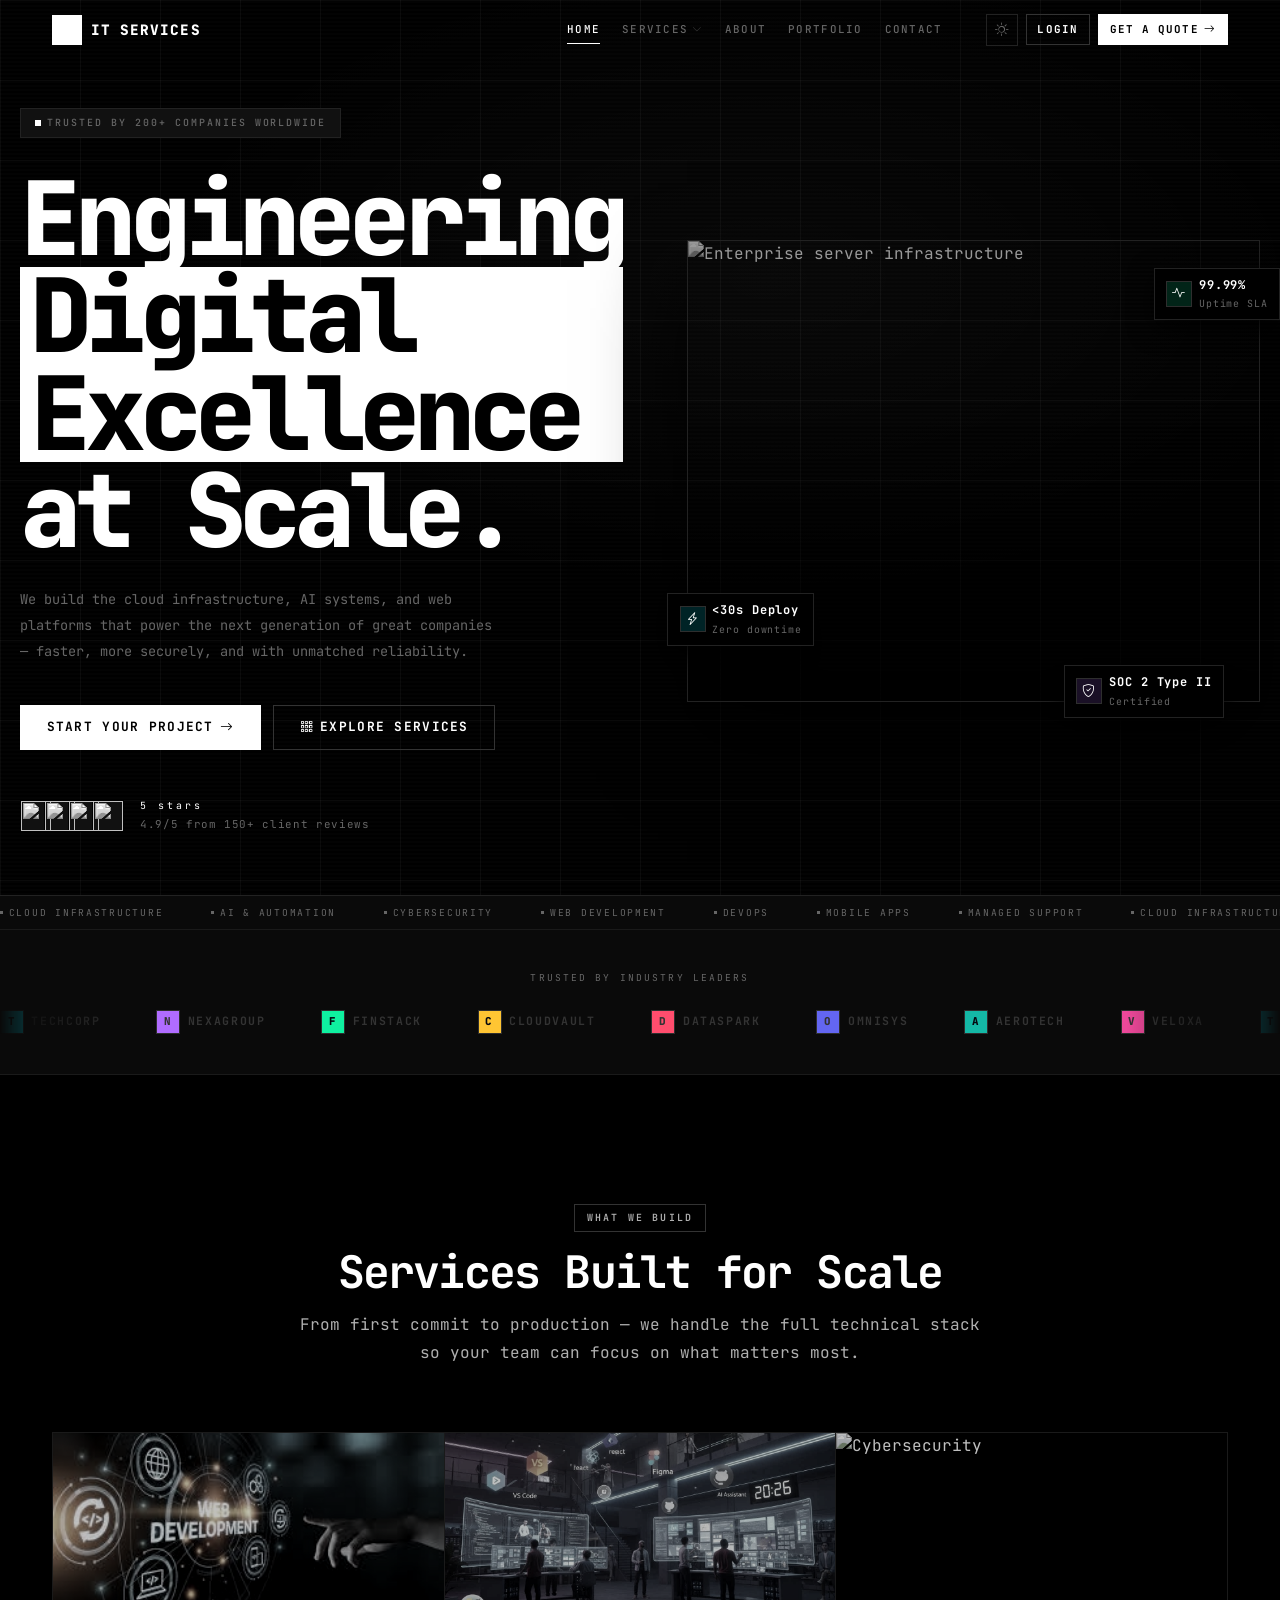
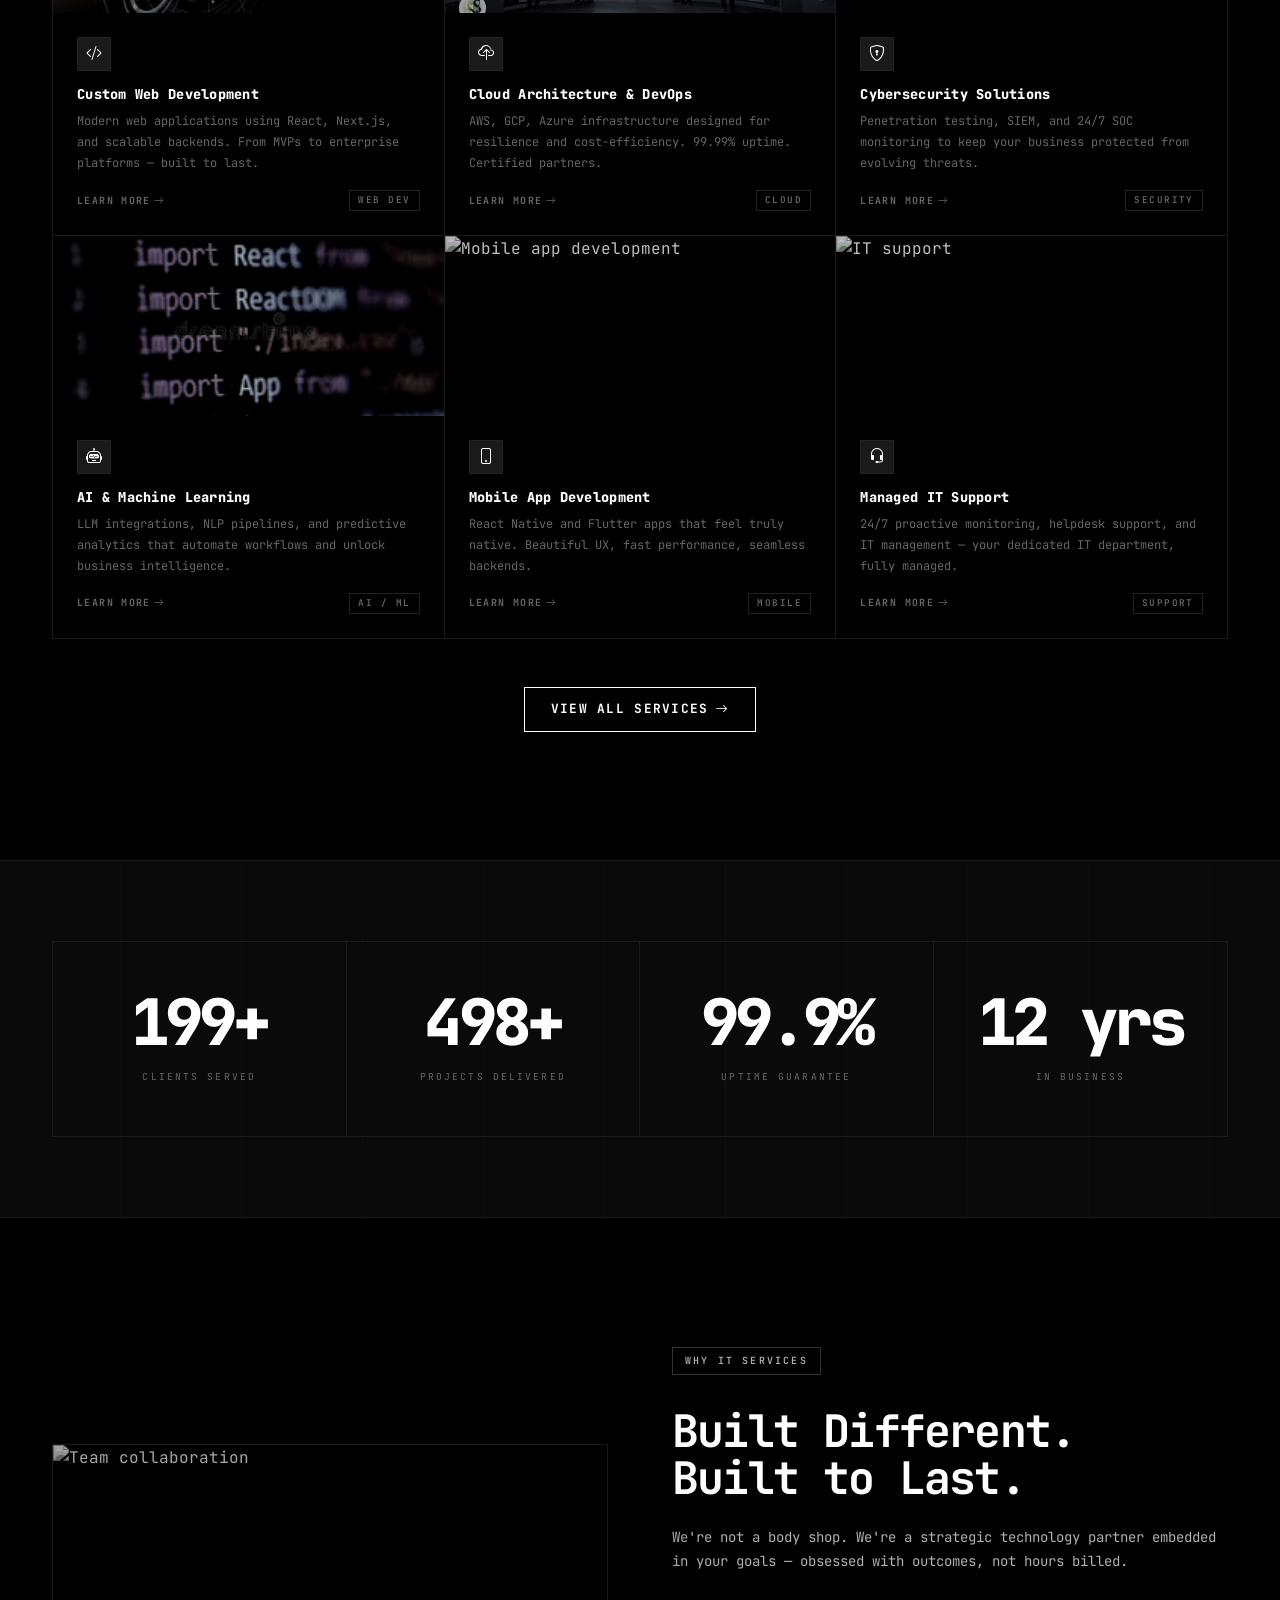
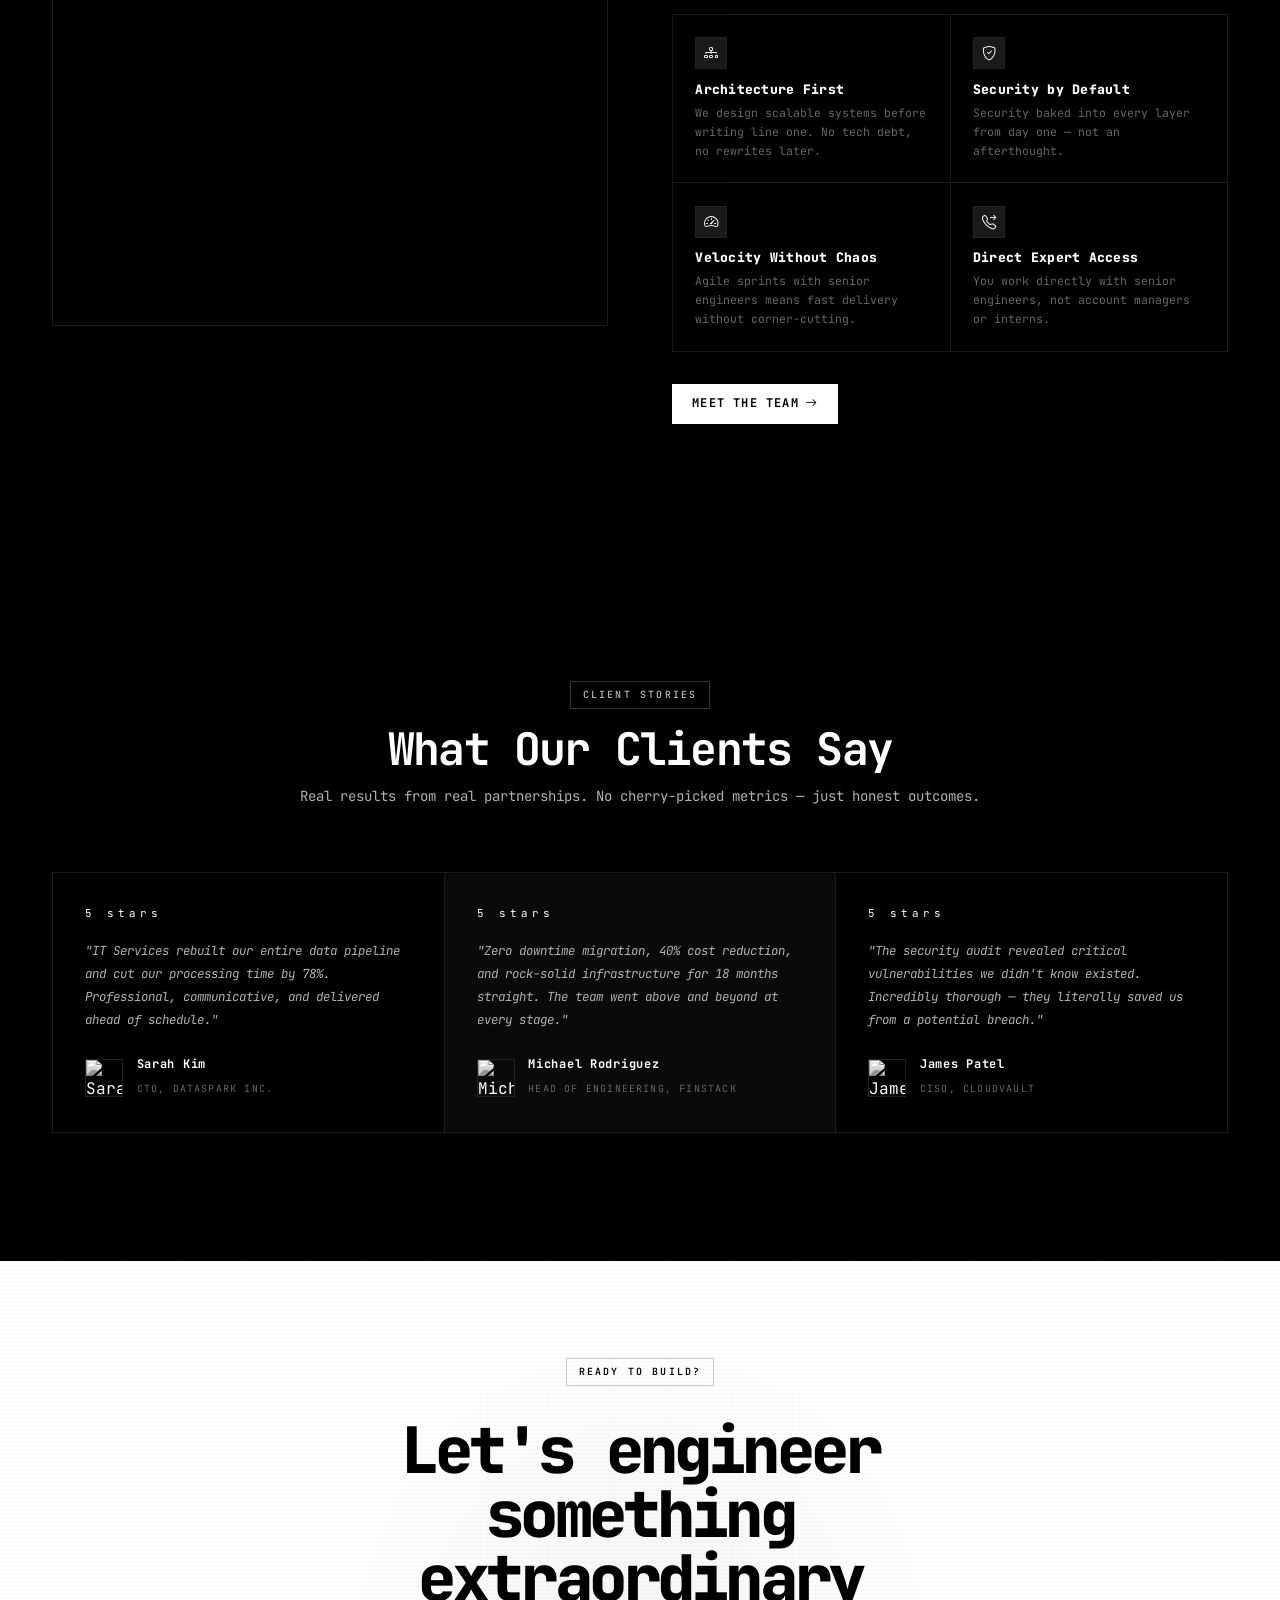
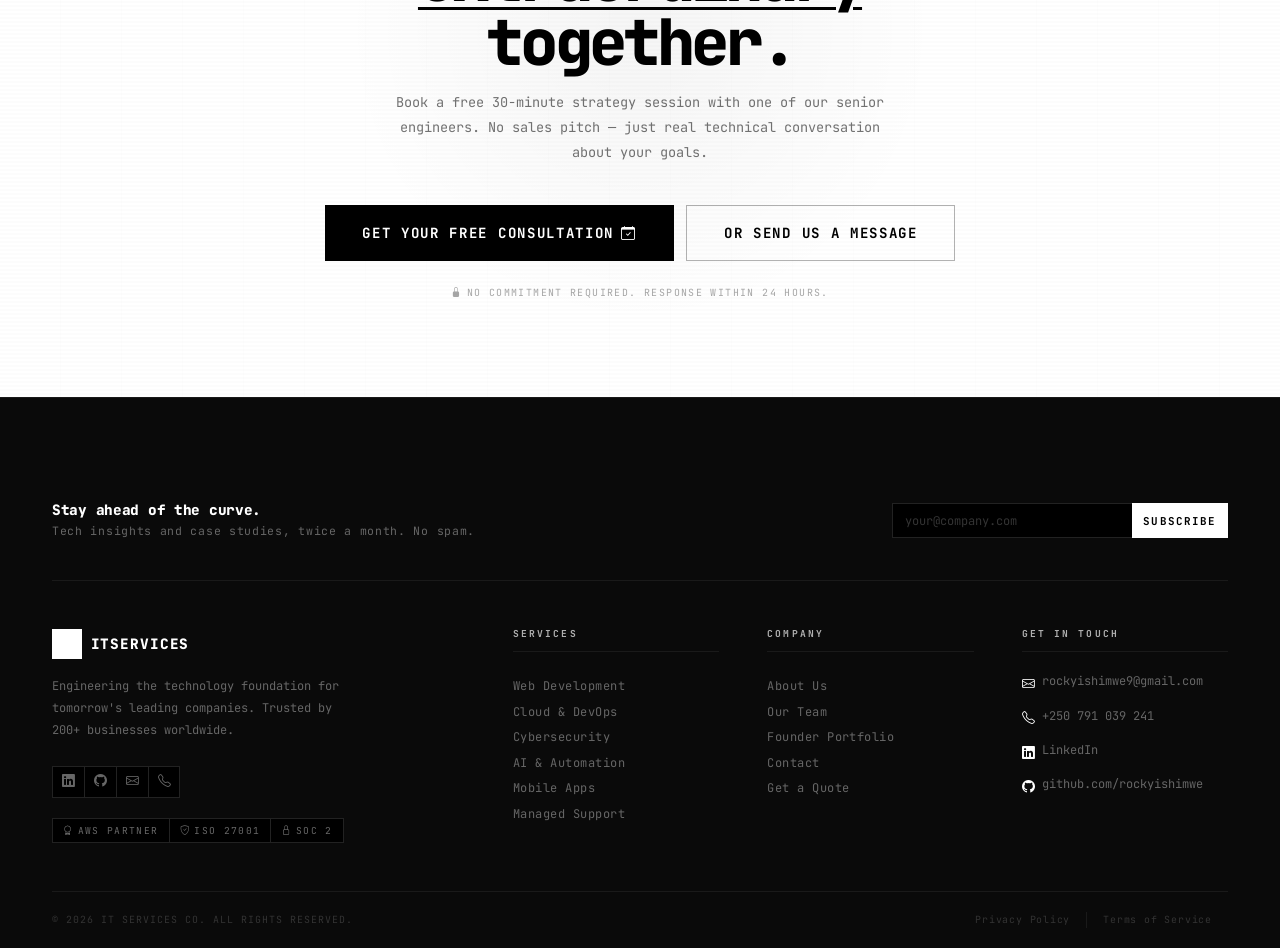
==== commit be06e348: "added meta tags which were missing" ====
--- a/index.html
+++ b/index.html
@@ -7,6 +7,14 @@
   <meta property="og:title" content="IT Services Co. — Engineering Digital Excellence"/>
   <meta property="og:type" content="website"/>
   <title>IT Services Co. — Engineering Digital Excellence at Scale</title>
+  <!-- Google Analytics 4 -->
+  <script async src="https://www.googletagmanager.com/gtag/js?id=G-XXXXXXXXXX"></script>
+  <script>
+    window.dataLayer = window.dataLayer || [];
+    function gtag(){dataLayer.push(arguments);}
+    gtag('js', new Date());
+    gtag('config', 'G-XXXXXXXXXX');
+  </script>
   <link rel="stylesheet" href="https://cdn.jsdelivr.net/npm/bootstrap-icons@1.11.3/font/bootstrap-icons.min.css"/>
   <link rel="stylesheet" href="css/style.css"/>
 </head>
@@ -91,7 +99,7 @@
             <div class="proof-avatar"><img src="https://images.unsplash.com/photo-1560250097-0b93528c311a?w=64&h=64&fit=crop&q=80" alt="" loading="eager"/></div>
           </div>
           <div class="proof-text">
-            <div class="stars">★★★★★</div>
+            <div class="stars">5 stars</div>
             <span>4.9/5 from 150+ client reviews</span>
           </div>
         </div>
@@ -307,7 +315,7 @@
     <div class="testimonials-grid">
 
       <div class="testimonial-card reveal">
-        <div class="t-stars">★★★★★</div>
+        <div class="t-stars">5 stars</div>
         <blockquote class="t-quote">"IT Services rebuilt our entire data pipeline and cut our processing time by 78%. Professional, communicative, and delivered ahead of schedule."</blockquote>
         <div class="t-author">
           <div class="t-avatar"><img src="https://images.unsplash.com/photo-1494790108377-be9c29b29330?w=80&h=80&fit=crop&q=80" alt="Sarah Kim" loading="lazy"/></div>
@@ -316,7 +324,7 @@
       </div>
 
       <div class="testimonial-card featured reveal reveal-delay-1">
-        <div class="t-stars">★★★★★</div>
+        <div class="t-stars">5 stars</div>
         <blockquote class="t-quote">"Zero downtime migration, 40% cost reduction, and rock-solid infrastructure for 18 months straight. The team went above and beyond at every stage."</blockquote>
         <div class="t-author">
           <div class="t-avatar"><img src="https://images.unsplash.com/photo-1500648767791-00dcc994a43e?w=80&h=80&fit=crop&q=80" alt="Michael Rodriguez" loading="lazy"/></div>
@@ -325,7 +333,7 @@
       </div>
 
       <div class="testimonial-card reveal reveal-delay-2">
-        <div class="t-stars">★★★★★</div>
+        <div class="t-stars">5 stars</div>
         <blockquote class="t-quote">"The security audit revealed critical vulnerabilities we didn't know existed. Incredibly thorough — they literally saved us from a potential breach."</blockquote>
         <div class="t-author">
           <div class="t-avatar"><img src="https://images.unsplash.com/photo-1472099645785-5658abf4ff4e?w=80&h=80&fit=crop&q=80" alt="James Patel" loading="lazy"/></div>
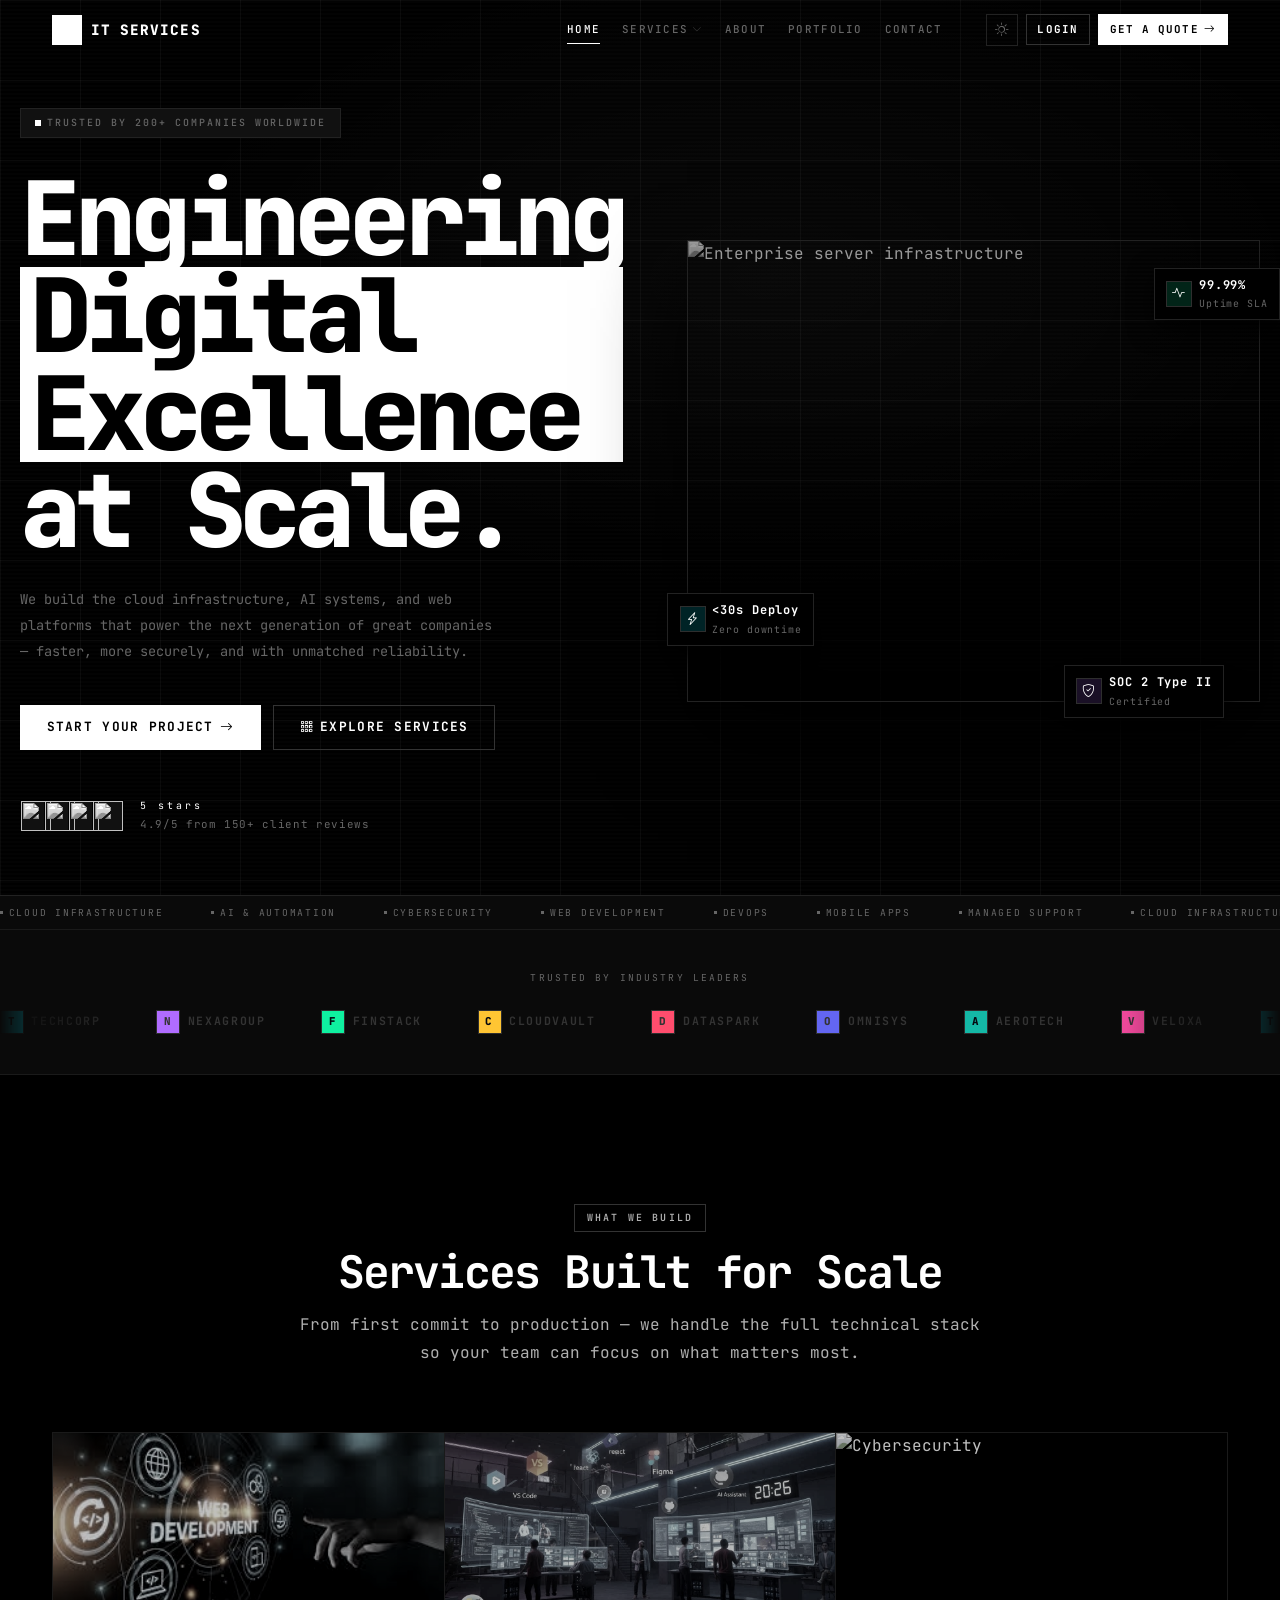
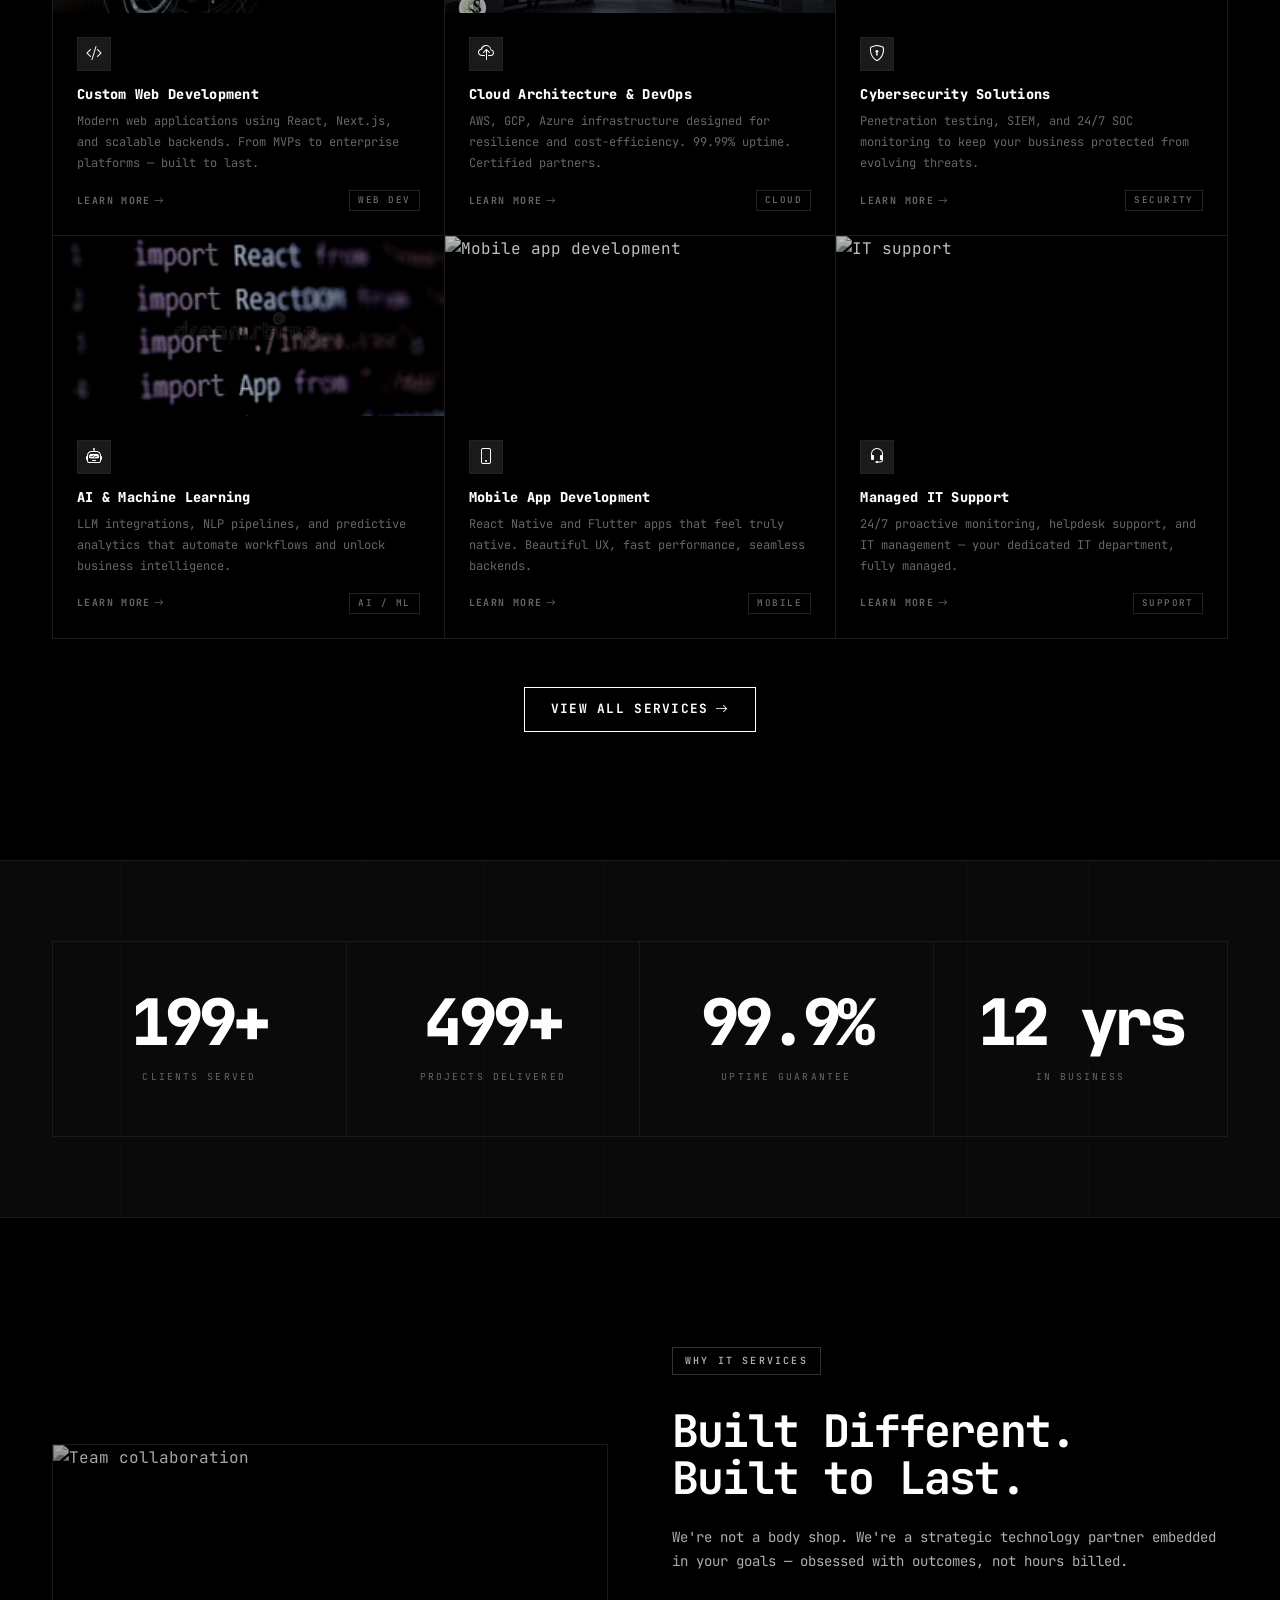
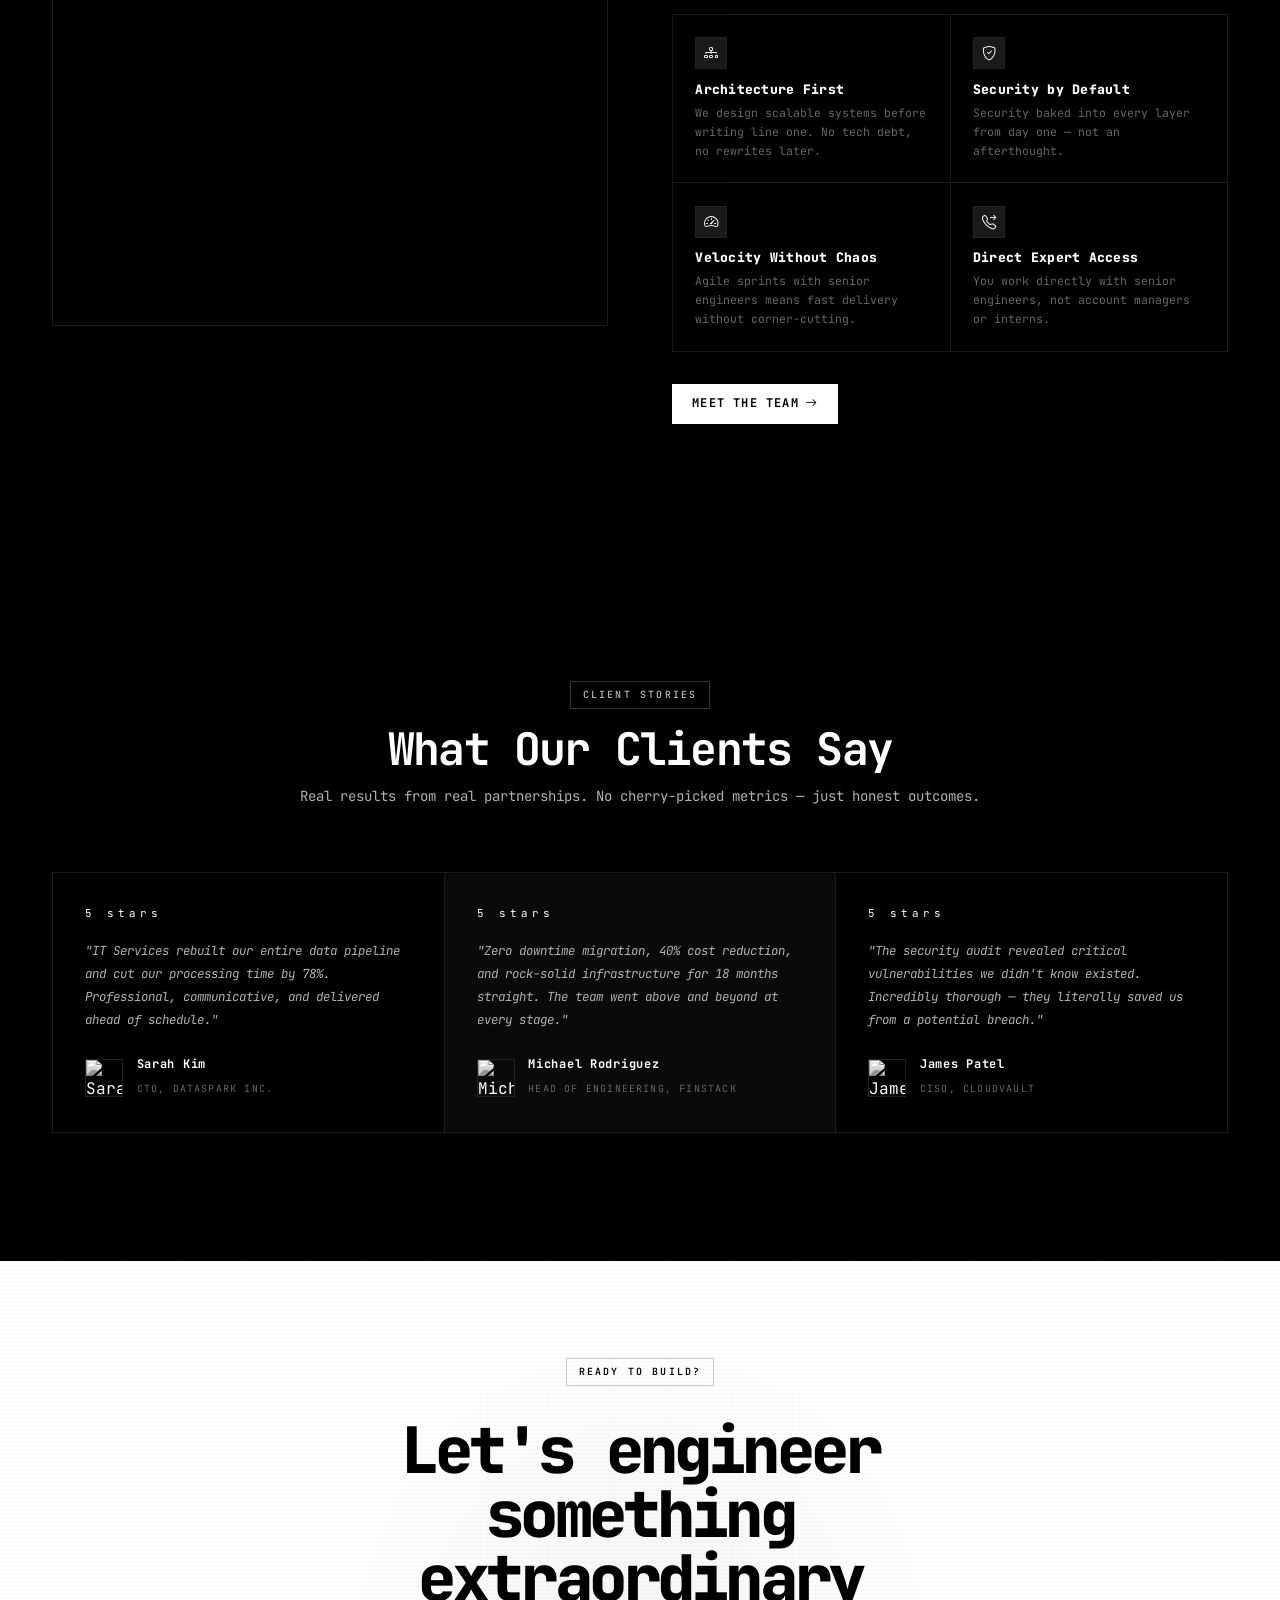
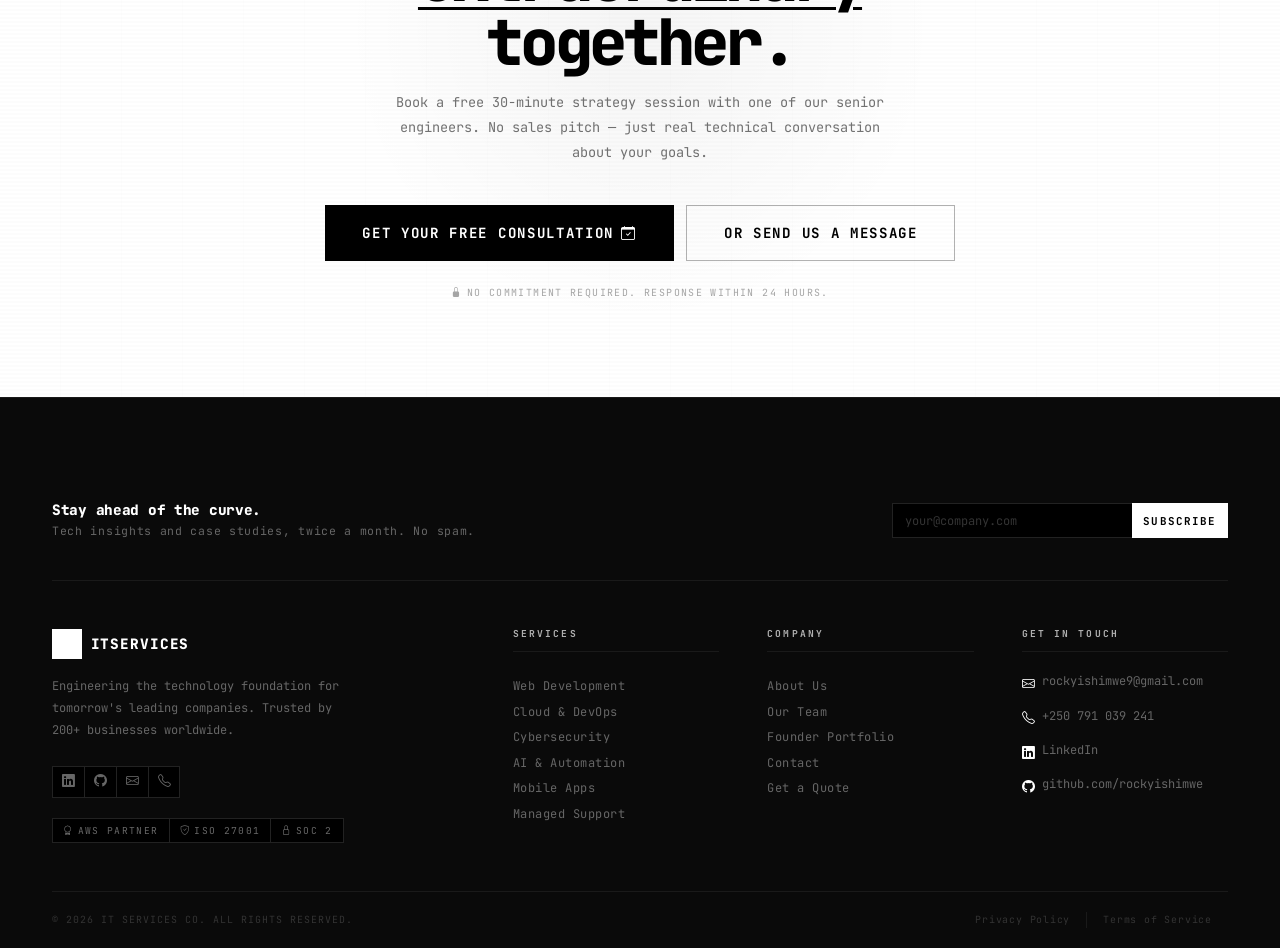
==== commit 9d55b467: "added icons" ====
--- a/index.html
+++ b/index.html
@@ -7,6 +7,8 @@
   <meta property="og:title" content="IT Services Co. — Engineering Digital Excellence"/>
   <meta property="og:type" content="website"/>
   <title>IT Services Co. — Engineering Digital Excellence at Scale</title>
+  <link rel="icon" href="/images/favicon.ico">
+  
   <!-- Google Analytics 4 -->
   <script async src="https://www.googletagmanager.com/gtag/js?id=G-XXXXXXXXXX"></script>
   <script>
